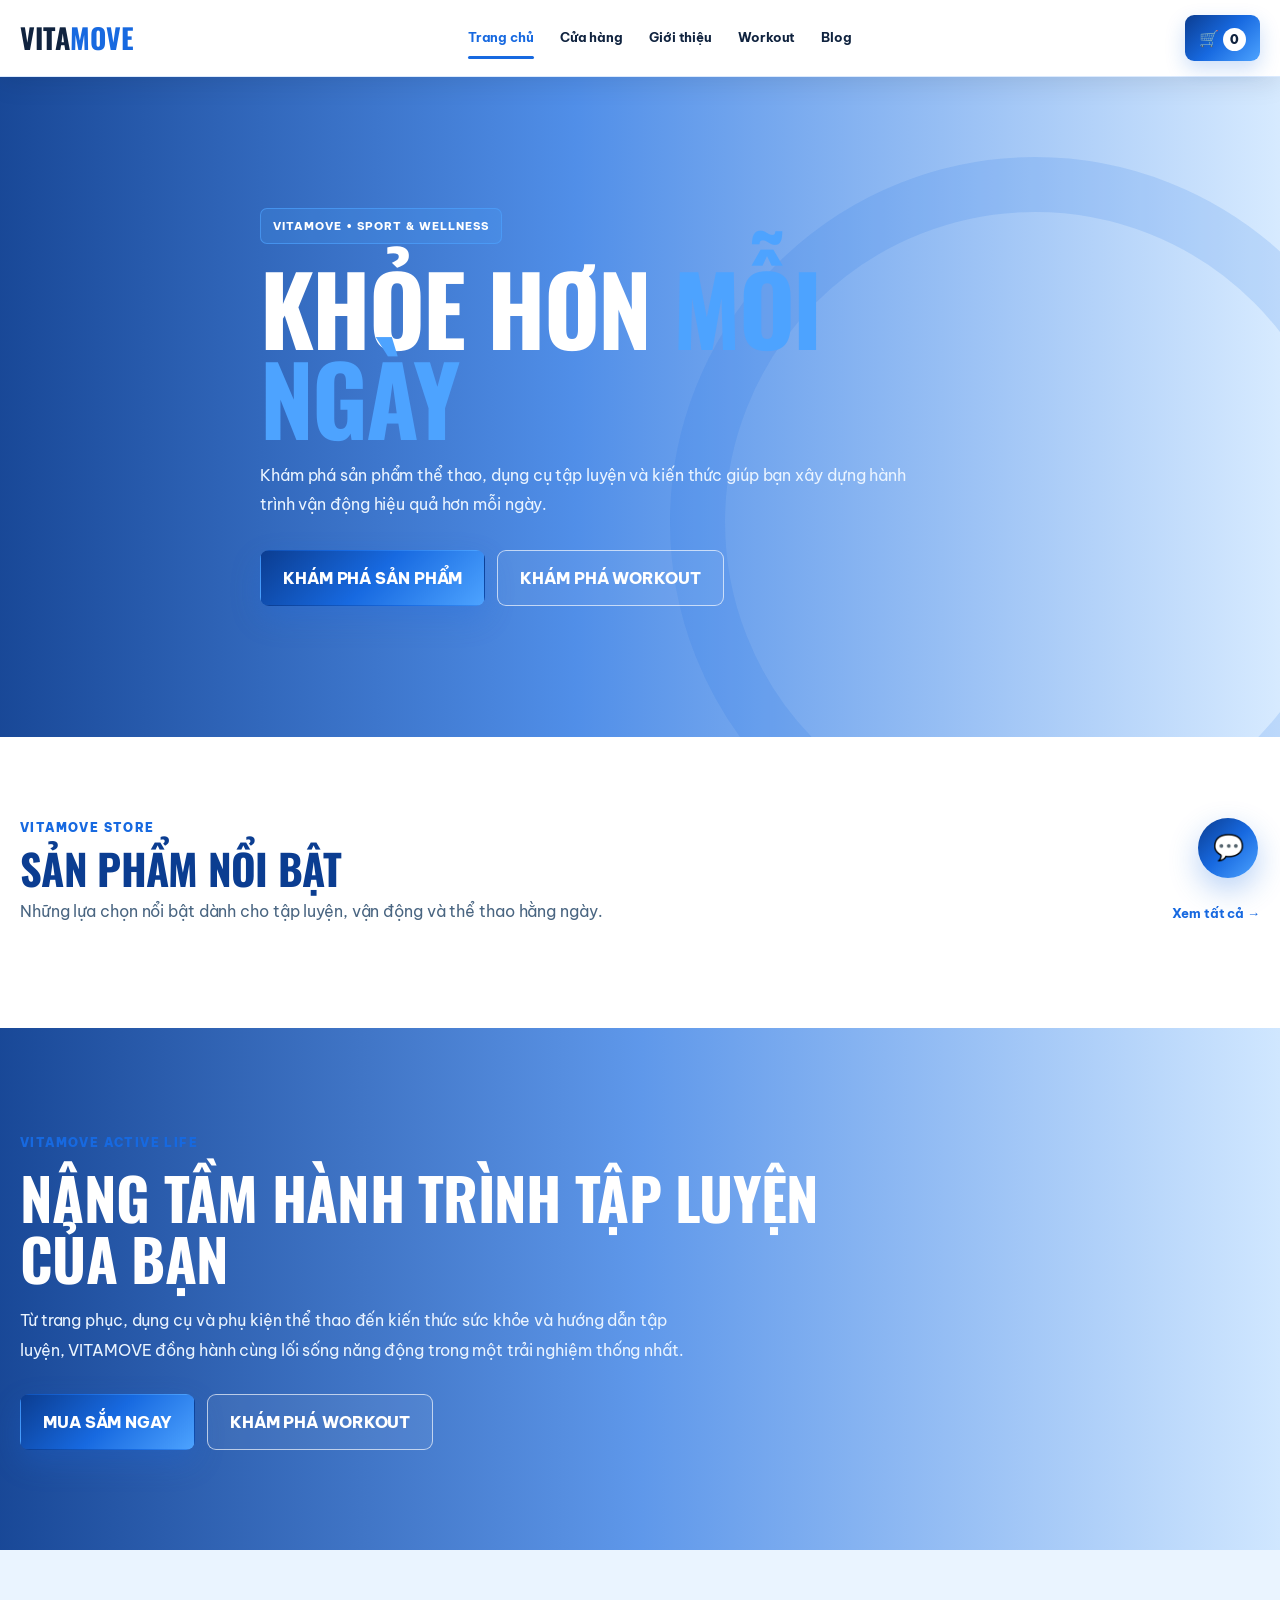
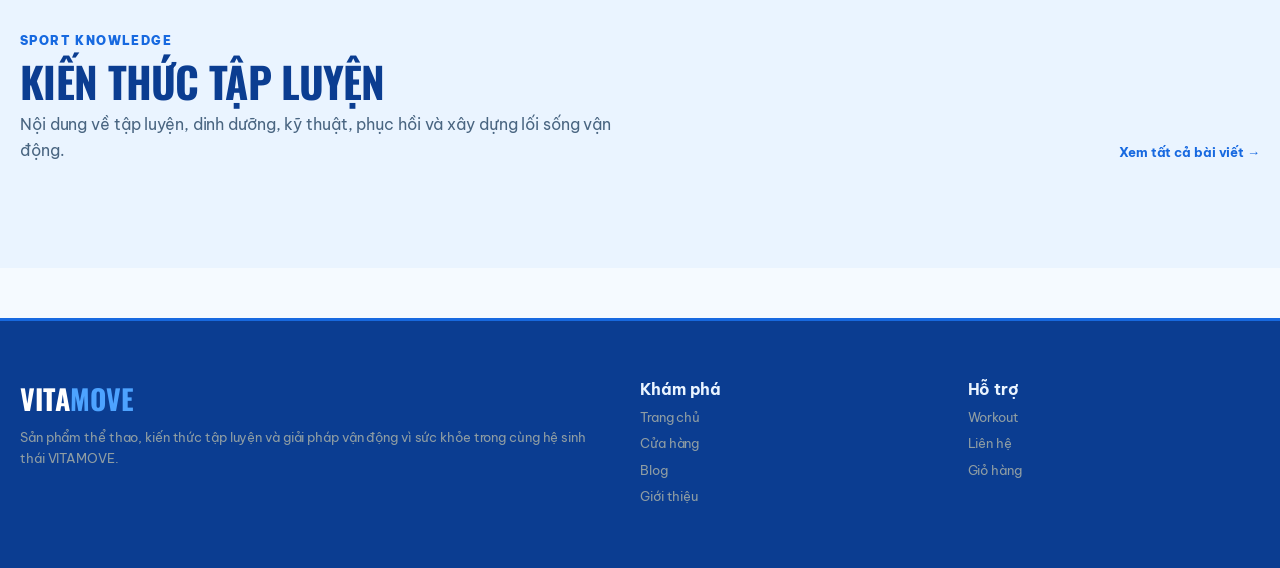
==== index.html @ 95b05c08 "ok" ====
<!doctype html>
<html lang="vi">
<head>
    <meta charset="utf-8">
    <meta name="viewport" content="width=device-width, initial-scale=1">

    <!-- Google Analytics: giữ cấu hình gốc -->
    <script async src="https://www.googletagmanager.com/gtag/js?id=G-HBBQD7G9HZ"></script>
    <script>
        window.dataLayer = window.dataLayer || [];
        function gtag(){dataLayer.push(arguments);}
        gtag("js", new Date());
        gtag("config", "G-HBBQD7G9HZ");
    </script>

    <!-- Google Search Console: giữ cấu hình gốc -->
    <meta
        name="google-site-verification"
        content="ejzQuNJxWpenuyamZGvbXbB_ZX-F6EZ36_ZMWkXm0cA"
    >

    <!-- SEO -->
    <title>VITAMOVE | Thể thao, sức khỏe &amp; lối sống năng động</title>
    <meta
        name="description"
        content="VITAMOVE kết nối sản phẩm thể thao, hướng dẫn tập luyện và kiến thức sức khỏe để bạn vận động hiệu quả, sống năng động mỗi ngày."
    >
    <meta name="robots" content="index, follow">

    <link
        rel="canonical"
        href="https://tranthiquynhnhu0901-hue.github.io/suc-khoe-va-the-thao/"
    >

    <!-- OPEN GRAPH -->
    <meta property="og:type" content="website">
    <meta property="og:locale" content="vi_VN">
    <meta property="og:site_name" content="VITAMOVE">
    <meta
        property="og:title"
        content="VITAMOVE | Thể thao, sức khỏe &amp; lối sống năng động"
    >
    <meta
        property="og:description"
        content="VITAMOVE kết nối sản phẩm thể thao, hướng dẫn tập luyện và kiến thức sức khỏe để bạn vận động hiệu quả, sống năng động mỗi ngày."
    >
    <meta
        property="og:url"
        content="https://tranthiquynhnhu0901-hue.github.io/suc-khoe-va-the-thao/"
    >
    <meta
        property="og:image"
        content="https://tranthiquynhnhu0901-hue.github.io/suc-khoe-va-the-thao/images/banners/bn01-home-hero.webp"
    >
    <meta
        property="og:image:alt"
        content="VITAMOVE - Thể thao, sức khỏe và vận động"
    >

    <!-- SOCIAL CARD -->
    <meta name="twitter:card" content="summary_large_image">
    <meta
        name="twitter:title"
        content="VITAMOVE | Thể thao, sức khỏe &amp; lối sống năng động"
    >
    <meta
        name="twitter:description"
        content="VITAMOVE kết nối sản phẩm thể thao, hướng dẫn tập luyện và kiến thức sức khỏe để bạn vận động hiệu quả, sống năng động mỗi ngày."
    >
    <meta
        name="twitter:image"
        content="https://tranthiquynhnhu0901-hue.github.io/suc-khoe-va-the-thao/images/banners/bn01-home-hero.webp"
    >

    <!-- STRUCTURED DATA -->
    <script type="application/ld+json">
    {
        "@context": "https://schema.org",
        "@graph": [
            {
                "@type": "Organization",
                "@id": "https://tranthiquynhnhu0901-hue.github.io/suc-khoe-va-the-thao/#organization",
                "name": "VITAMOVE",
                "url": "https://tranthiquynhnhu0901-hue.github.io/suc-khoe-va-the-thao/"
            },
            {
                "@type": "WebSite",
                "@id": "https://tranthiquynhnhu0901-hue.github.io/suc-khoe-va-the-thao/#website",
                "url": "https://tranthiquynhnhu0901-hue.github.io/suc-khoe-va-the-thao/",
                "name": "VITAMOVE",
                "description": "VITAMOVE kết nối sản phẩm thể thao, hướng dẫn tập luyện và kiến thức sức khỏe để bạn vận động hiệu quả, sống năng động mỗi ngày.",
                "publisher": {
                    "@id": "https://tranthiquynhnhu0901-hue.github.io/suc-khoe-va-the-thao/#organization"
                },
                "inLanguage": "vi-VN"
            },
            {
                "@type": "WebPage",
                "@id": "https://tranthiquynhnhu0901-hue.github.io/suc-khoe-va-the-thao/#webpage",
                "url": "https://tranthiquynhnhu0901-hue.github.io/suc-khoe-va-the-thao/",
                "name": "VITAMOVE | Thể thao, sức khỏe & lối sống năng động",
                "description": "VITAMOVE kết nối sản phẩm thể thao, hướng dẫn tập luyện và kiến thức sức khỏe để bạn vận động hiệu quả, sống năng động mỗi ngày.",
                "isPartOf": {
                    "@id": "https://tranthiquynhnhu0901-hue.github.io/suc-khoe-va-the-thao/#website"
                },
                "about": {
                    "@id": "https://tranthiquynhnhu0901-hue.github.io/suc-khoe-va-the-thao/#organization"
                },
                "inLanguage": "vi-VN"
            }
        ]
    }
    </script>

    <!-- CSS -->
    <link rel="stylesheet" href="css/style.css?v=vitamove-1">

    <!-- TRANG CHỦ: GIỮ NGUYÊN ẢNH BANNER -->
    <style>
        :root {
            --vm-deep: #0B3D91;
            --vm-primary: #1769E0;
            --vm-sky: #4DA3FF;
            --vm-light: #EAF4FF;
            --vm-white: #FFFFFF;
            --vm-text: #10233F;
            --vm-gradient: linear-gradient(
                135deg,
                #0B3D91 0%,
                #1769E0 50%,
                #4DA3FF 100%
            );
        }

        .hero {
            min-height: 660px;
            display: flex;
            align-items: center;
            color: #fff;
            background:
                linear-gradient(
                    90deg,
                    rgba(11,61,145,.94) 0%,
                    rgba(23,105,224,.74) 45%,
                    rgba(77,163,255,.18) 100%
                ),
                url("images/banners/bn01-home-hero.webp")
                center / cover no-repeat !important;
        }

        .hero-content {
            position: relative;
            z-index: 2;
            max-width: 760px;
        }

        .hero-label {
            display: inline-block;
            padding: 8px 12px;
            color: #fff !important;
            background: rgba(77,163,255,.20) !important;
            border: 1px solid rgba(77,163,255,.65) !important;
            border-radius: 7px;
            font-size: 11px;
            font-weight: 800;
            letter-spacing: 1px;
        }

        .hero h1 {
            margin: 18px 0;
            color: #fff !important;
            font-family: "Oswald", "Be Vietnam Pro", sans-serif;
            font-size: clamp(58px,8vw,96px);
            line-height: .94;
            font-weight: 700;
            text-transform: uppercase;
        }

        .hero h1 span {
            color: #4DA3FF !important;
        }

        .hero p {
            max-width: 660px;
            color: #EAF4FF !important;
            font-size: 16px;
            line-height: 1.85;
        }

        .home-promo {
            padding: 100px 0;
            color: #fff;
            background:
                linear-gradient(
                    90deg,
                    rgba(11,61,145,.94) 0%,
                    rgba(23,105,224,.68) 50%,
                    rgba(77,163,255,.22) 100%
                ),
                url("images/banners/bn07-promotion.webp")
                center / cover no-repeat !important;
        }

        .home-promo h2 {
            max-width: 820px;
            margin: 12px 0 18px;
            color: #fff;
            font-family: "Oswald", "Be Vietnam Pro", sans-serif;
            font-size: clamp(38px,5vw,58px);
            line-height: 1.05;
        }

        .home-promo p {
            max-width: 680px;
            margin-bottom: 28px;
            color: #EAF4FF;
            font-size: 16px;
            line-height: 1.85;
        }

        .home-blog-section {
            background: #EAF4FF !important;
            color: #10233F !important;
        }

        .home-blog-section .section-heading h2 {
            color: #0B3D91 !important;
        }

        .home-blog-section .section-heading p {
            color: #496581 !important;
        }

        body {
            background: var(--vm-white);
            color: var(--vm-text);
        }

        .header {
            background: rgba(255,255,255,.97) !important;
            border-bottom: 1px solid #DBEAFE !important;
        }

        .header .logo,
        .header nav a {
            color: var(--vm-text) !important;
        }

        .header .logo span,
        .header nav a:hover,
        .header nav a.active {
            color: var(--vm-primary) !important;
        }

        .header .cart-link {
            background: var(--vm-gradient) !important;
            color: #fff !important;
        }

        .btn-primary {
            background: var(--vm-gradient) !important;
            color: #fff !important;
            border-color: transparent !important;
        }

        .hero .btn-secondary,
        .home-promo .btn-secondary {
            border-color: rgba(255,255,255,.65) !important;
            color: #fff !important;
        }

        .section:not(.home-blog-section) {
            background: #fff;
            color: var(--vm-text);
        }

        .section-heading h2 {
            color: var(--vm-deep);
        }

        .section-heading p {
            color: #496581;
        }

        .eyebrow {
            color: var(--vm-primary);
        }

        footer {
            background: var(--vm-deep) !important;
            color: #fff;
        }

        footer .logo span {
            color: var(--vm-sky) !important;
        }

        footer a,
        footer p,
        footer b {
            color: #EAF4FF;
        }

        .chat-toggle,
        .chat-head {
            background: var(--vm-gradient) !important;
            color: #fff !important;
        }

        @media (max-width:650px) {
            .hero {
                min-height: 560px;
            }

            .hero h1 {
                font-size: 52px;
            }

            .home-promo {
                padding: 70px 0;
            }
        }
    </style>
</head>

<body>
    <!-- HEADER -->
    <header class="header">
        <div class="container nav">
            <a
                class="logo"
                href="./"
                aria-label="VITAMOVE - Trang chủ"
            >
                VITA<span>MOVE</span>
            </a>

            <nav>
                <a class="active" href="./">Trang chủ</a>
                <a href="shop.html">Cửa hàng</a>
                <a href="gioi-thieu/">Giới thiệu</a>
                <a href="ke-hoach-tap-luyen.html">Workout</a>
                <a href="blog.html">Blog</a>
            </nav>

            <a
                class="cart-link"
                href="cart.html"
                aria-label="Mở giỏ hàng"
            >
                🛒
                <span class="cart-count">0</span>
            </a>
        </div>
    </header>

    <!-- HERO: bn01-home-hero.webp -->
    <section class="hero">
        <div class="container hero-content">
            <span class="hero-label">
                VITAMOVE • SPORT & WELLNESS
            </span>

            <h1>
                KHỎE HƠN
                <span>MỖI NGÀY</span>
            </h1>

            <p>
                Khám phá sản phẩm thể thao,
                dụng cụ tập luyện và kiến thức
                giúp bạn xây dựng hành trình vận động
                hiệu quả hơn mỗi ngày.
            </p>

            <div class="hero-actions">
                <a class="btn-primary" href="shop.html">
                    KHÁM PHÁ SẢN PHẨM
                </a>

                <a
                    class="btn-secondary"
                    href="ke-hoach-tap-luyen.html"
                >
                    KHÁM PHÁ WORKOUT
                </a>
            </div>
        </div>
    </section>

    <!-- FEATURED PRODUCTS -->
    <section class="section">
        <div class="container">
            <div class="section-heading">
                <div>
                    <span class="eyebrow">
                        VITAMOVE STORE
                    </span>

                    <h2>SẢN PHẨM NỔI BẬT</h2>

                    <p>
                        Những lựa chọn nổi bật dành cho
                        tập luyện, vận động và thể thao
                        hằng ngày.
                    </p>
                </div>

                <a href="shop.html">
                    <b>Xem tất cả →</b>
                </a>
            </div>

            <!-- home.js tự render sản phẩm P01-P52 -->
            <div
                id="featuredProducts"
                class="product-grid"
            ></div>
        </div>
    </section>

    <!-- PROMOTION: bn07-promotion.webp -->
    <section class="home-promo">
        <div class="container">
            <span class="eyebrow">
                VITAMOVE ACTIVE LIFE
            </span>

            <h2>
                NÂNG TẦM HÀNH TRÌNH
                TẬP LUYỆN CỦA BẠN
            </h2>

            <p>
                Từ trang phục, dụng cụ và phụ kiện thể thao
                đến kiến thức sức khỏe và hướng dẫn tập luyện,
                VITAMOVE đồng hành cùng lối sống năng động
                trong một trải nghiệm thống nhất.
            </p>

            <div
                style="display:flex;gap:12px;flex-wrap:wrap;"
            >
                <a class="btn-primary" href="shop.html">
                    MUA SẮM NGAY
                </a>

                <a
                    class="btn-secondary"
                    href="ke-hoach-tap-luyen.html"
                >
                    KHÁM PHÁ WORKOUT
                </a>
            </div>
        </div>
    </section>

    <!-- BLOG -->
    <section class="section home-blog-section">
        <div class="container">
            <div class="section-heading">
                <div>
                    <span class="eyebrow">
                        SPORT KNOWLEDGE
                    </span>

                    <h2>KIẾN THỨC TẬP LUYỆN</h2>

                    <p>
                        Nội dung về tập luyện,
                        dinh dưỡng, kỹ thuật,
                        phục hồi và xây dựng
                        lối sống vận động.
                    </p>
                </div>

                <a href="blog.html">
                    <b>Xem tất cả bài viết →</b>
                </a>
            </div>

            <!-- home.js tự render blog -->
            <div
                id="homeBlogs"
                class="blog-grid"
            ></div>
        </div>
    </section>

    <!-- FOOTER -->
    <footer>
        <div class="container footer-grid">
            <div>
                <div class="logo">
                    VITA<span>MOVE</span>
                </div>

                <p>
                    Sản phẩm thể thao, kiến thức tập luyện
                    và giải pháp vận động vì sức khỏe
                    trong cùng hệ sinh thái VITAMOVE.
                </p>
            </div>

            <div>
                <b>Khám phá</b>
                <a href="./">Trang chủ</a>
                <a href="shop.html">Cửa hàng</a>
                <a href="blog.html">Blog</a>
                <a href="gioi-thieu/">Giới thiệu</a>
            </div>

            <div>
                <b>Hỗ trợ</b>
                <a href="ke-hoach-tap-luyen.html">Workout</a>
                <a href="lien-he/">Liên hệ</a>
                <a href="cart.html">Giỏ hàng</a>
            </div>
        </div>
    </footer>

    <!-- CHAT BUTTON -->
    <button
        class="chat-toggle"
        type="button"
        onclick="toggleChat()"
        aria-label="Mở trợ lý VITAMOVE"
    >
        💬
    </button>

    <!-- AI CHATBOX -->
    <div id="chatbox" class="chatbox">
        <div class="chat-head">
            <div>
                <b>VITAMOVE Assistant</b>

                <div style="font-size:11px;opacity:.8;">
                    Trợ lý thể thao và sức khỏe
                </div>
            </div>

            <button
                type="button"
                onclick="toggleChat()"
                aria-label="Đóng cửa sổ hỗ trợ"
            >
                ×
            </button>
        </div>

        <div id="chatMessages" class="chat-messages">
            <div class="msg bot">
                Xin chào 👋
                <br><br>
                Mình là <b>VITAMOVE Assistant</b>.
                <br><br>
                Bạn cứ nói chuyện tự nhiên nhé.
                <br><br>
                Mình có thể hỗ trợ về sản phẩm,
                tập luyện, dinh dưỡng, Workout,
                phục hồi, sử dụng website
                hoặc trò chuyện ngoài lề.
            </div>
        </div>

        <div class="chat-input">
            <input
                id="chatInput"
                type="text"
                placeholder="Nhắn gì đó..."
                autocomplete="off"
                onkeydown="chatKey(event)"
            >

            <button
                type="button"
                onclick="sendChat()"
                aria-label="Gửi câu hỏi"
            >
                ➤
            </button>
        </div>
    </div>

    <!-- JAVASCRIPT: GIỮ NGUYÊN THỨ TỰ -->
    <script src="js/image-factory.js?v=6.3"></script>
    <script src="js/data.js?v=6.3"></script>
    <script src="js/catalog-data.js?v=6.5"></script>
    <script src="js/main.js?v=6.3"></script>
    <script src="js/home.js?v=6.5"></script>
    <script src="js/chatbot.js?v=6.5"></script>
</body>
</html>
---- css/style.css ----
@import url("https://fonts.googleapis.com/css2?family=Be+Vietnam+Pro:wght@400;500;600;700;800;900&family=Oswald:wght@500;600;700&display=swap");

/* VITAMOVE - BASE STYLES */
*{box-sizing:border-box;margin:0;padding:0}
:root{
--lime:#4DA3FF;
--lime2:#1769E0;
--ink:#10233F;
--ink2:#123D76;
--paper:#F5FAFF;
--white:#fff;
--muted:#526989;
--line:#D6E6FA;
--red:#ef4444;
--amber:#f59e0b
}
html{scroll-behavior:smooth}
body{font-family:Inter,Arial,Helvetica,sans-serif;background:var(--paper);color:#10161a;line-height:1.55}
a{text-decoration:none;color:inherit}
img{max-width:100%;display:block}
button,input,select,textarea{font:inherit}
button{cursor:pointer}
.container{width:min(1380px,calc(100% - 40px));margin:auto}

/* HEADER */
.header{position:sticky;top:0;z-index:1000;background:rgba(16,35,63,.96);backdrop-filter:blur(14px);border-bottom:1px solid rgba(255,255,255,.06)}
.nav{min-height:74px;display:flex;align-items:center;justify-content:space-between;gap:28px}
.logo{font-size:27px;font-weight:950;color:#fff;letter-spacing:-1.5px}
.logo span{color:var(--lime)}
nav{display:flex;gap:26px;align-items:center}
nav a{color:#C7D9EF;font-size:14px}
nav a:hover,nav a.active{color:var(--lime)}
.cart-link{background:var(--lime);padding:10px 14px;border-radius:9px;font-weight:850}
.cart-count{display:inline-grid;place-items:center;width:23px;height:23px;background:var(--ink);color:#fff;border-radius:50%;font-size:12px}

/* HERO */
.hero{min-height:680px;background:radial-gradient(circle at 78% 30%,rgba(77,163,255,.18),transparent 23%),linear-gradient(120deg,#10233F 0%,#123D76 58%,#10233F 100%);color:#fff;display:flex;align-items:center;overflow:hidden;position:relative}
.hero:after{content:"";position:absolute;right:-120px;top:80px;width:620px;height:620px;border:55px solid rgba(77,163,255,.08);border-radius:50%}
.hero-content{padding:90px 0;position:relative;z-index:1}
.eyebrow,.hero-label{font-size:12px;font-weight:900;letter-spacing:1.6px;color:var(--lime2)}
.hero-label{display:inline-block;color:var(--lime);padding:9px 14px;border:1px solid rgba(77,163,255,.32);border-radius:99px;background:rgba(77,163,255,.07)}
.hero h1{font-size:clamp(58px,8vw,110px);line-height:.91;letter-spacing:-5px;max-width:850px;margin:24px 0}
.hero h1 span{color:var(--lime)}
.hero p{max-width:690px;color:#C7D9EF;font-size:18px;line-height:1.8}
.hero-actions{display:flex;gap:12px;margin-top:30px}

/* BUTTONS */
.btn-primary,.btn-secondary,.btn-dark{display:inline-flex;align-items:center;justify-content:center;border-radius:9px;padding:14px 22px;font-weight:900;border:0}
.btn-primary{background:var(--lime);color:var(--ink)}
.btn-primary:hover{background:#83C1FF}
.btn-secondary{color:#fff;border:1px solid rgba(255,255,255,.28)}
.btn-dark{background:var(--ink);color:#fff}

/* SECTIONS */
.section{padding:80px 0}
.section-heading{display:flex;align-items:end;justify-content:space-between;gap:20px;margin-bottom:30px}
.section-heading h2{font-size:38px;line-height:1.1;margin:6px 0}
.section-heading p{color:var(--muted)}

/* ADVANTAGES */
.advantage-grid{display:grid;grid-template-columns:repeat(4,1fr);background:#fff;border:1px solid var(--line);border-radius:16px;margin-top:-34px;position:relative;z-index:2;overflow:hidden}
.advantage{padding:24px;display:flex;gap:13px;border-right:1px solid var(--line)}
.advantage:last-child{border-right:0}
.advantage-icon{width:44px;height:44px;display:grid;place-items:center;background:var(--lime);border-radius:10px;font-weight:900}
.advantage span{display:block;color:var(--muted);font-size:12px;margin-top:4px}

/* PRODUCT AND BLOG GRIDS */
.product-grid,.blog-grid{display:grid;grid-template-columns:repeat(4,1fr);gap:20px}
.product-card,.blog-card{background:#fff;border:1px solid var(--line);border-radius:16px;overflow:hidden;transition:.25s}
.product-card:hover,.blog-card:hover{transform:translateY(-6px);box-shadow:0 18px 45px rgba(0,0,0,.08)}
.product-image{height:260px;position:relative;background:#123D76;overflow:hidden}
.product-image img,.blog-card img{width:100%;height:100%;object-fit:cover}
.product-badge{position:absolute;left:14px;top:14px;background:var(--lime);padding:6px 9px;border-radius:6px;font-size:11px;font-weight:900}
.product-info,.blog-content{padding:19px}
.product-category,.blog-category{font-size:11px;font-weight:900;color:#0B3D91;text-transform:uppercase}
.product-info h3,.blog-content h3,.blog-content h2{font-size:18px;line-height:1.4;margin:8px 0}
.product-info p,.blog-content p{color:var(--muted);font-size:13px;line-height:1.65}
.rating{color:var(--amber);font-size:13px;margin:8px 0}
.rating span{color:#87939a}
.price{display:flex;align-items:center;gap:9px;margin:15px 0}
.price strong{font-size:20px;color:var(--red)}
.price del{font-size:13px;color:#9ba4a9}
.product-btn,.read-more{display:block;text-align:center;background:var(--ink);color:#fff;padding:11px;border-radius:8px;font-size:13px;font-weight:800}
.read-more{display:inline-block;padding:10px 14px}
.product-btn:hover,.read-more:hover{background:var(--lime);color:var(--ink)}

/* PAGE HERO */
.page-hero{padding:95px 0;background:linear-gradient(135deg,#10233F,#0B3D91);color:#fff}
.page-hero h1{font-size:58px;margin:8px 0}
.page-hero p{color:#afbdc3;max-width:700px}

/* TOOLBAR */
.toolbar{display:grid;grid-template-columns:2fr 1fr 1fr;gap:12px;margin-bottom:26px}
.toolbar input,.toolbar select,.field input,.field select,.field textarea,.detail-info select{width:100%;padding:13px 14px;border:1px solid var(--line);border-radius:9px;background:#fff;outline:none}

/* PRODUCT DETAIL */
.detail-layout{display:grid;grid-template-columns:1.1fr .9fr;gap:50px}
.detail-media img{width:100%;height:610px;object-fit:cover;border-radius:20px}
.detail-info h1{font-size:44px;line-height:1.08;margin:12px 0}
.detail-price{font-size:30px;font-weight:900;color:var(--red);margin:18px 0}
.detail-price del{font-size:15px;color:#98a2a7;margin-left:8px}
.detail-desc{white-space:pre-line;color:var(--muted);line-height:1.8}
.qty{display:flex;align-items:center;gap:12px;margin:16px 0}
.qty button{width:38px;height:38px;border:0;border-radius:7px;background:#e7ecee}
.policy{margin-top:25px;padding:18px;background:#fff;border:1px solid var(--line);border-radius:11px}
.policy div{padding:6px 0}

/* CART AND CHECKOUT */
.cart-layout,.checkout-layout{display:grid;grid-template-columns:1.35fr .65fr;gap:30px}
.cart-item{display:grid;grid-template-columns:95px 1fr auto auto 36px;align-items:center;gap:16px;background:#fff;border-bottom:1px solid var(--line);padding:18px}
.cart-item img{width:95px;height:75px;object-fit:cover;border-radius:9px}
.cart-summary,.checkout-summary,.checkout-form{background:#fff;border:1px solid var(--line);border-radius:14px;padding:24px;height:max-content}
.summary-row,.summary-total{display:flex;justify-content:space-between;padding:10px 0}
.summary-total{border-top:1px solid var(--line);font-size:20px;font-weight:900;margin-top:8px}
.form-grid{display:grid;grid-template-columns:1fr 1fr;gap:12px}
.field{margin-bottom:14px}
.field label{display:block;font-weight:800;font-size:13px;margin-bottom:6px}
.payment-option{display:flex;gap:10px;padding:14px;border:1px solid var(--line);border-radius:9px;margin:10px 0}
.checkout-item{display:grid;grid-template-columns:58px 1fr;gap:10px;margin-bottom:12px}
.checkout-item img{width:58px;height:48px;object-fit:cover;border-radius:7px}
.success-modal{position:fixed;inset:0;background:rgba(0,0,0,.65);display:none;align-items:center;justify-content:center;z-index:4000}
.success-modal.active{display:flex}
.success-card{width:min(520px,calc(100% - 30px));background:#fff;border-radius:20px;padding:38px;text-align:center}
.success-icon{width:82px;height:82px;border-radius:50%;display:grid;place-items:center;background:var(--lime);font-size:38px;margin:0 auto 18px}

/* BLOG */
.blog-card img{height:220px;background:#123D76}
.article-header{background:linear-gradient(135deg,#10233F,#0B3D91);color:#fff;padding:90px 20px}
.article-heading{max-width:950px;margin:auto}
.article-heading h1{font-size:56px;line-height:1.08;margin:15px 0}
.article-heading p{font-size:18px;line-height:1.75;color:#b7c3c8}
.article-main{max-width:1080px;margin:auto;padding:55px 20px}
.article-cover{width:100%;max-height:610px;object-fit:cover;border-radius:20px;margin-bottom:45px}
.article-content{max-width:800px;margin:auto}
.article-section{margin-bottom:34px}
.article-section h2{font-size:28px;line-height:1.25;margin-bottom:12px}
.article-section p,.article-section li{font-size:16.5px;line-height:1.9;color:#45545b}
.article-section p{margin:10px 0}
.article-section ul{padding-left:22px;margin-top:10px}
.article-callout{background:#EAF4FF;border-left:4px solid var(--lime2);padding:18px;border-radius:8px;margin-top:17px}
.article-callout p{margin-bottom:0}

/* FITNESS */
.fitness-layout{display:grid;grid-template-columns:1.4fr .6fr;gap:28px}
.fitness-card,.fitness-aside{background:#fff;border:1px solid var(--line);border-radius:16px;padding:30px}
.fitness-aside{position:sticky;top:96px;height:max-content}
.progress-track{height:7px;background:#e5eaec;border-radius:10px;overflow:hidden;margin:10px 0 30px}
.progress-bar{height:100%;width:20%;background:var(--lime);transition:.3s}
.fitness-step{display:none}
.fitness-step.active{display:block}
.fitness-step h2{font-size:32px;margin:8px 0}
.step-copy{color:var(--muted);margin-bottom:24px}
.health-q{padding:16px;background:#F5FAFF;border-radius:10px;margin:10px 0}
.health-q p{font-weight:800;margin-bottom:10px}
.health-q label{margin-right:20px}
.goal-grid{display:grid;grid-template-columns:repeat(2,1fr);gap:12px}
.goal-card{border:2px solid var(--line);border-radius:12px;padding:18px;cursor:pointer}
.goal-card input{margin-right:8px}
.goal-card:has(input:checked){border-color:var(--lime2);background:#EAF4FF}
.equipment-grid{display:grid;grid-template-columns:repeat(2,1fr);gap:9px}
.equipment-grid label{background:#f5f7f8;padding:11px;border-radius:8px}
.fitness-controls{display:flex;justify-content:space-between;margin-top:28px}
.fitness-result{display:none;background:#10233F;color:#fff;padding:80px 0}
.fitness-result.active{display:block}
.result-grid{display:grid;grid-template-columns:repeat(4,1fr);gap:12px}
.result-stat,.workout-day,.guide-card,.safety-box,.bmi-box{background:#123D76;border-radius:12px;padding:20px}
.result-stat span{display:block;color:#91a0a7;font-size:12px}
.result-stat strong{display:block;color:var(--lime);font-size:20px;margin-top:6px}
.safety-box{margin:18px 0}
.safety-box.safe{background:#183522}
.safety-box.caution{background:#493a13}
.safety-box.stop{background:#4a1d1d}
.workout-grid{display:grid;grid-template-columns:repeat(2,1fr);gap:16px;margin-top:20px}
.workout-day{background:#fff;color:#111}
.workout-day h3{margin-bottom:12px}
.exercise{display:flex;justify-content:space-between;gap:10px;padding:10px 0;border-bottom:1px solid var(--line)}
.exercise span{color:var(--muted);font-size:13px}
.guide-grid{display:grid;grid-template-columns:repeat(4,1fr);gap:12px;margin-top:20px}
.guide-card p{color:#a5b1b6;font-size:13px}

/* CHATBOT */
.chat-toggle{position:fixed;right:22px;bottom:22px;width:60px;height:60px;border:0;border-radius:50%;background:var(--lime);font-size:25px;z-index:3000}
.chatbox{position:fixed;right:22px;bottom:92px;width:370px;max-width:calc(100% - 28px);height:500px;background:#fff;border-radius:16px;box-shadow:0 20px 60px rgba(0,0,0,.25);overflow:hidden;display:none;flex-direction:column;z-index:3000}
.chatbox.active{display:flex}
.chat-head{padding:16px;background:var(--ink);color:#fff;display:flex;justify-content:space-between}
.chat-messages{flex:1;overflow:auto;padding:14px;background:#eef2f3}
.msg{max-width:85%;padding:10px 12px;border-radius:11px;margin:8px 0;font-size:14px}
.msg.bot{background:#fff}
.msg.user{background:var(--lime);margin-left:auto}
.chat-input{display:flex;gap:7px;padding:11px}
.chat-input input{flex:1;padding:10px;border:1px solid var(--line);border-radius:8px}
.chat-input button{width:42px;border:0;border-radius:8px;background:var(--lime)}
.toast{position:fixed;left:50%;bottom:-70px;transform:translateX(-50%);background:#10233F;color:#fff;padding:12px 18px;border-radius:8px;z-index:6000;transition:.25s}
.toast.show{bottom:22px}
.empty{text-align:center;padding:55px 20px;grid-column:1/-1}

/* FOOTER */
footer{background:#0B3D91;color:#fff;padding:55px 0;margin-top:50px}
.footer-grid{display:grid;grid-template-columns:2fr 1fr 1fr;gap:35px}
.footer-grid a,.footer-grid p{color:#8f9da3;font-size:13px;margin:5px 0;display:block}

/* RESPONSIVE */
@media(max-width:1050px){
.product-grid,.blog-grid{grid-template-columns:repeat(3,1fr)}
.advantage-grid{grid-template-columns:repeat(2,1fr)}
.fitness-layout{grid-template-columns:1fr}
.fitness-aside{position:static}
.guide-grid,.result-grid{grid-template-columns:repeat(2,1fr)}
}

@media(max-width:800px){
nav{display:none}
.product-grid,.blog-grid{grid-template-columns:repeat(2,1fr)}
.toolbar,.detail-layout,.cart-layout,.checkout-layout{grid-template-columns:1fr}
.detail-media img{height:450px}
.footer-grid{grid-template-columns:1fr 1fr}
.article-heading h1{font-size:40px}
.workout-grid{grid-template-columns:1fr}
}

@media(max-width:560px){
.container{width:min(100% - 24px,1380px)}
.product-grid,.blog-grid,.advantage-grid,.form-grid,.goal-grid,.equipment-grid,.result-grid,.guide-grid,.footer-grid{grid-template-columns:1fr}
.hero h1{font-size:52px;letter-spacing:-3px}
.hero-actions{flex-direction:column}
.page-hero h1{font-size:42px}
.cart-item{grid-template-columns:80px 1fr}
.cart-item> :nth-child(n+3){grid-column:2}
.article-heading h1{font-size:34px}
.fitness-card{padding:20px}
}

/* =========================================================
   VITAMOVE - BANNER IMAGES
   KEEP ORIGINAL IMAGE PATHS
========================================================= */

/* HOME BANNER */
.hero {
    background:
        linear-gradient(
            90deg,
            rgba(11,61,145,.97) 0%,
            rgba(23,105,224,.85) 45%,
            rgba(11,61,145,.25) 100%
        ),
        url("../images/banners/bn01-hero-home.webp") !important;

    background-size: cover !important;
    background-position: center !important;
    background-repeat: no-repeat !important;
}

/* FITNESS CHECK BANNER */
.fitness-hero {
    background:
        linear-gradient(
            90deg,
            rgba(11,61,145,.95),
            rgba(23,105,224,.60)
        ),
        url("../images/banners/bn02-fitness-check.webp") !important;

    background-size: cover !important;
    background-position: center !important;
    background-repeat: no-repeat !important;
}

/* PROMOTION BANNER */
.promo {
    background:
        linear-gradient(
            90deg,
            rgba(16,35,63,.97) 0%,
            rgba(16,35,63,.80) 50%,
            rgba(16,35,63,.18) 100%
        ),
        url("../images/banners/bn03-promotion.webp") !important;

    background-size: cover !important;
    background-position: center !important;
    background-repeat: no-repeat !important;
}

/* =========================================================
   BANNER OVERLAY
========================================================= */

.hero {
    background:
        linear-gradient(
            90deg,
            rgba(11,61,145,.78) 0%,
            rgba(23,105,224,.50) 50%,
            rgba(11,61,145,.12) 100%
        ),
        url("../images/banners/bn01-hero-home.webp") !important;

    background-size: cover !important;
    background-position: center !important;
    background-repeat: no-repeat !important;
}

.fitness-hero {
    background:
        linear-gradient(
            90deg,
            rgba(11,61,145,.72) 0%,
            rgba(23,105,224,.35) 100%
        ),
        url("../images/banners/bn02-fitness-check.webp") !important;

    background-size: cover !important;
    background-position: center !important;
    background-repeat: no-repeat !important;
}

.promo {
    background:
        linear-gradient(
            90deg,
            rgba(16,35,63,.76) 0%,
            rgba(16,35,63,.42) 52%,
            rgba(16,35,63,.08) 100%
        ),
        url("../images/banners/bn03-promotion.webp") !important;

    background-size: cover !important;
    background-position: center !important;
    background-repeat: no-repeat !important;
}

/* =========================================================
   GLOBAL FONT
========================================================= */

body,
button,
input,
select,
textarea {
    font-family:
        "Be Vietnam Pro",
        Arial,
        sans-serif !important;
}

h1,
h2,
h3,
h4,
.logo,
.hero h1,
.page-hero h1,
.article-heading h1,
.section-heading h2,
.product-info h3,
.blog-content h3 {
    font-family:
        "Be Vietnam Pro",
        Arial,
        sans-serif !important;
}

h1,
.hero h1,
.page-hero h1,
.article-heading h1,
.logo {
    font-weight: 900;
}

h2,
h3,
.product-info h3,
.blog-content h3 {
    font-weight: 800;
}

nav a {
    font-weight: 600;
}

button,
.btn-primary,
.btn-secondary,
.btn-dark,
.product-btn,
.read-more {
    font-weight: 800;
}

/* =========================================================
   VITAMOVE - ABOUT & CONTACT PAGES
========================================================= */

/* INFO HERO */
.info-hero,
.contact-hero {
    min-height: 580px;
    display: flex;
    align-items: center;
    color: #fff;

    background:
        radial-gradient(
            circle at 80% 30%,
            rgba(77,163,255,.15),
            transparent 25%
        ),
        linear-gradient(
            120deg,
            #10233F,
            #0B3D91
        );

    overflow: hidden;
    position: relative;
}

.info-hero::after,
.contact-hero::after {
    content: "";
    position: absolute;
    width: 600px;
    height: 600px;
    right: -220px;
    top: -100px;
    border: 70px solid rgba(77,163,255,.07);
    border-radius: 50%;
}

.info-hero-content,
.contact-hero-content {
    max-width: 850px;
    position: relative;
    z-index: 2;
    padding: 90px 0;
}

.info-hero h1,
.contact-hero h1 {
    font-size: clamp(55px,8vw,96px);
    line-height: .95;
    letter-spacing: -4px;
    margin: 22px 0;
}

.info-hero h1 span,
.contact-hero h1 span {
    color: var(--lime);
}

.info-hero p,
.contact-hero p {
    color: #C7D9EF;
    max-width: 720px;
    font-size: 17px;
    line-height: 1.8;
}

/* =========================================================
   ABOUT
========================================================= */

.about-split {
    display: grid;
    grid-template-columns: .9fr 1.1fr;
    gap: 70px;
    align-items: start;
}

.about-split h2 {
    font-size: 40px;
    line-height: 1.2;
    margin-top: 10px;
}

.about-copy p {
    font-size: 16px;
    color: var(--muted);
    line-height: 1.9;
    margin-bottom: 18px;
}

.info-dark {
    background: var(--ink);
    color: #fff;
}

.info-dark .section-heading p {
    color: #B9CEE8;
}

.about-feature-grid {
    display: grid;
    grid-template-columns: repeat(4,1fr);
    gap: 18px;
}

.about-feature-card {
    border: 1px solid rgba(255,255,255,.1);
    background: #123D76;
    border-radius: 16px;
    padding: 25px;
    transition: .28s;
}

.about-feature-card:hover {
    transform: translateY(-7px);
    border-color: rgba(77,163,255,.5);
}

.about-icon {
    width: 46px;
    height: 46px;
    display: grid;
    place-items: center;
    background: var(--lime);
    color: var(--ink);
    font-weight: 900;
    border-radius: 10px;
    margin-bottom: 20px;
}

.about-feature-card h3 {
    margin-bottom: 10px;
}

.about-feature-card p {
    color: #B9CEE8;
    font-size: 14px;
    line-height: 1.8;
    min-height: 100px;
}

.about-feature-card a {
    display: inline-block;
    margin-top: 16px;
    color: var(--lime);
    font-weight: 800;
    font-size: 13px;
}

/* PRINCIPLES */
.principle-grid {
    display: grid;
    grid-template-columns: repeat(4,1fr);
    gap: 18px;
}

.principle-card {
    background: #fff;
    border: 1px solid var(--line);
    border-radius: 15px;
    padding: 25px;
}

.principle-card strong {
    color: var(--lime2);
    font-size: 30px;
}

.principle-card h3 {
    margin: 10px 0;
}

.principle-card p {
    color: var(--muted);
    line-height: 1.75;
    font-size: 14px;
}

/* AUDIENCE */
.about-audience {
    background: #EAF4FF;
}

.audience-grid {
    display: grid;
    grid-template-columns: repeat(3,1fr);
    gap: 12px;
}

.audience-item {
    background: #fff;
    border: 1px solid var(--line);
    border-radius: 12px;
    padding: 20px;
    font-weight: 750;
}

/* ABOUT CTA */
.about-cta {
    background: var(--ink);
    color: #fff;
    border-radius: 22px;
    padding: 55px;
}

.about-cta h2 {
    font-size: 42px;
    margin: 10px 0;
}

.about-cta p {
    color: #B9CEE8;
    max-width: 650px;
}

/* =========================================================
   CONTACT INFORMATION
========================================================= */

.contact-info-grid {
    display: grid;
    grid-template-columns: repeat(4,1fr);
    gap: 16px;
}

.contact-info-card {
    background: #fff;
    border: 1px solid var(--line);
    border-radius: 15px;
    padding: 24px;
    transition: .28s;
}

.contact-info-card:hover {
    transform: translateY(-7px);
    box-shadow: 0 20px 45px rgba(0,0,0,.09);
    border-color: var(--lime2);
}

.contact-icon {
    width: 50px;
    height: 50px;
    display: grid;
    place-items: center;
    background: #EAF4FF;
    border-radius: 12px;
    font-size: 22px;
    transition: .25s;
}

.contact-info-card:hover .contact-icon {
    transform: scale(1.08);
    background: var(--lime);
}

.contact-info-card > span {
    display: block;
    color: var(--muted);
    font-size: 12px;
    margin-top: 18px;
}

.contact-info-card h3 {
    font-size: 17px;
    margin: 5px 0 15px;
    overflow-wrap: anywhere;
}

.mini-action {
    color: #0B3D91;
    font-size: 13px;
    font-weight: 850;
}

/* =========================================================
   SUPPORT CARDS
========================================================= */

.contact-support-section {
    background: #10233F;
    color: #fff;
}

.contact-support-section .section-heading p {
    color: #B9CEE8;
}

.support-card-grid {
    display: grid;
    grid-template-columns: repeat(3,1fr);
    gap: 18px;
}

.support-card {
    background: #123D76;
    border: 1px solid rgba(255,255,255,.08);
    padding: 25px;
    border-radius: 15px;
    transition: .28s;
}

.support-card:hover {
    transform: translateY(-6px);
    border-color: rgba(77,163,255,.5);
}

.support-number {
    color: var(--lime);
    font-weight: 900;
    font-size: 12px;
    margin-bottom: 20px;
}

.support-card h3 {
    font-size: 20px;
}

.support-card p {
    color: #B9CEE8;
    font-size: 14px;
    line-height: 1.75;
    margin: 10px 0 20px;
}

.support-card button {
    border: 0;
    background: transparent;
    color: var(--lime);
    font-weight: 850;
    font-size: 12px;
}

/* =========================================================
   BULK ORDER
========================================================= */

.bulk-order {
    background: #fff;
    border: 1px solid var(--line);
    border-radius: 20px;
    padding: 45px;
    display: grid;
    grid-template-columns: 1fr 1fr;
    gap: 50px;
}

.bulk-order h2 {
    font-size: 38px;
    line-height: 1.2;
    margin: 10px 0 15px;
}

.bulk-order p {
    color: var(--muted);
    line-height: 1.8;
    margin-bottom: 25px;
}

.bulk-requirements {
    display: grid;
    grid-template-columns: 1fr 1fr;
    gap: 10px;
}

.bulk-requirements div {
    border: 1px solid var(--line);
    padding: 16px;
    border-radius: 10px;
}

.bulk-requirements strong {
    display: block;
    color: var(--lime2);
    margin-bottom: 6px;
}

.bulk-requirements span {
    font-size: 13px;
    font-weight: 750;
}

/* =========================================================
   CONTACT FORM
========================================================= */

.contact-form-section {
    background: #EAF4FF;
}

.contact-form-layout {
    display: grid;
    grid-template-columns: .7fr 1.3fr;
    gap: 50px;
}

.contact-form-intro h2 {
    font-size: 42px;
    margin: 10px 0;
}

.contact-form-intro > p {
    color: var(--muted);
    line-height: 1.8;
}

.contact-side-note {
    margin-top: 30px;
    padding: 20px;
    border-radius: 12px;
    background: var(--ink);
    color: #fff;
}

.contact-side-note strong,
.contact-side-note a {
    display: block;
}

.contact-side-note a {
    color: var(--lime);
    margin-top: 10px;
    font-size: 13px;
}

.contact-form-card {
    background: #fff;
    border: 1px solid var(--line);
    border-radius: 18px;
    padding: 30px;
}

/* FLOAT FIELD */
.float-field {
    position: relative;
    margin-bottom: 20px;
}

.float-field input,
.float-field textarea {
    width: 100%;
    border: 1px solid var(--line);
    border-radius: 10px;
    padding: 20px 14px 9px;
    background: #fff;
    outline: none;
    transition: .2s;
}

.float-field textarea {
    resize: vertical;
    min-height: 130px;
}

.float-field label {
    position: absolute;
    left: 14px;
    top: 15px;
    color: #7a878d;
    pointer-events: none;
    transition: .18s;
    background: #fff;
}

.float-field input:focus,
.float-field textarea:focus {
    border-color: var(--lime2);
    box-shadow: 0 0 0 3px rgba(23,105,224,.10);
}

.float-field input:focus + label,
.float-field input:not(:placeholder-shown) + label,
.float-field textarea:focus + label,
.float-field textarea:not(:placeholder-shown) + label {
    top: 4px;
    font-size: 10px;
    color: #0B3D91;
}

.contact-select-field select {
    margin-top: 4px;
}

/* FORM STATES */
.field-error {
    display: block;
    color: #d63232;
    margin-top: 5px;
    min-height: 17px;
    font-size: 11px;
}

.input-error {
    border-color: #ef4444 !important;
}

.input-success {
    border-color: #4d9c56 !important;
}

.dynamic-fields {
    display: none;
    padding: 18px;
    margin: 12px 0 20px;
    border: 1px solid var(--line);
    background: #F5FAFF;
    border-radius: 12px;
}

.dynamic-fields.active {
    display: block;
    animation: dynamicOpen .25s ease;
}

.dynamic-fields h3 {
    font-size: 16px;
    margin-bottom: 16px;
}

@keyframes dynamicOpen {
    from {
        opacity: 0;
        transform: translateY(-6px);
    }

    to {
        opacity: 1;
        transform: translateY(0);
    }
}

.form-honey {
    position: absolute !important;
    left: -9999px !important;
}

.form-privacy {
    color: var(--muted);
    font-size: 11px;
    margin-bottom: 15px;
}

.contact-submit {
    width: 100%;
    gap: 10px;
    transition: .18s;
}

.contact-submit:hover {
    transform: translateY(-2px);
}

.contact-submit:hover span:last-child {
    transform: translateX(4px);
}

.contact-submit span:last-child {
    transition: .2s;
}

.contact-submit:active {
    transform: scale(.98);
}

.contact-submit:disabled {
    cursor: not-allowed;
    opacity: .65;
}

.contact-submit.success {
    background: #56c271;
}

.form-status {
    display: none;
    margin-top: 18px;
    border-radius: 11px;
    padding: 16px;
}

.form-status.success {
    display: block;
    background: #e8f7eb;
    color: #1c5f2a;
}

.form-status.error {
    display: block;
    background: #fff0f0;
    color: #9c2929;
}

.form-status p {
    margin-top: 6px;
    font-size: 13px;
}

.form-status a {
    text-decoration: underline;
    font-weight: 800;
}

/* =========================================================
   MAP
========================================================= */

.map-card {
    overflow: hidden;
    border-radius: 18px;
    border: 1px solid var(--line);
    background: #fff;
}

.map-card iframe {
    display: block;
}

.map-action {
    margin-top: 16px;
}

/* =========================================================
   QUICK SUPPORT
========================================================= */

.quick-support-section {
    padding-top: 20px;
}

.quick-support {
    background: var(--ink);
    color: #fff;
    border-radius: 20px;
    padding: 40px;
    display: grid;
    grid-template-columns: 1fr 1.2fr;
    gap: 30px;
    align-items: center;
}

.quick-support h2 {
    font-size: 38px;
    margin: 8px 0;
}

.quick-support p {
    color: #B9CEE8;
}

.quick-support-actions {
    display: grid;
    grid-template-columns: repeat(3,1fr);
    gap: 10px;
}

.quick-support-actions a {
    background: #123D76;
    border: 1px solid rgba(255,255,255,.08);
    border-radius: 11px;
    padding: 16px;
    transition: .2s;
}

.quick-support-actions a:hover {
    border-color: var(--lime);
    transform: translateY(-3px);
}

.quick-support-actions span {
    display: block;
    color: #B9CEE8;
    font-size: 11px;
}

.quick-support-actions strong {
    display: block;
    margin-top: 5px;
    color: var(--lime);
    font-size: 13px;
}

/* =========================================================
   FLOAT CONTACT
========================================================= */

.floating-contact {
    position: fixed;
    right: 22px;
    bottom: 22px;
    z-index: 3500;
}

.floating-main {
    background: var(--lime);
    color: var(--ink);
    border: 0;
    border-radius: 999px;
    padding: 15px 22px;
    font-weight: 900;
    box-shadow: 0 14px 35px rgba(0,0,0,.18);
}

.floating-menu {
    display: none;
    position: absolute;
    right: 0;
    bottom: 62px;
    width: 210px;
    padding: 8px;
    border-radius: 13px;
    background: #fff;
    box-shadow: 0 20px 55px rgba(0,0,0,.2);
}

.floating-menu.active {
    display: block;
    animation: floatingOpen .2s ease;
}

.floating-menu a {
    display: block;
    padding: 11px;
    font-size: 13px;
    border-radius: 8px;
}

.floating-menu a:hover {
    background: #EAF4FF;
}

@keyframes floatingOpen {
    from {
        opacity: 0;
        transform: translateY(8px);
    }

    to {
        opacity: 1;
        transform: translateY(0);
    }
}

/* =========================================================
   ANIMATIONS
========================================================= */

.reveal {
    opacity: 0;
    transform: translateY(24px);
    transition:
        opacity .65s ease,
        transform .65s ease;
}

.reveal.slide-left {
    transform: translateX(-30px);
}

.reveal.slide-right {
    transform: translateX(30px);
}

.reveal.revealed {
    opacity: 1;
    transform: translate(0,0);
}

.contact-animate {
    opacity: 0;
    transform: translateY(25px);
    animation: contactFadeUp .65s forwards;
}

.contact-delay-1 {
    animation-delay: .1s;
}

.contact-delay-2 {
    animation-delay: .2s;
}

.contact-delay-3 {
    animation-delay: .32s;
}

.contact-delay-4 {
    animation-delay: .44s;
}

@keyframes contactFadeUp {
    to {
        opacity: 1;
        transform: translateY(0);
    }
}

/* =========================================================
   ABOUT & CONTACT RESPONSIVE
========================================================= */

@media (max-width:1050px) {
    .about-feature-grid,
    .principle-grid,
    .contact-info-grid {
        grid-template-columns: repeat(2,1fr);
    }

    .contact-form-layout,
    .bulk-order,
    .quick-support,
    .about-split {
        grid-template-columns: 1fr;
    }
}

@media (max-width:800px) {
    .support-card-grid,
    .audience-grid {
        grid-template-columns: repeat(2,1fr);
    }

    .quick-support-actions {
        grid-template-columns: 1fr;
    }

    .info-hero,
    .contact-hero {
        min-height: 500px;
    }
}

@media (max-width:560px) {
    .about-feature-grid,
    .principle-grid,
    .contact-info-grid,
    .support-card-grid,
    .audience-grid,
    .bulk-requirements {
        grid-template-columns: 1fr;
    }

    .about-cta,
    .bulk-order,
    .quick-support,
    .contact-form-card {
        padding: 24px;
    }

    .info-hero h1,
    .contact-hero h1 {
        letter-spacing: -2px;
    }

    .floating-contact {
        right: 12px;
        bottom: 12px;
    }

    .floating-main {
        padding: 12px 17px;
    }
}

/* =========================================================
   VITAMOVE - SHOP CATEGORY GRID
========================================================= */

/* 1. CATEGORY SECTION */

.shop-categories {
    margin-bottom: 64px;
}

.shop-categories .section-heading {
    margin-bottom: 26px;
}

/* 2. CATEGORY GRID */

.category-grid {
    display: grid;
    grid-template-columns: repeat(8, minmax(0, 1fr));
    gap: 14px;
}

/* 3. CATEGORY CARD */

.category-card {
    appearance: none;
    -webkit-appearance: none;
    width: 100%;
    padding: 10px 10px 14px;
    background: #ffffff;
    border: 1px solid var(--line);
    border-radius: 16px;
    cursor: pointer;
    overflow: hidden;
    text-align: center;
    color: var(--ink);
    transition:
        transform 0.25s ease,
        box-shadow 0.25s ease,
        border-color 0.25s ease,
        background 0.25s ease;
}

/* 4. CATEGORY IMAGE */

.category-card img {
    width: 100%;
    aspect-ratio: 1 / 1;
    object-fit: cover;
    border-radius: 12px;
    background: #f2f5f6;
    transition: transform 0.35s ease;
}

/* 5. CATEGORY NAME */

.category-card span {
    display: block;
    margin-top: 12px;
    min-height: 40px;
    display: flex;
    align-items: center;
    justify-content: center;
    font-size: 13px;
    line-height: 1.3;
    font-weight: 850;
    color: var(--ink);
}

/* 6. HOVER */

.category-card:hover {
    transform: translateY(-5px);
    border-color: var(--lime2);
    box-shadow:
        0 14px 34px rgba(16,35,63,.10);
}

.category-card:hover img {
    transform: scale(1.06);
}

.category-card:hover span {
    color: #0B3D91;
}

/* 7. ACTIVE CATEGORY */

.category-card.active {
    background: #EAF4FF;
    border-color: var(--lime2);
    box-shadow:
        0 0 0 2px rgba(77,163,255,.18);
}

.category-card.active span {
    color: #0B3D91;
}

/* 8. KEYBOARD ACCESSIBILITY */

.category-card:focus-visible {
    outline: 3px solid rgba(23,105,224,.35);
    outline-offset: 3px;
}

/* =========================================================
   SHOP FILTER AREA
========================================================= */

.shop-filter-area {
    padding-top: 45px;
    margin-top: 10px;
    border-top: 1px solid var(--line);
}

.shop-filter-area .section-heading {
    margin-bottom: 22px;
}

.shop-filter-area .toolbar {
    padding: 16px;
    background: #ffffff;
    border: 1px solid var(--line);
    border-radius: 14px;
    box-shadow:
        0 8px 24px rgba(16,35,63,.04);
}

.shop-filter-area .toolbar input,
.shop-filter-area .toolbar select {
    min-height: 50px;
    border-radius: 10px;
    transition:
        border-color .2s ease,
        box-shadow .2s ease;
}

.shop-filter-area .toolbar input:focus,
.shop-filter-area .toolbar select:focus {
    border-color: var(--lime2);
    box-shadow:
        0 0 0 3px rgba(23,105,224,.12);
}

/* SHOP RESULT HEADING */

.shop-result-head {
    display: flex;
    align-items: center;
    justify-content: space-between;
    gap: 20px;
    margin: 28px 0 20px;
}

.shop-result-head p {
    color: var(--muted);
    font-size: 14px;
}

.shop-result-head strong {
    color: var(--ink);
    font-size: 18px;
}

/* =========================================================
   SHOP CATEGORY RESPONSIVE
========================================================= */

@media (max-width:1050px) {
    .category-grid {
        grid-template-columns:
            repeat(4, minmax(0, 1fr));
    }
}

@media (max-width:800px) {
    .shop-categories {
        margin-bottom: 48px;
    }

    .category-grid {
        grid-template-columns:
            repeat(3, minmax(0, 1fr));
        gap: 10px;
    }

    .category-card {
        padding: 7px 7px 11px;
        border-radius: 13px;
    }

    .category-card img {
        border-radius: 9px;
    }

    .category-card span {
        margin-top: 9px;
        min-height: 36px;
        font-size: 12px;
    }

    .shop-filter-area {
        padding-top: 36px;
    }
}

@media (max-width:480px) {
    .category-grid {
        grid-template-columns:
            repeat(2, minmax(0, 1fr));
    }

    .category-card span {
        font-size: 12.5px;
    }
}

/* =========================================================
   VITAMOVE - PRODUCT DETAIL
========================================================= */

/* 1. BREADCRUMB */

.product-breadcrumb-wrap {
    background: #ffffff;
    border-bottom: 1px solid var(--line);
}

.product-breadcrumb {
    display: flex;
    align-items: center;
    flex-wrap: wrap;
    gap: 9px;
    min-height: 52px;
    font-size: 13px;
    color: var(--muted);
}

.product-breadcrumb a {
    color: #536168;
    transition: color .2s ease;
}

.product-breadcrumb a:hover {
    color: #0B3D91;
}

.product-breadcrumb > span:last-child {
    color: var(--ink);
    font-weight: 750;
}

/* 2. PRODUCT PAGE */

.product-detail-page {
    background: var(--paper);
}

/* 3. PRODUCT MAIN LAYOUT */

.product-detail-page .detail-layout {
    display: grid;
    grid-template-columns:
        minmax(0, 1.05fr)
        minmax(0, .95fr);
    align-items: start;
    gap: 56px;
}

/* 4. PRODUCT IMAGE */

.detail-image-wrap {
    position: relative;
    width: 100%;
    aspect-ratio: 1 / 1;
    overflow: hidden;
    background: #ffffff;
    border: 1px solid var(--line);
    border-radius: 22px;
    box-shadow:
        0 18px 50px rgba(16,35,63,.07);
}

.product-detail-page .detail-media img {
    width: 100%;
    height: 100%;
    object-fit: cover;
    border-radius: 0;
    transition: transform .45s ease;
}

.detail-image-wrap:hover img {
    transform: scale(1.025);
}

/* 5. PRODUCT DISCOUNT */

.detail-discount {
    position: absolute;
    top: 18px;
    right: 18px;
    z-index: 2;
    display: inline-flex;
    align-items: center;
    justify-content: center;
    min-width: 60px;
    min-height: 38px;
    padding: 8px 12px;
    background: var(--red);
    color: #ffffff;
    border-radius: 9px;
    font-size: 14px;
    font-weight: 950;
    box-shadow:
        0 8px 20px rgba(0,0,0,.14);
}

/* 6. PRODUCT INFORMATION */

.product-detail-page .detail-info {
    min-width: 0;
    padding: 8px 0;
}

/* 7. PRODUCT META */

.detail-meta {
    display: flex;
    align-items: center;
    flex-wrap: wrap;
    gap: 10px;
    margin-bottom: 13px;
}

.detail-meta .product-code {
    padding: 7px 10px;
    background: #e9edef;
    border-radius: 7px;
    color: #45535a;
    font-size: 11px;
}

/* 8. PRODUCT TITLE */

.product-detail-page .detail-info h1 {
    max-width: 760px;
    margin: 10px 0 12px;
    font-size: clamp(34px,4vw,52px);
    line-height: 1.07;
    letter-spacing: -1.6px;
    color: var(--ink);
}

/* 9. PRODUCT RATING */

.product-detail-page .detail-info .rating {
    display: flex;
    align-items: center;
    flex-wrap: wrap;
    gap: 6px;
    margin: 11px 0;
    font-size: 14px;
}

.product-detail-page .detail-info .rating strong {
    color: var(--ink);
}

.product-detail-page .detail-info .rating span {
    color: var(--muted);
}

/* 10. PRODUCT DESCRIPTION */

.detail-lead {
    max-width: 680px;
    margin: 17px 0;
    color: #526168;
    font-size: 15px;
    line-height: 1.75;
}

/* 11. PRODUCT PRICE */

.product-detail-page .detail-price {
    display: flex;
    align-items: baseline;
    flex-wrap: wrap;
    gap: 12px;
    margin: 22px 0 13px;
    color: var(--red);
    font-size: 34px;
    line-height: 1;
    font-weight: 950;
}

.product-detail-page .detail-price del {
    color: #98a2a7;
    font-size: 15px;
    font-weight: 600;
}

/* 12. STOCK STATUS */

.detail-stock {
    margin: 15px 0 22px;
}

.stock-in,
.stock-out {
    display: inline-flex;
    align-items: center;
    padding: 8px 11px;
    border-radius: 8px;
    font-size: 12px;
    font-weight: 850;
}

.stock-in {
    background: #eff9e6;
    color: #507400;
}

.stock-out {
    background: #fff0f0;
    color: #b42318;
}

/* 13. PRODUCT OPTIONS */

.detail-option {
    margin: 19px 0;
}

.detail-option > strong,
.detail-option label {
    display: block;
    margin-bottom: 8px;
    color: var(--ink);
    font-size: 13px;
}

.product-detail-page .detail-info select {
    min-height: 50px;
    padding: 12px 14px;
    border: 1px solid var(--line);
    border-radius: 10px;
    background: #ffffff;
    outline: none;
    transition:
        border-color .2s ease,
        box-shadow .2s ease;
}

.product-detail-page .detail-info select:focus {
    border-color: var(--lime2);
    box-shadow:
        0 0 0 3px rgba(23,105,224,.12);
}

/* 14. QUANTITY */

.product-detail-page .qty {
    display: inline-flex;
    align-items: center;
    gap: 4px;
    margin: 0;
    padding: 4px;
    background: #ffffff;
    border: 1px solid var(--line);
    border-radius: 10px;
}

.product-detail-page .qty button {
    width: 42px;
    height: 42px;
    display: grid;
    place-items: center;
    border: 0;
    border-radius: 7px;
    background: #eef2f3;
    color: var(--ink);
    font-size: 20px;
    transition:
        background .2s ease,
        color .2s ease;
}

.product-detail-page .qty button:hover {
    background: var(--lime);
    color: var(--ink);
}

.product-detail-page .qty strong {
    min-width: 43px;
    text-align: center;
    font-size: 15px;
}

/* 15. ADD TO CART */

.detail-add-cart {
    width: 100%;
    min-height: 54px;
    margin-top: 5px;
    font-size: 14px;
    letter-spacing: .3px;
}

.detail-add-cart:disabled {
    cursor: not-allowed;
    opacity: .5;
}

/* 16. PRODUCT POLICY */

.product-detail-page .policy {
    display: grid;
    gap: 0;
    margin-top: 24px;
    padding: 9px 18px;
    background: #ffffff;
    border: 1px solid var(--line);
    border-radius: 13px;
}

.product-detail-page .policy div {
    padding: 12px 0;
    border-bottom: 1px solid #edf0f1;
    color: #536168;
    font-size: 13px;
}

.product-detail-page .policy div:last-child {
    border-bottom: 0;
}

/* =========================================================
   PRODUCT INFORMATION SECTIONS
========================================================= */

.product-information-section {
    padding: 80px 0;
    background: #ffffff;
    border-top: 1px solid var(--line);
    border-bottom: 1px solid var(--line);
}

.product-detail-sections {
    display: grid;
    grid-template-columns:
        repeat(2, minmax(0, 1fr));
    gap: 18px;
}

.product-detail-section {
    padding: 26px;
    background: #f7f9f9;
    border: 1px solid var(--line);
    border-radius: 16px;
}

.product-detail-section h2 {
    margin-bottom: 15px;
    color: var(--ink);
    font-size: 21px;
    line-height: 1.25;
}

.product-detail-section p {
    color: #536168;
    font-size: 15px;
    line-height: 1.85;
}

.product-description-section {
    grid-column: 1 / -1;
    padding: 32px;
}

.product-description-section p {
    max-width: 1050px;
    font-size: 16px;
    line-height: 1.9;
}

/* PRODUCT HIGHLIGHTS */

.product-detail-list {
    display: grid;
    gap: 11px;
    padding: 0;
    list-style: none;
}

.product-detail-list li {
    position: relative;
    padding-left: 24px;
    color: #536168;
    font-size: 14px;
    line-height: 1.7;
}

.product-detail-list li::before {
    content: "✓";
    position: absolute;
    top: 0;
    left: 0;
    color: #0B3D91;
    font-weight: 950;
}

/* PRODUCT SPECIFICATIONS */

.product-spec-table {
    overflow: hidden;
    background: #ffffff;
    border: 1px solid var(--line);
    border-radius: 11px;
}

.product-spec-row {
    display: grid;
    grid-template-columns:
        minmax(130px,.8fr)
        minmax(0,1.2fr);
    gap: 15px;
    padding: 13px 15px;
    border-bottom: 1px solid var(--line);
}

.product-spec-row:last-child {
    border-bottom: 0;
}

.product-spec-row span {
    color: var(--muted);
    font-size: 13px;
}

.product-spec-row strong {
    color: var(--ink);
    font-size: 13px;
    font-weight: 800;
}

/* RELATED PRODUCTS */

.related-products-section {
    background: var(--paper);
}

/* =========================================================
   PRODUCT DETAIL RESPONSIVE
========================================================= */

@media (max-width:1050px) {
    .product-detail-page .detail-layout {
        gap: 36px;
    }

    .product-detail-page .detail-info h1 {
        font-size: 40px;
    }

    .product-detail-sections {
        grid-template-columns: 1fr 1fr;
    }
}

@media (max-width:800px) {
    .product-detail-page .detail-layout {
        grid-template-columns: 1fr;
        gap: 30px;
    }

    .detail-image-wrap {
        max-width: 680px;
        margin: auto;
    }

    .product-detail-page .detail-info {
        padding-top: 0;
    }

    .product-detail-page .detail-info h1 {
        font-size: 36px;
        letter-spacing: -1px;
    }

    .product-detail-sections {
        grid-template-columns: 1fr;
    }

    .product-description-section {
        grid-column: auto;
    }

    .product-information-section {
        padding: 60px 0;
    }
}

@media (max-width:560px) {
    .product-breadcrumb {
        min-height: 46px;
        font-size: 11px;
    }

    .product-detail-page > .section {
        padding-top: 38px;
        padding-bottom: 50px;
    }

    .detail-image-wrap {
        border-radius: 15px;
    }

    .detail-discount {
        top: 12px;
        right: 12px;
        min-width: 52px;
        min-height: 32px;
        font-size: 12px;
    }

    .product-detail-page .detail-info h1 {
        font-size: 31px;
    }

    .detail-lead {
        font-size: 14px;
    }

    .product-detail-page .detail-price {
        font-size: 28px;
    }

    .product-detail-section,
    .product-description-section {
        padding: 20px;
    }

    .product-detail-section h2 {
        font-size: 19px;
    }

    .product-description-section p {
        font-size: 14px;
    }

    .product-spec-row {
        grid-template-columns: 1fr;
        gap: 5px;
    }
}

/* =========================================================
   VITAMOVE - SHOP FILTER SYSTEM V2
========================================================= */

.shop-filter-area {
    margin-top: 64px;
    padding: 32px;
    border: 1px solid var(--line, #D6E6FA);
    border-radius: 24px;
    background: var(--white, #ffffff);
    box-shadow: 0 12px 35px rgba(16,35,63,.06);
}

.shop-search-box {
    display: flex;
    flex-direction: column;
    gap: 9px;
    margin-bottom: 22px;
}

.shop-search-box label {
    font-size: 13px;
    font-weight: 800;
    letter-spacing: .04em;
    color: var(--ink, #10233F);
}

.shop-search-box input {
    width: 100%;
    min-height: 54px;
    padding: 0 18px;
    border: 1px solid var(--line, #D6E6FA);
    border-radius: 14px;
    background: var(--paper, #F5FAFF);
    color: var(--ink, #10233F);
    font: inherit;
    font-size: 15px;
    outline: none;
    transition:
        border-color .2s ease,
        box-shadow .2s ease,
        background .2s ease;
}

.shop-search-box input::placeholder {
    color: var(--muted, #526989);
}

.shop-search-box input:hover {
    border-color: #c6d0d5;
}

.shop-search-box input:focus {
    border-color: var(--lime2, #1769E0);
    background: var(--white, #ffffff);
    box-shadow: 0 0 0 4px rgba(77,163,255,.14);
}

.shop-filter-grid {
    display: grid;
    grid-template-columns: repeat(3,minmax(0,1fr));
    gap: 16px;
}

.shop-filter-field {
    display: flex;
    flex-direction: column;
    gap: 8px;
}

.shop-filter-field label {
    font-size: 12px;
    line-height: 1.4;
    font-weight: 800;
    letter-spacing: .04em;
    text-transform: uppercase;
    color: var(--muted, #526989);
}

.shop-filter-field select {
    width: 100%;
    min-height: 50px;
    padding: 0 42px 0 14px;
    border: 1px solid var(--line, #D6E6FA);
    border-radius: 12px;
    background-color: var(--paper, #F5FAFF);
    color: var(--ink, #10233F);
    font: inherit;
    font-size: 14px;
    font-weight: 700;
    cursor: pointer;
    outline: none;
    transition:
        border-color .2s ease,
        box-shadow .2s ease,
        background .2s ease;
}

.shop-filter-field select:hover {
    border-color: #c6d0d5;
}

.shop-filter-field select:focus {
    border-color: var(--lime2, #1769E0);
    background: var(--white, #ffffff);
    box-shadow: 0 0 0 4px rgba(77,163,255,.14);
}

.shop-filter-actions {
    display: flex;
    justify-content: flex-end;
    align-items: center;
    gap: 12px;
    margin-top: 22px;
    padding-top: 20px;
    border-top: 1px solid var(--line, #D6E6FA);
}

.shop-filter-actions .btn-secondary {
    min-height: 46px;
    padding: 0 20px;
    border-radius: 12px;
    cursor: pointer;
    font-weight: 900;
    letter-spacing: .04em;
    transition:
        transform .2s ease,
        border-color .2s ease,
        background .2s ease;
}

.shop-filter-actions .btn-secondary:hover {
    transform: translateY(-2px);
    border-color: var(--ink, #10233F);
}

/* FILTER RESULT */

.shop-result-head {
    display: flex;
    align-items: center;
    justify-content: space-between;
    gap: 20px;
    margin: 34px 0 20px;
    padding: 16px 20px;
    border: 1px solid var(--line, #D6E6FA);
    border-radius: 14px;
    background: var(--paper, #F5FAFF);
}

.shop-result-head p {
    margin: 0;
    color: var(--muted, #526989);
    font-size: 14px;
}

.shop-result-head strong {
    color: var(--ink, #10233F);
    font-size: 17px;
}

/* CATEGORY ACTIVE STATE */

.category-card {
    position: relative;
    overflow: hidden;
    cursor: pointer;
    transition:
        transform .25s ease,
        border-color .25s ease,
        box-shadow .25s ease;
}

.category-card:hover {
    transform: translateY(-4px);
    box-shadow: 0 12px 26px rgba(16,35,63,.08);
}

.category-card.active {
    border-color: var(--lime2, #1769E0);
    box-shadow:
        0 0 0 3px rgba(77,163,255,.18),
        0 12px 30px rgba(16,35,63,.08);
    transform: translateY(-3px);
}

.category-card.active::after {
    content: "✓";
    position: absolute;
    top: 10px;
    right: 10px;
    display: grid;
    place-items: center;
    width: 28px;
    height: 28px;
    border-radius: 50%;
    background: var(--lime, #4DA3FF);
    color: var(--ink, #10233F);
    font-size: 14px;
    font-weight: 900;
    box-shadow: 0 4px 12px rgba(16,35,63,.16);
}

/* EMPTY STATE */

.shop-empty,
#shopGrid > .empty {
    grid-column: 1 / -1;
    width: 100%;
    padding: 70px 28px;
    border: 1px dashed #c7d0d5;
    border-radius: 20px;
    background: var(--paper, #F5FAFF);
    text-align: center;
}

.shop-empty h3,
#shopGrid > .empty h2,
#shopGrid > .empty h3 {
    margin: 0 0 10px;
    color: var(--ink, #10233F);
}

.shop-empty p,
#shopGrid > .empty p {
    max-width: 520px;
    margin: 0 auto 20px;
    color: var(--muted, #526989);
    line-height: 1.7;
}

.shop-filter-field:nth-child(1),
.shop-filter-field:nth-child(2),
.shop-filter-field:nth-child(3) {
    position: relative;
}

.shop-filter-field select:not(:disabled) {
    appearance: auto;
}

.shop-categories {
    margin-bottom: 20px;
}

.shop-categories .category-grid {
    margin-top: 24px;
}

/* ACCESSIBILITY */

.category-card:focus-visible,
.shop-filter-actions button:focus-visible {
    outline: 3px solid var(--lime, #4DA3FF);
    outline-offset: 3px;
}

.shop-search-box input:focus-visible,
.shop-filter-field select:focus-visible {
    outline: none;
}

/* FILTER RESPONSIVE */

@media (max-width:1050px) {
    .shop-filter-grid {
        grid-template-columns: repeat(2,minmax(0,1fr));
    }

    .shop-filter-area {
        padding: 26px;
    }
}

@media (max-width:700px) {
    .shop-filter-area {
        margin-top: 44px;
        padding: 20px;
        border-radius: 18px;
    }

    .shop-filter-grid {
        grid-template-columns: 1fr;
        gap: 14px;
    }

    .shop-search-box input {
        min-height: 52px;
        font-size: 16px;
    }

    .shop-filter-field select {
        min-height: 50px;
        font-size: 16px;
    }

    .shop-filter-actions {
        justify-content: stretch;
    }

    .shop-filter-actions .btn-secondary {
        width: 100%;
    }

    .shop-result-head {
        margin-top: 26px;
        padding: 14px 16px;
    }
}

@media (max-width:480px) {
    .shop-filter-area {
        padding: 16px;
    }

    .shop-search-box {
        margin-bottom: 18px;
    }

    .shop-result-head {
        border-radius: 12px;
    }

    .shop-empty,
    #shopGrid > .empty {
        padding: 50px 18px;
    }
}

/* =========================================================
   VITAMOVE - SHOP MARKETPLACE UI V3
========================================================= */

.shop-page {
    width: 100%;
    overflow-x: hidden;
    background: #F5FAFF;
}

.shop-page > section > .container,
.shop-page .shop-intro-inner {
    width: min(1320px,calc(100% - 40px));
    margin-inline: auto;
}

/* SHOP INTRO */

.shop-intro {
    padding: 34px 0 30px;
    background:
        radial-gradient(
            circle at 85% 15%,
            rgba(77,163,255,.12),
            transparent 24%
        ),
        linear-gradient(
            135deg,
            #10233F,
            #0B3D91
        );
    color: #ffffff;
}

.shop-intro-inner {
    display: flex;
    align-items: center;
    justify-content: space-between;
    min-height: 110px;
}

.shop-intro-label {
    display: inline-block;
    margin-bottom: 7px;
    color: var(--lime);
    font-size: 11px;
    line-height: 1;
    font-weight: 900;
    letter-spacing: 1.3px;
}

.shop-intro h1 {
    margin: 0;
    font-size: clamp(26px,3vw,40px);
    line-height: 1.08;
    font-weight: 950;
    letter-spacing: -1.2px;
}

.shop-intro p {
    max-width: 620px;
    margin-top: 9px;
    color: #b7c4ca;
    font-size: 14px;
    line-height: 1.6;
}

/* CATEGORY SECTION */

.shop-category-section {
    padding: 22px 0 0;
}

.shop-section-title {
    display: flex;
    align-items: center;
    justify-content: space-between;
    min-height: 50px;
    padding: 0 18px;
    background: #ffffff;
    border: 1px solid var(--line);
    border-bottom: 0;
    border-radius: 12px 12px 0 0;
}

.shop-section-title h2 {
    margin: 0;
    color: #445159;
    font-size: 14px;
    line-height: 1;
    font-weight: 900;
    letter-spacing: .7px;
}

.shop-view-all {
    padding: 6px 0;
    border: 0;
    background: transparent;
    color: #0B3D91;
    font-size: 12px;
    font-weight: 800;
}

.shop-view-all:hover {
    color: var(--ink);
}

/* CATEGORY GRID */

.shop-page .shop-category-grid {
    display: grid;
    grid-template-columns: repeat(8,minmax(0,1fr));
    gap: 0;
    width: 100%;
    background: #ffffff;
    border-top: 1px solid var(--line);
    border-left: 1px solid var(--line);
    border-radius: 0 0 12px 12px;
    overflow: hidden;
}

/* CATEGORY CARD */

.shop-page .category-card {
    position: relative;
    display: flex;
    flex-direction: column;
    align-items: center;
    justify-content: center;
    gap: 7px;
    min-width: 0;
    min-height: 118px;
    padding: 10px 6px;
    border: 0;
    border-right: 1px solid var(--line);
    border-bottom: 1px solid var(--line);
    border-radius: 0;
    background: #ffffff;
    color: var(--ink);
    text-align: center;
    transition:
        background .18s ease,
        color .18s ease,
        transform .18s ease;
}

.shop-page .category-card:hover {
    z-index: 2;
    background: #F5FAFF;
    color: #0B3D91;
}

.shop-page .category-card.active {
    background: #EAF4FF;
    color: #0B3D91;
    box-shadow:
        inset 0 0 0 2px rgba(23,105,224,.5);
}

/* CATEGORY IMAGE */

.shop-page .category-image {
    display: flex;
    align-items: center;
    justify-content: center;
    width: 62px;
    height: 62px;
    overflow: hidden;
    border-radius: 50%;
    background: #F5FAFF;
}

.shop-page .category-image img {
    width: 100%;
    height: 100%;
    object-fit: cover;
    transition: transform .2s ease;
}

.shop-page .category-card:hover .category-image img {
    transform: scale(1.06);
}

.shop-page .category-card > span {
    display: -webkit-box;
    overflow: hidden;
    max-width: 100%;
    color: inherit;
    font-size: 11px;
    line-height: 1.3;
    font-weight: 750;
    -webkit-line-clamp: 2;
    -webkit-box-orient: vertical;
}

/* SHOP FILTER SECTION */

.shop-filter-section {
    padding: 18px 0 0;
}

.shop-filter-section .container {
    padding: 16px;
    background: #ffffff;
    border: 1px solid var(--line);
    border-radius: 12px;
}

.shop-filter-top {
    display: grid;
    grid-template-columns: minmax(0,1fr) 230px;
    gap: 12px;
    align-items: center;
}

.shop-page .shop-search-box {
    position: relative;
    width: 100%;
}

.shop-search-icon {
    position: absolute;
    top: 50%;
    left: 14px;
    transform: translateY(-50%);
    z-index: 2;
    font-size: 15px;
    pointer-events: none;
}

.shop-page .shop-search-box input {
    width: 100%;
    height: 44px;
    padding: 0 15px 0 43px;
    border: 1px solid #dce2e5;
    border-radius: 8px;
    background: #ffffff;
    color: var(--ink);
    font-size: 13px;
    outline: none;
    transition:
        border-color .2s ease,
        box-shadow .2s ease;
}

.shop-page .shop-search-box input:focus {
    border-color: #1769E0;
    box-shadow: 0 0 0 3px rgba(23,105,224,.12);
}

.shop-filter-top > select {
    width: 100%;
    height: 44px;
    padding: 0 12px;
    border: 1px solid #dce2e5;
    border-radius: 8px;
    background: #ffffff;
    color: #334149;
    font-size: 12px;
    font-weight: 700;
    outline: none;
}

.shop-page .shop-filter-grid {
    display: grid;
    grid-template-columns: repeat(4,minmax(0,1fr));
    gap: 10px;
    margin-top: 12px;
}

.shop-page .shop-filter-field {
    min-width: 0;
}

.shop-page .shop-filter-field label {
    display: block;
    margin-bottom: 5px;
    color: #526989;
    font-size: 10px;
    line-height: 1;
    font-weight: 850;
    letter-spacing: .3px;
    text-transform: uppercase;
}

.shop-page .shop-filter-field select {
    width: 100%;
    height: 39px;
    padding: 0 10px;
    border: 1px solid #D6E6FA;
    border-radius: 7px;
    background: #f9fafb;
    color: #263238;
    font-size: 11.5px;
    outline: none;
    transition:
        border-color .2s ease,
        background .2s ease;
}

.shop-page .shop-filter-field select:focus {
    border-color: #1769E0;
    background: #ffffff;
}

.shop-filter-reset {
    display: flex;
    align-items: flex-end;
}

.shop-filter-reset button {
    width: 100%;
    height: 39px;
    padding: 0 12px;
    border: 1px solid #193C68;
    border-radius: 7px;
    background: #193C68;
    color: #ffffff;
    font-size: 11px;
    font-weight: 850;
    transition:
        background .2s ease,
        color .2s ease,
        border-color .2s ease;
}

.shop-filter-reset button:hover {
    border-color: var(--lime);
    background: var(--lime);
    color: var(--ink);
}

/* PRODUCT RESULTS */

.shop-products-section {
    padding: 24px 0 60px;
}

.shop-product-heading {
    display: flex;
    align-items: flex-end;
    justify-content: space-between;
    gap: 20px;
    margin-bottom: 15px;
    padding-bottom: 12px;
    border-bottom: 2px solid #e6eaec;
}

.shop-product-label {
    display: block;
    margin-bottom: 3px;
    color: #0B3D91;
    font-size: 10px;
    font-weight: 900;
    letter-spacing: .9px;
}

.shop-product-heading h2 {
    margin: 0;
    color: var(--ink);
    font-size: 23px;
    line-height: 1.15;
    font-weight: 950;
}

.shop-result-count {
    display: flex;
    align-items: baseline;
    gap: 5px;
    white-space: nowrap;
}

.shop-result-count strong {
    color: #0B3D91;
    font-size: 20px;
    font-weight: 950;
}

.shop-result-count span {
    color: #7b878d;
    font-size: 12px;
}

/* PRODUCT GRID */

.shop-page .shop-product-grid {
    display: grid;
    grid-template-columns: repeat(5,minmax(0,1fr));
    gap: 14px;
    align-items: stretch;
    width: 100%;
}

.shop-page .shop-product-grid .product-card {
    display: flex;
    flex-direction: column;
    min-width: 0;
    height: 100%;
    overflow: hidden;
    border: 1px solid #e2e7e9;
    border-radius: 10px;
    background: #ffffff;
    box-shadow: none;
    transition:
        transform .2s ease,
        border-color .2s ease,
        box-shadow .2s ease;
}

.shop-page .shop-product-grid .product-card:hover {
    transform: translateY(-3px);
    border-color: rgba(23,105,224,.65);
    box-shadow: 0 10px 26px rgba(16,35,63,.08);
}

/* PRODUCT IMAGE - GIỮ NGUYÊN HIỂN THỊ */

.shop-page .shop-product-grid .product-image {
    position: relative;
    width: 100%;
    height: auto;
    aspect-ratio: 1 / 1;
    overflow: hidden;
    background: #F5FAFF;
}

.shop-page .shop-product-grid .product-image img {
    width: 100%;
    height: 100%;
    object-fit: cover;
}

.shop-page .shop-product-grid .product-badge {
    top: 8px;
    left: 8px;
    padding: 5px 7px;
    border-radius: 5px;
    font-size: 9px;
}

.shop-page .shop-product-grid .product-discount {
    top: 8px;
    right: 8px;
    min-width: 40px;
    min-height: 23px;
    padding: 4px 6px;
    border-radius: 5px;
    font-size: 9.5px;
}

/* PRODUCT INFORMATION */

.shop-page .shop-product-grid .product-info {
    display: flex;
    flex: 1;
    flex-direction: column;
    padding: 12px;
}

.shop-page .shop-product-grid .product-meta {
    gap: 5px;
    margin-bottom: 6px;
}

.shop-page .shop-product-grid .product-code {
    padding: 4px 6px;
    border-radius: 4px;
    font-size: 8.5px;
}

.shop-page .shop-product-grid .product-sport {
    font-size: 8.5px;
}

.shop-page .shop-product-grid .product-info h3 {
    display: -webkit-box;
    overflow: hidden;
    min-height: 40px;
    margin: 0 0 6px;
    color: #162126;
    font-size: 14px;
    line-height: 1.4;
    font-weight: 800;
    -webkit-line-clamp: 2;
    -webkit-box-orient: vertical;
}

/* RATING */

.shop-page .shop-product-grid .rating {
    gap: 3px;
    margin: 2px 0 7px;
    font-size: 10px;
}

.shop-page .shop-product-grid .rating-star {
    font-size: 12px;
}

.shop-page .shop-product-grid .rating strong {
    font-size: 10px;
}

.shop-page .shop-product-grid .rating span:last-child {
    font-size: 9.5px;
}

/* PRODUCT DESCRIPTION */

.shop-page .shop-product-grid .product-short-description {
    display: -webkit-box;
    overflow: hidden;
    min-height: 35px;
    margin-bottom: 8px;
    color: #77848a;
    font-size: 10.5px;
    line-height: 1.5;
    -webkit-line-clamp: 2;
    -webkit-box-orient: vertical;
}

/* PRODUCT PRICE */

.shop-page .shop-product-grid .price {
    gap: 6px;
    margin-top: auto;
    margin-bottom: 9px;
    padding-top: 2px;
}

.shop-page .shop-product-grid .price strong {
    color: var(--red);
    font-size: 16px;
    line-height: 1;
    font-weight: 950;
}

.shop-page .shop-product-grid .price del {
    font-size: 9.5px;
}

.shop-page .shop-product-grid .product-btn {
    min-height: 36px;
    padding: 8px 10px;
    border-radius: 6px;
    font-size: 10.5px;
}

/* EMPTY PRODUCTS */

.shop-page .shop-empty {
    grid-column: 1 / -1;
    padding: 60px 20px;
    border: 1px dashed #ccd4d8;
    border-radius: 10px;
    background: #ffffff;
}

.shop-page .shop-empty h3 {
    margin-bottom: 8px;
    font-size: 20px;
}

.shop-page .shop-empty p {
    margin-bottom: 16px;
    color: var(--muted);
    font-size: 13px;
}

/* =========================================================
   MARKETPLACE RESPONSIVE
========================================================= */

@media (max-width:1250px) {
    .shop-page .shop-category-grid {
        grid-template-columns: repeat(8,minmax(0,1fr));
    }

    .shop-page .shop-product-grid {
        grid-template-columns: repeat(4,minmax(0,1fr));
    }

    .shop-page .shop-filter-grid {
        grid-template-columns: repeat(4,minmax(0,1fr));
    }
}

@media (max-width:900px) {
    .shop-page > section > .container,
    .shop-page .shop-intro-inner {
        width: calc(100% - 28px);
    }

    .shop-intro {
        padding: 28px 0;
    }

    .shop-page .shop-category-grid {
        grid-template-columns: repeat(4,minmax(0,1fr));
    }

    .shop-page .category-card {
        min-height: 108px;
    }

    .shop-page .category-image {
        width: 56px;
        height: 56px;
    }

    .shop-filter-top {
        grid-template-columns: minmax(0,1fr) 190px;
    }

    .shop-page .shop-filter-grid {
        grid-template-columns: repeat(2,minmax(0,1fr));
    }

    .shop-page .shop-product-grid {
        grid-template-columns: repeat(3,minmax(0,1fr));
        gap: 12px;
    }
}

@media (max-width:650px) {
    .shop-page > section > .container,
    .shop-page .shop-intro-inner {
        width: calc(100% - 24px);
        margin-inline: auto;
    }

    .shop-intro {
        padding: 22px 0;
    }

    .shop-intro-inner {
        min-height: 86px;
    }

    .shop-intro h1 {
        font-size: 25px;
    }

    .shop-intro p {
        margin-top: 6px;
        font-size: 12px;
    }

    .shop-category-section {
        padding-top: 14px;
    }

    .shop-section-title {
        min-height: 44px;
        padding-inline: 12px;
    }

    .shop-section-title h2 {
        font-size: 12px;
    }

    .shop-view-all {
        font-size: 10.5px;
    }

    .shop-page .shop-category-grid {
        grid-template-columns: repeat(4,minmax(0,1fr));
    }

    .shop-page .category-card {
        min-height: 94px;
        gap: 5px;
        padding: 8px 3px;
    }

    .shop-page .category-image {
        width: 48px;
        height: 48px;
    }

    .shop-page .category-card > span {
        font-size: 9.5px;
        line-height: 1.25;
    }

    .shop-filter-section {
        padding-top: 12px;
    }

    .shop-filter-section .container {
        padding: 12px;
    }

    .shop-filter-top {
        grid-template-columns: 1fr;
        gap: 8px;
    }

    .shop-page .shop-search-box input,
    .shop-filter-top > select {
        height: 41px;
    }

    .shop-page .shop-filter-grid {
        grid-template-columns: repeat(2,minmax(0,1fr));
        gap: 8px;
        margin-top: 9px;
    }

    .shop-page .shop-filter-field label {
        font-size: 9px;
    }

    .shop-page .shop-filter-field select,
    .shop-filter-reset button {
        height: 37px;
        padding-inline: 8px;
        font-size: 10px;
    }

    .shop-products-section {
        padding-top: 18px;
    }

    .shop-product-heading {
        align-items: center;
        margin-bottom: 12px;
    }

    .shop-product-label {
        font-size: 8.5px;
    }

    .shop-product-heading h2 {
        font-size: 18px;
    }

    .shop-result-count strong {
        font-size: 16px;
    }

    .shop-result-count span {
        font-size: 10px;
    }

    .shop-page .shop-product-grid {
        grid-template-columns: repeat(2,minmax(0,1fr));
        gap: 9px;
    }

    .shop-page .shop-product-grid .product-info {
        padding: 9px;
    }

    .shop-page .shop-product-grid .product-info h3 {
        min-height: 36px;
        font-size: 12px;
    }

    .shop-page .shop-product-grid .product-short-description {
        display: none;
    }

    .shop-page .shop-product-grid .rating span:last-child {
        display: none;
    }

    .shop-page .shop-product-grid .price strong {
        font-size: 14px;
    }

    .shop-page .shop-product-grid .price del {
        display: none;
    }

    .shop-page .shop-product-grid .product-btn {
        min-height: 34px;
        padding: 7px 5px;
        font-size: 9.5px;
    }
}

@media (max-width:390px) {
    .shop-page > section > .container,
    .shop-page .shop-intro-inner {
        width: calc(100% - 20px);
    }

    .shop-page .category-card {
        min-height: 88px;
    }

    .shop-page .category-image {
        width: 44px;
        height: 44px;
    }

    .shop-page .category-card > span {
        font-size: 9px;
    }

    .shop-page .shop-filter-grid {
        grid-template-columns: 1fr;
    }

    .shop-filter-reset {
        grid-column: 1 / -1;
    }

    .shop-page .shop-product-grid {
        gap: 7px;
    }
}

/* =========================================================
   VITAMOVE UI SYSTEM V4
   BLUE / WHITE / NAVY
========================================================= */

:root {
  --red: #1769E0;
  --red-dark: #0B3D91;
  --red-soft: #EAF4FF;
  --black: #10233F;
  --black-2: #163759;
  --black-3: #20456D;
  --white: #ffffff;
  --paper: #F5FAFF;
  --paper-2: #EAF4FF;
  --text: #10233F;
  --muted: #526989;
  --line: #D6E6FA;
  --shadow-sm: 0 6px 20px rgba(0,0,0,.06);
  --shadow-md: 0 18px 45px rgba(0,0,0,.10);
  --shadow-red: 0 12px 30px rgba(23,105,224,.24);
  --lime: var(--red);
  --lime2: var(--red-dark);
  --ink: var(--black);
  --ink2: var(--black-2);
}

html {
  scroll-behavior: smooth;
}

body {
  font-family: "Be Vietnam Pro", Arial, sans-serif !important;
  background: var(--paper);
  color: var(--text);
  line-height: 1.65;
  letter-spacing: -0.1px;
}

p, li, input, select, textarea {
  font-family: "Be Vietnam Pro", Arial, sans-serif !important;
}

h1, h2, .hero h1, .page-hero h1,
.info-hero h1, .contact-hero h1,
.article-heading h1, .section-heading h2,
.shop-intro h1, .shop-product-heading h2 {
  font-family: "Oswald", "Be Vietnam Pro", sans-serif !important;
  font-weight: 700;
  text-transform: uppercase;
  letter-spacing: -0.7px;
}

h3, h4, .product-info h3, .blog-content h3 {
  font-family: "Be Vietnam Pro", Arial, sans-serif !important;
  font-weight: 800;
}

body, .shop-page {
  background: #F5FAFF !important;
}

/* HEADER */

.header {
  background: rgba(11,61,145,.96) !important;
  border-bottom: 1px solid rgba(255,255,255,.08);
  box-shadow: 0 5px 25px rgba(0,0,0,.10);
}

.nav {
  min-height: 76px;
}

.logo {
  font-family: "Oswald", sans-serif !important;
  font-size: 28px;
  font-weight: 700;
  letter-spacing: .2px;
  color: #fff;
}

.logo span {
  color: var(--red) !important;
}

nav a {
  color: #A8BFDC;
  font-size: 13px;
  font-weight: 700;
  transition: color .2s ease;
}

nav a:hover, nav a.active {
  color: #ffffff !important;
}

nav a.active {
  position: relative;
}

nav a.active::after {
  content: "";
  position: absolute;
  left: 0;
  right: 0;
  bottom: -10px;
  height: 3px;
  border-radius: 20px;
  background: var(--red);
}

/* CART HEADER */

.cart-link {
  background: var(--red) !important;
  color: #fff !important;
  border-radius: 9px;
  box-shadow: 0 8px 20px rgba(23,105,224,.22);
  transition: transform .2s ease, background .2s ease;
}

.cart-link:hover {
  background: var(--red-dark) !important;
  transform: translateY(-2px);
}

.cart-count {
  background: #fff !important;
  color: var(--black) !important;
}

/* HOME HERO */

.hero {
  min-height: 650px;
  background:
    linear-gradient(
      90deg,
      rgba(11,61,145,.94) 0%,
      rgba(11,61,145,.78) 44%,
      rgba(11,61,145,.30) 100%
    ),
    url("../images/banners/bn01-hero-home.webp") !important;
  background-size: cover !important;
  background-position: center !important;
}

.hero::after {
  border-color: rgba(23,105,224,.14) !important;
}

.hero-label {
  background: rgba(23,105,224,.12) !important;
  color: #fff !important;
  border: 1px solid rgba(23,105,224,.55) !important;
  font-size: 11px;
  font-weight: 800;
}

.hero h1 {
  color: #fff;
  line-height: .90;
  letter-spacing: -2px;
}

.hero h1 span {
  color: var(--red) !important;
}

.hero p {
  color: #d0d0d3;
  max-width: 650px;
  font-size: 17px;
}

/* LABELS */

.eyebrow,
.shop-product-label,
.shop-intro-label {
  color: var(--red) !important;
  font-weight: 900;
  letter-spacing: 1.4px;
}

/* BUTTONS */

.btn-primary {
  background: var(--red) !important;
  color: #fff !important;
  border: 1px solid var(--red);
  box-shadow: var(--shadow-red);
  transition:
    transform .2s ease,
    box-shadow .2s ease,
    background .2s ease;
}

.btn-primary:hover {
  background: var(--red-dark) !important;
  transform: translateY(-2px);
  box-shadow: 0 15px 34px rgba(23,105,224,.30);
}

.btn-secondary {
  background: rgba(255,255,255,.06);
  color: #fff;
  border: 1px solid rgba(255,255,255,.38);
  transition: .2s ease;
}

.btn-secondary:hover {
  background: #fff;
  color: var(--black);
}

/* SECTIONS */

.section {
  padding: 76px 0;
}

.section-heading {
  margin-bottom: 28px;
}

.section-heading h2 {
  color: var(--black);
  font-size: clamp(30px,3.3vw,43px);
}

.section-heading p {
  color: var(--muted);
  max-width: 630px;
}

.section-heading > a {
  color: var(--red);
  font-size: 13px;
  transition: .2s;
}

.section-heading > a:hover {
  color: var(--black);
}

/* PRODUCT GRID */

.product-grid {
  gap: 18px;
}

.product-card {
  background: #fff !important;
  border: 1px solid #e5e5e7 !important;
  border-radius: 14px !important;
  overflow: hidden;
  box-shadow: 0 4px 14px rgba(0,0,0,.025);
  transition:
    transform .24s ease,
    box-shadow .24s ease,
    border-color .24s ease;
}

.product-card:hover {
  transform: translateY(-6px);
  border-color: rgba(23,105,224,.28) !important;
  box-shadow: 0 20px 45px rgba(0,0,0,.11);
}

.product-image {
  background: #f1f1f2 !important;
  overflow: hidden;
}

.product-image img {
  transition: transform .35s ease;
}

.product-card:hover .product-image img {
  transform: scale(1.035);
}

.product-badge {
  background: var(--red) !important;
  color: #fff !important;
  border-radius: 5px;
  font-size: 10px;
  font-weight: 900;
  box-shadow: 0 4px 12px rgba(23,105,224,.20);
}

.product-discount {
  background: var(--black) !important;
  color: #fff !important;
}

.product-info {
  padding: 17px !important;
}

.product-meta {
  color: #88888d;
  font-size: 10px;
}

.product-code {
  color: #747479;
}

.product-sport {
  color: var(--red) !important;
  font-weight: 800;
}

.product-info h3 {
  font-size: 16px;
  line-height: 1.4;
  color: var(--black);
}

.product-info h3 a:hover {
  color: var(--red);
}

.product-short-description {
  color: #76767b !important;
  font-size: 12px !important;
  line-height: 1.6 !important;
}

.rating {
  color: #f5a000;
}

.rating strong {
  color: #303034;
}

.rating span {
  color: #949499;
}

.price {
  margin: 12px 0 14px;
}

.price strong {
  color: var(--red) !important;
  font-size: 21px;
  font-weight: 900;
}

.price del {
  color: #a2a2a6;
}

.product-btn {
  display: flex !important;
  align-items: center;
  justify-content: center;
  min-height: 42px;
  background: var(--red) !important;
  color: #fff !important;
  border: 1px solid var(--red);
  border-radius: 8px;
  font-size: 12px;
  font-weight: 900;
  text-transform: uppercase;
  letter-spacing: .4px;
  transition:
    transform .2s ease,
    background .2s ease,
    box-shadow .2s ease;
}

.product-btn:hover {
  background: var(--black) !important;
  border-color: var(--black);
  transform: translateY(-2px);
  box-shadow: 0 9px 20px rgba(0,0,0,.16);
}

/* SHOP */

.shop-intro {
  background: linear-gradient(
    110deg,
    #10233F 0%,
    #123D76 75%,
    #0B3D91 100%
  ) !important;
}

.shop-intro h1 {
  color: #fff;
}

.shop-section-title {
  border-color: #e6e6e8 !important;
}

.shop-section-title h2 {
  color: #29292d !important;
}

.shop-view-all {
  color: var(--red) !important;
}

.shop-page .category-card {
  background: #fff !important;
  color: #252529 !important;
}

.shop-page .category-card:hover {
  background: #F5FAFF !important;
  color: var(--red) !important;
}

.shop-page .category-card.active {
  background: var(--red-soft) !important;
  color: var(--red) !important;
  box-shadow:
    inset 0 0 0 2px rgba(23,105,224,.45) !important;
}

.shop-filter-section .container {
  border: 1px solid #D6E6FA !important;
  box-shadow: 0 8px 26px rgba(0,0,0,.04);
}

.shop-page .shop-search-box input {
  border: 1px solid #D6E6FA !important;
  background: #fff;
}

.shop-page .shop-search-box input:focus {
  border-color: var(--red) !important;
  box-shadow: 0 0 0 4px rgba(23,105,224,.10) !important;
}

/* PRODUCT DETAIL */

.detail-media img {
  background: #f2f2f3;
  border-radius: 16px;
}

.detail-info h1 {
  font-family: "Oswald", "Be Vietnam Pro", sans-serif !important;
  color: var(--black);
}

.detail-price {
  color: var(--red) !important;
}

.detail-option strong {
  color: #26262a;
}

.detail-add-cart {
  width: 100%;
  min-height: 55px;
  margin-top: 8px;
  background: var(--red) !important;
  color: #fff !important;
  border: 1px solid var(--red) !important;
  border-radius: 9px;
  font-size: 14px;
  font-weight: 900;
  letter-spacing: .5px;
  box-shadow: 0 10px 28px rgba(23,105,224,.28);
  animation: sporthubCartPulse 2.4s ease-in-out infinite;
}

.detail-add-cart:hover {
  background: var(--black) !important;
  border-color: var(--black) !important;
  animation: none;
  transform: translateY(-2px);
}

@keyframes sporthubCartPulse {
  0%, 100% {
    box-shadow: 0 8px 22px rgba(23,105,224,.20);
  }

  50% {
    box-shadow:
      0 8px 22px rgba(23,105,224,.25),
      0 0 0 7px rgba(23,105,224,.09);
  }
}

@media (prefers-reduced-motion: reduce) {
  .detail-add-cart {
    animation: none;
  }
}

.qty button {
  background: #ededee !important;
  color: var(--black);
  font-weight: 900;
}

.qty button:hover {
  background: var(--red) !important;
  color: #fff;
}

.policy {
  background: #fafafa !important;
  border: 1px solid #e1e1e3 !important;
  color: #4e4e52;
}

/* BLOG */

.blog-card {
  background: #fff;
  border: 1px solid #e4e4e6;
}

.blog-category {
  color: var(--red) !important;
}

.blog-content h3:hover,
.blog-content h2:hover {
  color: var(--red);
}

.read-more {
  background: transparent !important;
  color: var(--red) !important;
  border: 1px solid var(--red);
}

.read-more:hover {
  background: var(--red) !important;
  color: #fff !important;
}

/* PROMOTION - GIỮ NGUYÊN ẢNH */

.promo {
  background:
    linear-gradient(
      90deg,
      rgba(11,61,145,.95) 0%,
      rgba(11,61,145,.76) 48%,
      rgba(77,163,255,.27) 100%
    ),
    url("../images/banners/bn03-promotion.webp") !important;
  background-size: cover !important;
  background-position: center !important;
}

/* FITNESS */

.progress-bar {
  background: var(--red) !important;
}

.goal-card:has(input:checked) {
  border-color: var(--red) !important;
  background: var(--red-soft) !important;
}

.result-stat strong {
  color: #9DD0FF !important;
}

/* ABOUT */

.info-dark {
  background: var(--black) !important;
}

.about-icon {
  background: var(--red) !important;
  color: #fff !important;
}

.about-feature-card:hover {
  border-color: rgba(23,105,224,.65) !important;
}

.about-feature-card a {
  color: #9DD0FF !important;
}

.principle-card strong {
  color: var(--red) !important;
}

/* CONTACT */

.contact-info-card:hover {
  border-color: var(--red) !important;
}

.contact-icon {
  background: #EAF4FF !important;
}

.contact-info-card:hover .contact-icon {
  background: var(--red) !important;
  color: #fff;
}

.mini-action {
  color: var(--red) !important;
}

/* CHATBOT */

.chat-toggle {
  background: var(--red) !important;
  color: #fff;
  box-shadow: 0 12px 30px rgba(23,105,224,.30);
}

.chat-head {
  background: var(--black) !important;
  border-bottom: 3px solid var(--red);
}

.msg.user {
  background: var(--red) !important;
  color: #fff;
}

.chat-input button {
  background: var(--red) !important;
  color: #fff;
}

/* FOOTER */

footer {
  background: #10233F !important;
  border-top: 3px solid var(--red);
}

.footer-grid a {
  transition: color .2s ease;
}

.footer-grid a:hover {
  color: #fff !important;
}

/* INPUT FOCUS */

input:focus,
select:focus,
textarea:focus {
  border-color: var(--red) !important;
  outline: none;
  box-shadow: 0 0 0 3px rgba(23,105,224,.08);
}

/* SELECTION */

::selection {
  background: var(--red);
  color: #fff;
}

/* SCROLLBAR */

::-webkit-scrollbar {
  width: 10px;
}

::-webkit-scrollbar-track {
  background: #ececee;
}

::-webkit-scrollbar-thumb {
  background: #aaa;
  border-radius: 20px;
}

::-webkit-scrollbar-thumb:hover {
  background: var(--red);
}

/* MOBILE */

@media (max-width:650px) {
  .section {
    padding: 55px 0;
  }

  .hero {
    min-height: 570px;
  }

  .hero h1 {
    font-size: 53px !important;
    letter-spacing: -1px;
  }

  .hero p {
    font-size: 15px;
  }

  .product-card {
    border-radius: 11px !important;
  }

  .product-info {
    padding: 12px !important;
  }

  .product-info h3 {
    font-size: 14px;
  }

  .price strong {
    font-size: 18px;
  }

  .product-btn {
    min-height: 40px;
    font-size: 11px;
  }
}
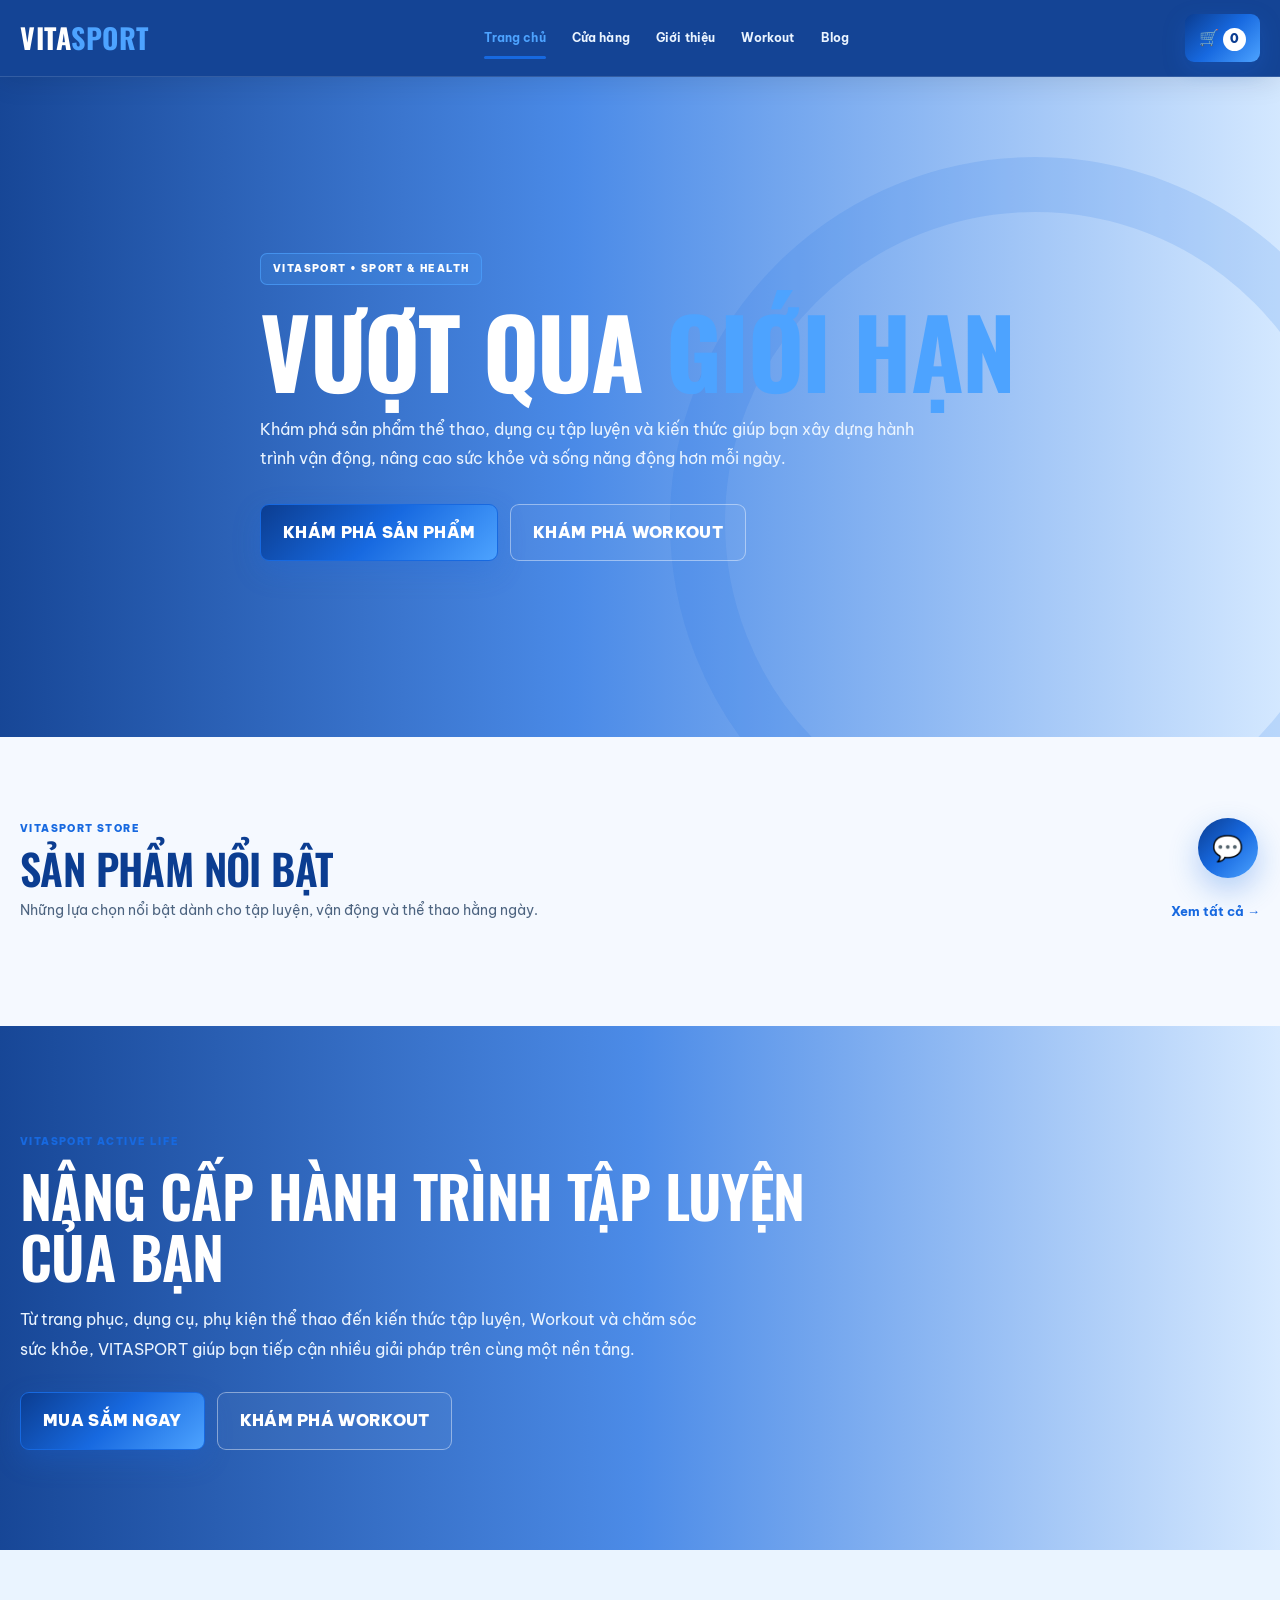
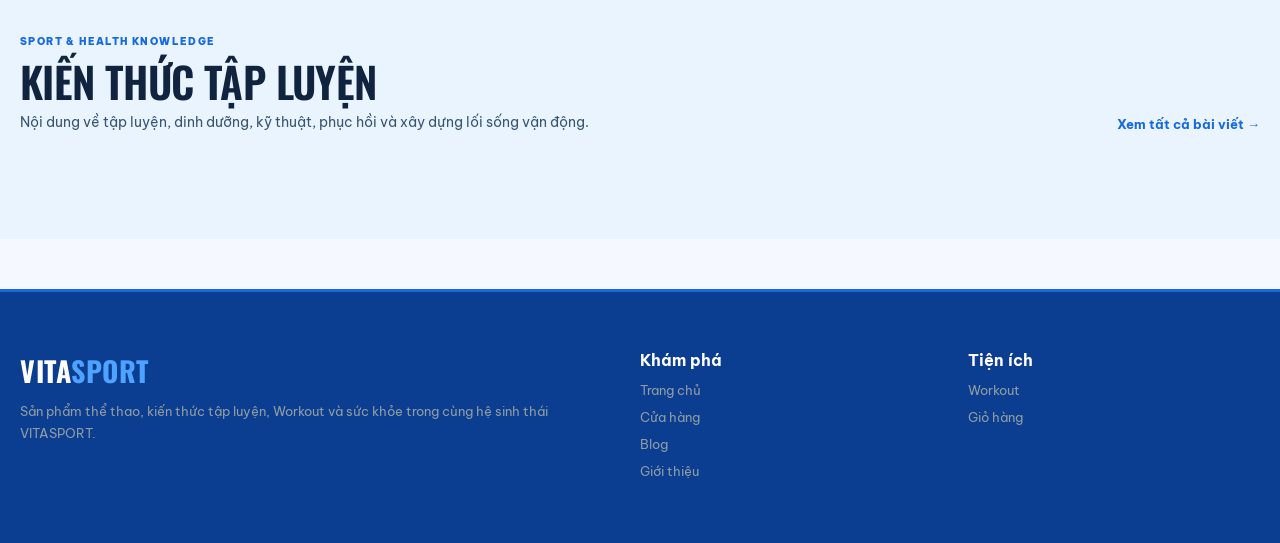
==== commit 4355ce98: "ok" ====
--- a/index.html
+++ b/index.html
@@ -1,111 +1,168 @@
 
 <!doctype html>
 <html lang="vi">
+
 <head>
     <meta charset="utf-8">
-    <meta name="viewport" content="width=device-width, initial-scale=1">
-
-    <!-- Google Analytics: giữ cấu hình gốc -->
+
+    <meta
+        name="viewport"
+        content="width=device-width, initial-scale=1"
+    >
+
+    <!-- Google tag (gtag.js) -->
     <script async src="https://www.googletagmanager.com/gtag/js?id=G-HBBQD7G9HZ"></script>
     <script>
         window.dataLayer = window.dataLayer || [];
-        function gtag(){dataLayer.push(arguments);}
-        gtag("js", new Date());
-        gtag("config", "G-HBBQD7G9HZ");
+
+        function gtag() {
+            dataLayer.push(arguments);
+        }
+
+        gtag('js', new Date());
+        gtag('config', 'G-HBBQD7G9HZ');
     </script>
 
-    <!-- Google Search Console: giữ cấu hình gốc -->
+    <!-- =====================================================
+         GOOGLE SEARCH CONSOLE
+    ====================================================== -->
+
     <meta
         name="google-site-verification"
         content="ejzQuNJxWpenuyamZGvbXbB_ZX-F6EZ36_ZMWkXm0cA"
     >
 
-    <!-- SEO -->
-    <title>VITAMOVE | Thể thao, sức khỏe &amp; lối sống năng động</title>
+    <!-- =====================================================
+         SEO
+    ====================================================== -->
+
+    <title>
+        VITASPORT | Thể Thao, Workout & Sức Khỏe Toàn Diện
+    </title>
+
     <meta
         name="description"
-        content="VITAMOVE kết nối sản phẩm thể thao, hướng dẫn tập luyện và kiến thức sức khỏe để bạn vận động hiệu quả, sống năng động mỗi ngày."
-    >
-    <meta name="robots" content="index, follow">
+        content="VITASPORT cung cấp sản phẩm thể thao, dụng cụ tập luyện, kiến thức Workout, Fitness và sức khỏe giúp bạn xây dựng lối sống năng động, khỏe mạnh mỗi ngày."
+    >
+
+    <meta
+        name="robots"
+        content="index, follow"
+    >
+
+    <!-- =====================================================
+         CANONICAL
+    ====================================================== -->
 
     <link
         rel="canonical"
-        href="https://tranthiquynhnhu0901-hue.github.io/suc-khoe-va-the-thao/"
-    >
-
-    <!-- OPEN GRAPH -->
-    <meta property="og:type" content="website">
-    <meta property="og:locale" content="vi_VN">
-    <meta property="og:site_name" content="VITAMOVE">
+        href="https://tranthiquynhnhu0901-hue.github.io/shopthethao/"
+    >
+
+    <!-- =====================================================
+         OPEN GRAPH
+    ====================================================== -->
+
+    <meta
+        property="og:type"
+        content="website"
+    >
+
+    <meta
+        property="og:locale"
+        content="vi_VN"
+    >
+
+    <meta
+        property="og:site_name"
+        content="VITASPORT"
+    >
+
     <meta
         property="og:title"
-        content="VITAMOVE | Thể thao, sức khỏe &amp; lối sống năng động"
-    >
+        content="VITASPORT | Thể Thao, Workout & Sức Khỏe Toàn Diện"
+    >
+
     <meta
         property="og:description"
-        content="VITAMOVE kết nối sản phẩm thể thao, hướng dẫn tập luyện và kiến thức sức khỏe để bạn vận động hiệu quả, sống năng động mỗi ngày."
-    >
+        content="VITASPORT kết hợp sản phẩm thể thao, Workout và kiến thức sức khỏe trên cùng một nền tảng hiện đại."
+    >
+
     <meta
         property="og:url"
-        content="https://tranthiquynhnhu0901-hue.github.io/suc-khoe-va-the-thao/"
-    >
+        content="https://tranthiquynhnhu0901-hue.github.io/shopthethao/"
+    >
+
     <meta
         property="og:image"
-        content="https://tranthiquynhnhu0901-hue.github.io/suc-khoe-va-the-thao/images/banners/bn01-home-hero.webp"
-    >
+        content="https://tranthiquynhnhu0901-hue.github.io/shopthethao/images/banners/bn01-home-hero.webp"
+    >
+
     <meta
         property="og:image:alt"
-        content="VITAMOVE - Thể thao, sức khỏe và vận động"
-    >
-
-    <!-- SOCIAL CARD -->
-    <meta name="twitter:card" content="summary_large_image">
+        content="VITASPORT - Thể thao, Workout và sức khỏe toàn diện"
+    >
+
+    <!-- =====================================================
+         SOCIAL CARD
+    ====================================================== -->
+
+    <meta
+        name="twitter:card"
+        content="summary_large_image"
+    >
+
     <meta
         name="twitter:title"
-        content="VITAMOVE | Thể thao, sức khỏe &amp; lối sống năng động"
-    >
+        content="VITASPORT | Thể Thao, Workout & Sức Khỏe Toàn Diện"
+    >
+
     <meta
         name="twitter:description"
-        content="VITAMOVE kết nối sản phẩm thể thao, hướng dẫn tập luyện và kiến thức sức khỏe để bạn vận động hiệu quả, sống năng động mỗi ngày."
-    >
+        content="Khám phá sản phẩm thể thao, Workout và kiến thức sức khỏe cùng VITASPORT."
+    >
+
     <meta
         name="twitter:image"
-        content="https://tranthiquynhnhu0901-hue.github.io/suc-khoe-va-the-thao/images/banners/bn01-home-hero.webp"
-    >
-
-    <!-- STRUCTURED DATA -->
+        content="https://tranthiquynhnhu0901-hue.github.io/shopthethao/images/banners/bn01-home-hero.webp"
+    >
+
+    <!-- =====================================================
+         SCHEMA.ORG
+    ====================================================== -->
+
     <script type="application/ld+json">
     {
         "@context": "https://schema.org",
         "@graph": [
             {
                 "@type": "Organization",
-                "@id": "https://tranthiquynhnhu0901-hue.github.io/suc-khoe-va-the-thao/#organization",
-                "name": "VITAMOVE",
-                "url": "https://tranthiquynhnhu0901-hue.github.io/suc-khoe-va-the-thao/"
+                "@id": "https://tranthiquynhnhu0901-hue.github.io/shopthethao/#organization",
+                "name": "VITASPORT",
+                "url": "https://tranthiquynhnhu0901-hue.github.io/shopthethao/"
             },
             {
                 "@type": "WebSite",
-                "@id": "https://tranthiquynhnhu0901-hue.github.io/suc-khoe-va-the-thao/#website",
-                "url": "https://tranthiquynhnhu0901-hue.github.io/suc-khoe-va-the-thao/",
-                "name": "VITAMOVE",
-                "description": "VITAMOVE kết nối sản phẩm thể thao, hướng dẫn tập luyện và kiến thức sức khỏe để bạn vận động hiệu quả, sống năng động mỗi ngày.",
+                "@id": "https://tranthiquynhnhu0901-hue.github.io/shopthethao/#website",
+                "url": "https://tranthiquynhnhu0901-hue.github.io/shopthethao/",
+                "name": "VITASPORT",
+                "description": "VITASPORT cung cấp sản phẩm thể thao, dụng cụ tập luyện, kiến thức Workout, Fitness và sức khỏe.",
                 "publisher": {
-                    "@id": "https://tranthiquynhnhu0901-hue.github.io/suc-khoe-va-the-thao/#organization"
+                    "@id": "https://tranthiquynhnhu0901-hue.github.io/shopthethao/#organization"
                 },
                 "inLanguage": "vi-VN"
             },
             {
                 "@type": "WebPage",
-                "@id": "https://tranthiquynhnhu0901-hue.github.io/suc-khoe-va-the-thao/#webpage",
-                "url": "https://tranthiquynhnhu0901-hue.github.io/suc-khoe-va-the-thao/",
-                "name": "VITAMOVE | Thể thao, sức khỏe & lối sống năng động",
-                "description": "VITAMOVE kết nối sản phẩm thể thao, hướng dẫn tập luyện và kiến thức sức khỏe để bạn vận động hiệu quả, sống năng động mỗi ngày.",
+                "@id": "https://tranthiquynhnhu0901-hue.github.io/shopthethao/#webpage",
+                "url": "https://tranthiquynhnhu0901-hue.github.io/shopthethao/",
+                "name": "VITASPORT | Thể Thao, Workout & Sức Khỏe Toàn Diện",
+                "description": "VITASPORT kết hợp thể thao, tập luyện và chăm sóc sức khỏe trên cùng một nền tảng.",
                 "isPartOf": {
-                    "@id": "https://tranthiquynhnhu0901-hue.github.io/suc-khoe-va-the-thao/#website"
+                    "@id": "https://tranthiquynhnhu0901-hue.github.io/shopthethao/#website"
                 },
                 "about": {
-                    "@id": "https://tranthiquynhnhu0901-hue.github.io/suc-khoe-va-the-thao/#organization"
+                    "@id": "https://tranthiquynhnhu0901-hue.github.io/shopthethao/#organization"
                 },
                 "inLanguage": "vi-VN"
             }
@@ -113,483 +170,837 @@
     }
     </script>
 
-    <!-- CSS -->
-    <link rel="stylesheet" href="css/style.css?v=vitamove-1">
-
-    <!-- TRANG CHỦ: GIỮ NGUYÊN ẢNH BANNER -->
+    <!-- =====================================================
+         CSS
+    ====================================================== -->
+
+    <link
+        rel="stylesheet"
+        href="css/style.css?v=6.3"
+    >
+
+    <!-- =====================================================
+         HOME FIX - VITASPORT BLUE IDENTITY
+    ====================================================== -->
+
     <style>
+
         :root {
-            --vm-deep: #0B3D91;
-            --vm-primary: #1769E0;
-            --vm-sky: #4DA3FF;
-            --vm-light: #EAF4FF;
-            --vm-white: #FFFFFF;
-            --vm-text: #10233F;
-            --vm-gradient: linear-gradient(
-                135deg,
-                #0B3D91 0%,
-                #1769E0 50%,
-                #4DA3FF 100%
-            );
-        }
+            --vs-deep-blue: #0B3D91;
+            --vs-primary-blue: #1769E0;
+            --vs-sky-blue: #4DA3FF;
+            --vs-light-blue: #EAF4FF;
+            --vs-white: #FFFFFF;
+            --vs-text: #10233F;
+
+            --vs-gradient-main:
+                linear-gradient(
+                    135deg,
+                    #0B3D91 0%,
+                    #1769E0 50%,
+                    #4DA3FF 100%
+                );
+
+            --vs-gradient-glow:
+                radial-gradient(
+                    circle at 15% 20%,
+                    rgba(77,163,255,.30),
+                    transparent 30%
+                ),
+                radial-gradient(
+                    circle at 85% 70%,
+                    rgba(23,105,224,.22),
+                    transparent 35%
+                ),
+                linear-gradient(
+                    135deg,
+                    #0B3D91,
+                    #1769E0
+                );
+        }
+
+        /* =================================================
+           HERO HOME
+        ================================================= */
 
         .hero {
+
             min-height: 660px;
+
             display: flex;
             align-items: center;
-            color: #fff;
+
+            color: #FFFFFF;
+
             background:
                 linear-gradient(
                     90deg,
-                    rgba(11,61,145,.94) 0%,
-                    rgba(23,105,224,.74) 45%,
-                    rgba(77,163,255,.18) 100%
+                    rgba(11,61,145,.95) 0%,
+                    rgba(23,105,224,.77) 45%,
+                    rgba(77,163,255,.20) 100%
                 ),
                 url("images/banners/bn01-home-hero.webp")
-                center / cover no-repeat !important;
+                center / cover
+                no-repeat !important;
+
         }
 
         .hero-content {
+
             position: relative;
+
             z-index: 2;
+
             max-width: 760px;
+
         }
 
         .hero-label {
+
             display: inline-block;
+
             padding: 8px 12px;
-            color: #fff !important;
-            background: rgba(77,163,255,.20) !important;
-            border: 1px solid rgba(77,163,255,.65) !important;
+
+            color: #FFFFFF !important;
+
+            background:
+                rgba(77,163,255,.20) !important;
+
+            border:
+                1px solid
+                rgba(77,163,255,.65) !important;
+
             border-radius: 7px;
+
             font-size: 11px;
+
             font-weight: 800;
+
             letter-spacing: 1px;
+
         }
 
         .hero h1 {
+
             margin: 18px 0;
-            color: #fff !important;
-            font-family: "Oswald", "Be Vietnam Pro", sans-serif;
-            font-size: clamp(58px,8vw,96px);
+
+            color: #FFFFFF !important;
+
+            font-family:
+                "Oswald",
+                "Be Vietnam Pro",
+                sans-serif;
+
+            font-size:
+                clamp(58px,8vw,96px);
+
             line-height: .94;
+
             font-weight: 700;
+
             text-transform: uppercase;
+
         }
 
         .hero h1 span {
+
             color: #4DA3FF !important;
+
         }
 
         .hero p {
+
             max-width: 660px;
+
             color: #EAF4FF !important;
+
             font-size: 16px;
+
             line-height: 1.85;
-        }
+
+        }
+
+        /* =================================================
+           PROMO
+        ================================================= */
 
         .home-promo {
+
             padding: 100px 0;
-            color: #fff;
+
+            color: #FFFFFF;
+
             background:
                 linear-gradient(
                     90deg,
-                    rgba(11,61,145,.94) 0%,
-                    rgba(23,105,224,.68) 50%,
-                    rgba(77,163,255,.22) 100%
+                    rgba(11,61,145,.95) 0%,
+                    rgba(23,105,224,.76) 50%,
+                    rgba(77,163,255,.18) 100%
                 ),
                 url("images/banners/bn07-promotion.webp")
-                center / cover no-repeat !important;
+                center / cover
+                no-repeat !important;
+
         }
 
         .home-promo h2 {
+
             max-width: 820px;
+
             margin: 12px 0 18px;
-            color: #fff;
-            font-family: "Oswald", "Be Vietnam Pro", sans-serif;
-            font-size: clamp(38px,5vw,58px);
+
+            color: #FFFFFF;
+
+            font-family:
+                "Oswald",
+                "Be Vietnam Pro",
+                sans-serif;
+
+            font-size:
+                clamp(38px,5vw,58px);
+
             line-height: 1.05;
+
         }
 
         .home-promo p {
+
             max-width: 680px;
+
             margin-bottom: 28px;
+
             color: #EAF4FF;
+
             font-size: 16px;
+
             line-height: 1.85;
-        }
+
+        }
+
+        /* =================================================
+           HOME BLOG
+        ================================================= */
 
         .home-blog-section {
-            background: #EAF4FF !important;
-            color: #10233F !important;
-        }
-
-        .home-blog-section .section-heading h2 {
-            color: #0B3D91 !important;
-        }
-
-        .home-blog-section .section-heading p {
-            color: #496581 !important;
-        }
-
-        body {
-            background: var(--vm-white);
-            color: var(--vm-text);
-        }
-
-        .header {
-            background: rgba(255,255,255,.97) !important;
-            border-bottom: 1px solid #DBEAFE !important;
-        }
-
-        .header .logo,
-        .header nav a {
-            color: var(--vm-text) !important;
-        }
-
-        .header .logo span,
-        .header nav a:hover,
-        .header nav a.active {
-            color: var(--vm-primary) !important;
-        }
-
-        .header .cart-link {
-            background: var(--vm-gradient) !important;
-            color: #fff !important;
-        }
-
-        .btn-primary {
-            background: var(--vm-gradient) !important;
-            color: #fff !important;
-            border-color: transparent !important;
-        }
-
-        .hero .btn-secondary,
-        .home-promo .btn-secondary {
-            border-color: rgba(255,255,255,.65) !important;
-            color: #fff !important;
-        }
-
-        .section:not(.home-blog-section) {
-            background: #fff;
-            color: var(--vm-text);
-        }
-
+
+            background:
+                #EAF4FF !important;
+
+            color:
+                #10233F;
+
+        }
+
+        .home-blog-section
         .section-heading h2 {
-            color: var(--vm-deep);
-        }
-
+
+            color:
+                #10233F !important;
+
+        }
+
+        .home-blog-section
         .section-heading p {
-            color: #496581;
-        }
-
-        .eyebrow {
-            color: var(--vm-primary);
-        }
-
-        footer {
-            background: var(--vm-deep) !important;
-            color: #fff;
-        }
-
-        footer .logo span {
-            color: var(--vm-sky) !important;
-        }
-
-        footer a,
-        footer p,
-        footer b {
-            color: #EAF4FF;
-        }
-
-        .chat-toggle,
-        .chat-head {
-            background: var(--vm-gradient) !important;
-            color: #fff !important;
-        }
+
+            color:
+                #385574 !important;
+
+        }
+
+        .home-blog-section
+        .section-heading .eyebrow {
+
+            color:
+                #1769E0 !important;
+
+        }
+
+        /* =================================================
+           MOBILE
+        ================================================= */
 
         @media (max-width:650px) {
+
             .hero {
+
                 min-height: 560px;
+
             }
 
             .hero h1 {
+
                 font-size: 52px;
+
             }
 
             .home-promo {
+
                 padding: 70px 0;
+
             }
-        }
+
+        }
+
     </style>
+
 </head>
 
 <body>
-    <!-- HEADER -->
-    <header class="header">
-        <div class="container nav">
+
+<!-- =====================================================
+     HEADER
+===================================================== -->
+
+<header class="header">
+
+    <div class="container nav">
+
+        <!-- LOGO -->
+
+        <a
+            class="logo"
+            href="./"
+            aria-label="VITASPORT - Trang chủ"
+        >
+
+            VITA<span>SPORT</span>
+
+        </a>
+
+        <!-- NAV -->
+
+        <nav>
+
             <a
-                class="logo"
+                class="active"
                 href="./"
-                aria-label="VITAMOVE - Trang chủ"
             >
-                VITA<span>MOVE</span>
-            </a>
-
-            <nav>
-                <a class="active" href="./">Trang chủ</a>
-                <a href="shop.html">Cửa hàng</a>
-                <a href="gioi-thieu/">Giới thiệu</a>
-                <a href="ke-hoach-tap-luyen.html">Workout</a>
-                <a href="blog.html">Blog</a>
-            </nav>
+                Trang chủ
+            </a>
+
+            <a href="shop.html">
+                Cửa hàng
+            </a>
+
+            <a href="gioi-thieu/">
+                Giới thiệu
+            </a>
+
+            <a href="/shop-the-thao-v2/ke-hoach-tap-luyen.html">
+                Workout
+            </a>
+
+            <a href="blog.html">
+                Blog
+            </a>
+
+        </nav>
+
+        <!-- CART -->
+
+        <a
+            class="cart-link"
+            href="cart.html"
+            aria-label="Mở giỏ hàng"
+        >
+
+            🛒
+
+            <span class="cart-count">
+                0
+            </span>
+
+        </a>
+
+    </div>
+
+</header>
+
+<!-- =====================================================
+     HERO
+     bn01-home-hero.webp
+===================================================== -->
+
+<section class="hero">
+
+    <div class="container hero-content">
+
+        <span class="hero-label">
+
+            VITASPORT • SPORT & HEALTH
+
+        </span>
+
+        <h1>
+
+            VƯỢT QUA
+
+            <span>
+                GIỚI HẠN
+            </span>
+
+        </h1>
+
+        <p>
+
+            Khám phá sản phẩm thể thao,
+
+            dụng cụ tập luyện và kiến thức
+
+            giúp bạn xây dựng hành trình vận động,
+
+            nâng cao sức khỏe và sống năng động
+
+            hơn mỗi ngày.
+
+        </p>
+
+        <div class="hero-actions">
 
             <a
-                class="cart-link"
-                href="cart.html"
-                aria-label="Mở giỏ hàng"
+                class="btn-primary"
+                href="shop.html"
             >
-                🛒
-                <span class="cart-count">0</span>
-            </a>
+
+                KHÁM PHÁ SẢN PHẨM
+
+            </a>
+
+            <a
+                class="btn-secondary"
+                href="/shop-the-thao-v2/ke-hoach-tap-luyen.html"
+            >
+
+                KHÁM PHÁ WORKOUT
+
+            </a>
+
         </div>
-    </header>
-
-    <!-- HERO: bn01-home-hero.webp -->
-    <section class="hero">
-        <div class="container hero-content">
-            <span class="hero-label">
-                VITAMOVE • SPORT & WELLNESS
-            </span>
-
-            <h1>
-                KHỎE HƠN
-                <span>MỖI NGÀY</span>
-            </h1>
+
+    </div>
+
+</section>
+
+<!-- =====================================================
+     FEATURED PRODUCTS
+===================================================== -->
+
+<section class="section">
+
+    <div class="container">
+
+        <div class="section-heading">
+
+            <div>
+
+                <span class="eyebrow">
+
+                    VITASPORT STORE
+
+                </span>
+
+                <h2>
+
+                    SẢN PHẨM NỔI BẬT
+
+                </h2>
+
+                <p>
+
+                    Những lựa chọn nổi bật dành cho
+
+                    tập luyện, vận động và thể thao
+
+                    hằng ngày.
+
+                </p>
+
+            </div>
+
+            <a href="shop.html">
+
+                <b>
+                    Xem tất cả →
+                </b>
+
+            </a>
+
+        </div>
+
+        <!--
+            home.js tự render sản phẩm.
+
+            URL sản phẩm được chuẩn hóa:
+
+            product.html?id=P01
+            ...
+            product.html?id=P52
+        -->
+
+        <div
+            id="featuredProducts"
+            class="product-grid"
+        >
+        </div>
+
+    </div>
+
+</section>
+
+<!-- =====================================================
+     PROMOTION
+     bn07-promotion.webp
+===================================================== -->
+
+<section class="home-promo">
+
+    <div class="container">
+
+        <span class="eyebrow">
+
+            VITASPORT ACTIVE LIFE
+
+        </span>
+
+        <h2>
+
+            NÂNG CẤP HÀNH TRÌNH
+            TẬP LUYỆN CỦA BẠN
+
+        </h2>
+
+        <p>
+
+            Từ trang phục, dụng cụ,
+
+            phụ kiện thể thao đến kiến thức
+
+            tập luyện, Workout và chăm sóc sức khỏe,
+
+            VITASPORT giúp bạn tiếp cận
+
+            nhiều giải pháp trên cùng một nền tảng.
+
+        </p>
+
+        <div
+            style="
+                display:flex;
+                gap:12px;
+                flex-wrap:wrap;
+            "
+        >
+
+            <a
+                class="btn-primary"
+                href="shop.html"
+            >
+
+                MUA SẮM NGAY
+
+            </a>
+
+            <a
+                class="btn-secondary"
+                href="/shop-the-thao-v2/ke-hoach-tap-luyen.html"
+            >
+
+                KHÁM PHÁ WORKOUT
+
+            </a>
+
+        </div>
+
+    </div>
+
+</section>
+
+<!-- =====================================================
+     BLOG
+===================================================== -->
+
+<section class="section home-blog-section">
+
+    <div class="container">
+
+        <div class="section-heading">
+
+            <div>
+
+                <span class="eyebrow">
+
+                    SPORT & HEALTH KNOWLEDGE
+
+                </span>
+
+                <h2>
+
+                    KIẾN THỨC TẬP LUYỆN
+
+                </h2>
+
+                <p>
+
+                    Nội dung về tập luyện,
+
+                    dinh dưỡng, kỹ thuật,
+
+                    phục hồi và xây dựng
+
+                    lối sống vận động.
+
+                </p>
+
+            </div>
+
+            <a href="blog.html">
+
+                <b>
+                    Xem tất cả bài viết →
+                </b>
+
+            </a>
+
+        </div>
+
+        <!--
+            home.js tự render blog
+        -->
+
+        <div
+            id="homeBlogs"
+            class="blog-grid"
+        >
+        </div>
+
+    </div>
+
+</section>
+
+<!-- =====================================================
+     FOOTER
+===================================================== -->
+
+<footer>
+
+    <div class="container footer-grid">
+
+        <!-- BRAND -->
+
+        <div>
+
+            <div class="logo">
+
+                VITA<span>SPORT</span>
+
+            </div>
 
             <p>
-                Khám phá sản phẩm thể thao,
-                dụng cụ tập luyện và kiến thức
-                giúp bạn xây dựng hành trình vận động
-                hiệu quả hơn mỗi ngày.
+
+                Sản phẩm thể thao,
+
+                kiến thức tập luyện,
+
+                Workout và sức khỏe
+
+                trong cùng hệ sinh thái VITASPORT.
+
             </p>
 
-            <div class="hero-actions">
-                <a class="btn-primary" href="shop.html">
-                    KHÁM PHÁ SẢN PHẨM
-                </a>
-
-                <a
-                    class="btn-secondary"
-                    href="ke-hoach-tap-luyen.html"
-                >
-                    KHÁM PHÁ WORKOUT
-                </a>
+        </div>
+
+        <!-- EXPLORE -->
+
+        <div>
+
+            <b>
+                Khám phá
+            </b>
+
+            <a href="./">
+                Trang chủ
+            </a>
+
+            <a href="shop.html">
+                Cửa hàng
+            </a>
+
+            <a href="blog.html">
+                Blog
+            </a>
+
+            <a href="gioi-thieu/">
+                Giới thiệu
+            </a>
+
+        </div>
+
+        <!-- SUPPORT -->
+
+        <div>
+
+            <b>
+                Tiện ích
+            </b>
+
+            <a href="/shop-the-thao-v2/ke-hoach-tap-luyen.html">
+                Workout
+            </a>
+
+            <a href="cart.html">
+                Giỏ hàng
+            </a>
+
+        </div>
+
+    </div>
+
+</footer>
+
+<!-- =====================================================
+     VITASPORT AI COACH - CHAT BUTTON
+===================================================== -->
+
+<button
+    class="chat-toggle"
+    type="button"
+    onclick="toggleChat()"
+    aria-label="Mở trợ lý VITASPORT"
+>
+
+    💬
+
+</button>
+
+<!-- =====================================================
+     VITASPORT AI COACH & CUSTOMER ASSISTANT
+     CHATBOX
+===================================================== -->
+
+<div
+    id="chatbox"
+    class="chatbox"
+>
+
+    <div class="chat-head">
+
+        <div>
+
+            <b>
+                VITASPORT Assistant
+            </b>
+
+            <div
+                style="
+                    font-size:11px;
+                    opacity:.8;
+                "
+            >
+                AI Coach & Customer Assistant
             </div>
+
         </div>
-    </section>
-
-    <!-- FEATURED PRODUCTS -->
-    <section class="section">
-        <div class="container">
-            <div class="section-heading">
-                <div>
-                    <span class="eyebrow">
-                        VITAMOVE STORE
-                    </span>
-
-                    <h2>SẢN PHẨM NỔI BẬT</h2>
-
-                    <p>
-                        Những lựa chọn nổi bật dành cho
-                        tập luyện, vận động và thể thao
-                        hằng ngày.
-                    </p>
-                </div>
-
-                <a href="shop.html">
-                    <b>Xem tất cả →</b>
-                </a>
-            </div>
-
-            <!-- home.js tự render sản phẩm P01-P52 -->
-            <div
-                id="featuredProducts"
-                class="product-grid"
-            ></div>
+
+        <button
+            type="button"
+            onclick="toggleChat()"
+            aria-label="Đóng cửa sổ hỗ trợ"
+        >
+
+            ×
+
+        </button>
+
+    </div>
+
+    <div
+        id="chatMessages"
+        class="chat-messages"
+    >
+
+        <div class="msg bot">
+
+            Xin chào 👋
+
+            <br><br>
+
+            Mình là
+            <b>VITASPORT Assistant</b>.
+
+            <br><br>
+
+            Bạn cứ nói chuyện tự nhiên nhé.
+
+            <br><br>
+
+            Mình có thể hỗ trợ về sản phẩm,
+
+            tập luyện, dinh dưỡng,
+
+            Fitness Check, kế hoạch cá nhân, phục hồi,
+
+            sử dụng website hoặc
+
+            trò chuyện ngoài lề.
+
         </div>
-    </section>
-
-    <!-- PROMOTION: bn07-promotion.webp -->
-    <section class="home-promo">
-        <div class="container">
-            <span class="eyebrow">
-                VITAMOVE ACTIVE LIFE
-            </span>
-
-            <h2>
-                NÂNG TẦM HÀNH TRÌNH
-                TẬP LUYỆN CỦA BẠN
-            </h2>
-
-            <p>
-                Từ trang phục, dụng cụ và phụ kiện thể thao
-                đến kiến thức sức khỏe và hướng dẫn tập luyện,
-                VITAMOVE đồng hành cùng lối sống năng động
-                trong một trải nghiệm thống nhất.
-            </p>
-
-            <div
-                style="display:flex;gap:12px;flex-wrap:wrap;"
-            >
-                <a class="btn-primary" href="shop.html">
-                    MUA SẮM NGAY
-                </a>
-
-                <a
-                    class="btn-secondary"
-                    href="ke-hoach-tap-luyen.html"
-                >
-                    KHÁM PHÁ WORKOUT
-                </a>
-            </div>
-        </div>
-    </section>
-
-    <!-- BLOG -->
-    <section class="section home-blog-section">
-        <div class="container">
-            <div class="section-heading">
-                <div>
-                    <span class="eyebrow">
-                        SPORT KNOWLEDGE
-                    </span>
-
-                    <h2>KIẾN THỨC TẬP LUYỆN</h2>
-
-                    <p>
-                        Nội dung về tập luyện,
-                        dinh dưỡng, kỹ thuật,
-                        phục hồi và xây dựng
-                        lối sống vận động.
-                    </p>
-                </div>
-
-                <a href="blog.html">
-                    <b>Xem tất cả bài viết →</b>
-                </a>
-            </div>
-
-            <!-- home.js tự render blog -->
-            <div
-                id="homeBlogs"
-                class="blog-grid"
-            ></div>
-        </div>
-    </section>
-
-    <!-- FOOTER -->
-    <footer>
-        <div class="container footer-grid">
-            <div>
-                <div class="logo">
-                    VITA<span>MOVE</span>
-                </div>
-
-                <p>
-                    Sản phẩm thể thao, kiến thức tập luyện
-                    và giải pháp vận động vì sức khỏe
-                    trong cùng hệ sinh thái VITAMOVE.
-                </p>
-            </div>
-
-            <div>
-                <b>Khám phá</b>
-                <a href="./">Trang chủ</a>
-                <a href="shop.html">Cửa hàng</a>
-                <a href="blog.html">Blog</a>
-                <a href="gioi-thieu/">Giới thiệu</a>
-            </div>
-
-            <div>
-                <b>Hỗ trợ</b>
-                <a href="ke-hoach-tap-luyen.html">Workout</a>
-                <a href="lien-he/">Liên hệ</a>
-                <a href="cart.html">Giỏ hàng</a>
-            </div>
-        </div>
-    </footer>
-
-    <!-- CHAT BUTTON -->
-    <button
-        class="chat-toggle"
-        type="button"
-        onclick="toggleChat()"
-        aria-label="Mở trợ lý VITAMOVE"
-    >
-        💬
-    </button>
-
-    <!-- AI CHATBOX -->
-    <div id="chatbox" class="chatbox">
-        <div class="chat-head">
-            <div>
-                <b>VITAMOVE Assistant</b>
-
-                <div style="font-size:11px;opacity:.8;">
-                    Trợ lý thể thao và sức khỏe
-                </div>
-            </div>
-
-            <button
-                type="button"
-                onclick="toggleChat()"
-                aria-label="Đóng cửa sổ hỗ trợ"
-            >
-                ×
-            </button>
-        </div>
-
-        <div id="chatMessages" class="chat-messages">
-            <div class="msg bot">
-                Xin chào 👋
-                <br><br>
-                Mình là <b>VITAMOVE Assistant</b>.
-                <br><br>
-                Bạn cứ nói chuyện tự nhiên nhé.
-                <br><br>
-                Mình có thể hỗ trợ về sản phẩm,
-                tập luyện, dinh dưỡng, Workout,
-                phục hồi, sử dụng website
-                hoặc trò chuyện ngoài lề.
-            </div>
-        </div>
-
-        <div class="chat-input">
-            <input
-                id="chatInput"
-                type="text"
-                placeholder="Nhắn gì đó..."
-                autocomplete="off"
-                onkeydown="chatKey(event)"
-            >
-
-            <button
-                type="button"
-                onclick="sendChat()"
-                aria-label="Gửi câu hỏi"
-            >
-                ➤
-            </button>
-        </div>
+
     </div>
 
-    <!-- JAVASCRIPT: GIỮ NGUYÊN THỨ TỰ -->
-    <script src="js/image-factory.js?v=6.3"></script>
-    <script src="js/data.js?v=6.3"></script>
-    <script src="js/catalog-data.js?v=6.5"></script>
-    <script src="js/main.js?v=6.3"></script>
-    <script src="js/home.js?v=6.5"></script>
-    <script src="js/chatbot.js?v=6.5"></script>
+    <div class="chat-input">
+
+        <input
+            id="chatInput"
+            type="text"
+            placeholder="Nhắn gì đó..."
+            autocomplete="off"
+            onkeydown="chatKey(event)"
+        >
+
+        <button
+            type="button"
+            onclick="sendChat()"
+            aria-label="Gửi câu hỏi"
+        >
+
+            ➤
+
+        </button>
+
+    </div>
+
+</div>
+
+<!-- =====================================================
+     JAVASCRIPT
+===================================================== -->
+
+<script src="js/image-factory.js?v=6.3"></script>
+
+<script src="js/data.js?v=6.3"></script>
+
+<script src="js/catalog-data.js?v=6.5"></script>
+
+<script src="js/main.js?v=6.3"></script>
+
+<script src="js/home.js?v=6.5"></script>
+
+<!--
+    CHATBOT đặt CUỐI CÙNG để có thể truy cập:
+
+    - dữ liệu 52 sản phẩm
+    - utility trong main.js
+    - dữ liệu trang chủ từ home.js
+    - Fitness / Product / Memory / NLP
+
+    v=6.5:
+
+    - hỗ trợ nhận diện URL sản phẩm P01 -> P52
+    - link sản phẩm chatbot tạo ra dùng mã PXX
+-->
+
+<script src="js/chatbot.js?v=6.5"></script>
+
 </body>
+
 </html>
--- a/css/style.css
+++ b/css/style.css
@@ -1,20 +1,7 @@
 
-@import url("https://fonts.googleapis.com/css2?family=Be+Vietnam+Pro:wght@400;500;600;700;800;900&family=Oswald:wght@500;600;700&display=swap");
-
-/* VITAMOVE - BASE STYLES */
+@import url('https://fonts.googleapis.com/css2?family=Be+Vietnam+Pro:wght@400;500;600;700;800;900&family=Oswald:wght@500;600;700&display=swap');
 *{box-sizing:border-box;margin:0;padding:0}
-:root{
---lime:#4DA3FF;
---lime2:#1769E0;
---ink:#10233F;
---ink2:#123D76;
---paper:#F5FAFF;
---white:#fff;
---muted:#526989;
---line:#D6E6FA;
---red:#ef4444;
---amber:#f59e0b
-}
+:root{--lime:#4DA3FF;--lime2:#1769E0;--ink:#10233F;--ink2:#0B3D91;--paper:#F5F9FF;--white:#fff;--muted:#4D6480;--line:#D6E5FA;--red:#ef4444;--amber:#f59e0b}
 html{scroll-behavior:smooth}
 body{font-family:Inter,Arial,Helvetica,sans-serif;background:var(--paper);color:#10161a;line-height:1.55}
 a{text-decoration:none;color:inherit}
@@ -22,54 +9,42 @@
 button,input,select,textarea{font:inherit}
 button{cursor:pointer}
 .container{width:min(1380px,calc(100% - 40px));margin:auto}
-
-/* HEADER */
 .header{position:sticky;top:0;z-index:1000;background:rgba(16,35,63,.96);backdrop-filter:blur(14px);border-bottom:1px solid rgba(255,255,255,.06)}
 .nav{min-height:74px;display:flex;align-items:center;justify-content:space-between;gap:28px}
 .logo{font-size:27px;font-weight:950;color:#fff;letter-spacing:-1.5px}
 .logo span{color:var(--lime)}
 nav{display:flex;gap:26px;align-items:center}
-nav a{color:#C7D9EF;font-size:14px}
+nav a{color:#bdc8cd;font-size:14px}
 nav a:hover,nav a.active{color:var(--lime)}
 .cart-link{background:var(--lime);padding:10px 14px;border-radius:9px;font-weight:850}
 .cart-count{display:inline-grid;place-items:center;width:23px;height:23px;background:var(--ink);color:#fff;border-radius:50%;font-size:12px}
-
-/* HERO */
-.hero{min-height:680px;background:radial-gradient(circle at 78% 30%,rgba(77,163,255,.18),transparent 23%),linear-gradient(120deg,#10233F 0%,#123D76 58%,#10233F 100%);color:#fff;display:flex;align-items:center;overflow:hidden;position:relative}
-.hero:after{content:"";position:absolute;right:-120px;top:80px;width:620px;height:620px;border:55px solid rgba(77,163,255,.08);border-radius:50%}
+.hero{min-height:680px;background:radial-gradient(circle at 78% 30%,rgba(77,163,255,.18),transparent 23%),linear-gradient(120deg,#10233F 0%,#0e2027 58%,#07141a 100%);color:#fff;display:flex;align-items:center;overflow:hidden;position:relative}
+.hero:after{content:'';position:absolute;right:-120px;top:80px;width:620px;height:620px;border:55px solid rgba(77,163,255,.08);border-radius:50%}
 .hero-content{padding:90px 0;position:relative;z-index:1}
 .eyebrow,.hero-label{font-size:12px;font-weight:900;letter-spacing:1.6px;color:var(--lime2)}
 .hero-label{display:inline-block;color:var(--lime);padding:9px 14px;border:1px solid rgba(77,163,255,.32);border-radius:99px;background:rgba(77,163,255,.07)}
 .hero h1{font-size:clamp(58px,8vw,110px);line-height:.91;letter-spacing:-5px;max-width:850px;margin:24px 0}
 .hero h1 span{color:var(--lime)}
-.hero p{max-width:690px;color:#C7D9EF;font-size:18px;line-height:1.8}
+.hero p{max-width:690px;color:#bdc8cd;font-size:18px;line-height:1.8}
 .hero-actions{display:flex;gap:12px;margin-top:30px}
-
-/* BUTTONS */
 .btn-primary,.btn-secondary,.btn-dark{display:inline-flex;align-items:center;justify-content:center;border-radius:9px;padding:14px 22px;font-weight:900;border:0}
 .btn-primary{background:var(--lime);color:var(--ink)}
-.btn-primary:hover{background:#83C1FF}
+.btn-primary:hover{background:#d6ff42}
 .btn-secondary{color:#fff;border:1px solid rgba(255,255,255,.28)}
 .btn-dark{background:var(--ink);color:#fff}
-
-/* SECTIONS */
 .section{padding:80px 0}
 .section-heading{display:flex;align-items:end;justify-content:space-between;gap:20px;margin-bottom:30px}
 .section-heading h2{font-size:38px;line-height:1.1;margin:6px 0}
 .section-heading p{color:var(--muted)}
-
-/* ADVANTAGES */
 .advantage-grid{display:grid;grid-template-columns:repeat(4,1fr);background:#fff;border:1px solid var(--line);border-radius:16px;margin-top:-34px;position:relative;z-index:2;overflow:hidden}
 .advantage{padding:24px;display:flex;gap:13px;border-right:1px solid var(--line)}
 .advantage:last-child{border-right:0}
 .advantage-icon{width:44px;height:44px;display:grid;place-items:center;background:var(--lime);border-radius:10px;font-weight:900}
 .advantage span{display:block;color:var(--muted);font-size:12px;margin-top:4px}
-
-/* PRODUCT AND BLOG GRIDS */
 .product-grid,.blog-grid{display:grid;grid-template-columns:repeat(4,1fr);gap:20px}
 .product-card,.blog-card{background:#fff;border:1px solid var(--line);border-radius:16px;overflow:hidden;transition:.25s}
 .product-card:hover,.blog-card:hover{transform:translateY(-6px);box-shadow:0 18px 45px rgba(0,0,0,.08)}
-.product-image{height:260px;position:relative;background:#123D76;overflow:hidden}
+.product-image{height:260px;position:relative;background:#0B3D91;overflow:hidden}
 .product-image img,.blog-card img{width:100%;height:100%;object-fit:cover}
 .product-badge{position:absolute;left:14px;top:14px;background:var(--lime);padding:6px 9px;border-radius:6px;font-size:11px;font-weight:900}
 .product-info,.blog-content{padding:19px}
@@ -84,17 +59,11 @@
 .product-btn,.read-more{display:block;text-align:center;background:var(--ink);color:#fff;padding:11px;border-radius:8px;font-size:13px;font-weight:800}
 .read-more{display:inline-block;padding:10px 14px}
 .product-btn:hover,.read-more:hover{background:var(--lime);color:var(--ink)}
-
-/* PAGE HERO */
 .page-hero{padding:95px 0;background:linear-gradient(135deg,#10233F,#0B3D91);color:#fff}
 .page-hero h1{font-size:58px;margin:8px 0}
 .page-hero p{color:#afbdc3;max-width:700px}
-
-/* TOOLBAR */
 .toolbar{display:grid;grid-template-columns:2fr 1fr 1fr;gap:12px;margin-bottom:26px}
 .toolbar input,.toolbar select,.field input,.field select,.field textarea,.detail-info select{width:100%;padding:13px 14px;border:1px solid var(--line);border-radius:9px;background:#fff;outline:none}
-
-/* PRODUCT DETAIL */
 .detail-layout{display:grid;grid-template-columns:1.1fr .9fr;gap:50px}
 .detail-media img{width:100%;height:610px;object-fit:cover;border-radius:20px}
 .detail-info h1{font-size:44px;line-height:1.08;margin:12px 0}
@@ -105,8 +74,6 @@
 .qty button{width:38px;height:38px;border:0;border-radius:7px;background:#e7ecee}
 .policy{margin-top:25px;padding:18px;background:#fff;border:1px solid var(--line);border-radius:11px}
 .policy div{padding:6px 0}
-
-/* CART AND CHECKOUT */
 .cart-layout,.checkout-layout{display:grid;grid-template-columns:1.35fr .65fr;gap:30px}
 .cart-item{display:grid;grid-template-columns:95px 1fr auto auto 36px;align-items:center;gap:16px;background:#fff;border-bottom:1px solid var(--line);padding:18px}
 .cart-item img{width:95px;height:75px;object-fit:cover;border-radius:9px}
@@ -119,13 +86,12 @@
 .payment-option{display:flex;gap:10px;padding:14px;border:1px solid var(--line);border-radius:9px;margin:10px 0}
 .checkout-item{display:grid;grid-template-columns:58px 1fr;gap:10px;margin-bottom:12px}
 .checkout-item img{width:58px;height:48px;object-fit:cover;border-radius:7px}
+
 .success-modal{position:fixed;inset:0;background:rgba(0,0,0,.65);display:none;align-items:center;justify-content:center;z-index:4000}
 .success-modal.active{display:flex}
 .success-card{width:min(520px,calc(100% - 30px));background:#fff;border-radius:20px;padding:38px;text-align:center}
 .success-icon{width:82px;height:82px;border-radius:50%;display:grid;place-items:center;background:var(--lime);font-size:38px;margin:0 auto 18px}
-
-/* BLOG */
-.blog-card img{height:220px;background:#123D76}
+.blog-card img{height:220px;background:#0B3D91}
 .article-header{background:linear-gradient(135deg,#10233F,#0B3D91);color:#fff;padding:90px 20px}
 .article-heading{max-width:950px;margin:auto}
 .article-heading h1{font-size:56px;line-height:1.08;margin:15px 0}
@@ -140,8 +106,6 @@
 .article-section ul{padding-left:22px;margin-top:10px}
 .article-callout{background:#EAF4FF;border-left:4px solid var(--lime2);padding:18px;border-radius:8px;margin-top:17px}
 .article-callout p{margin-bottom:0}
-
-/* FITNESS */
 .fitness-layout{display:grid;grid-template-columns:1.4fr .6fr;gap:28px}
 .fitness-card,.fitness-aside{background:#fff;border:1px solid var(--line);border-radius:16px;padding:30px}
 .fitness-aside{position:sticky;top:96px;height:max-content}
@@ -151,7 +115,7 @@
 .fitness-step.active{display:block}
 .fitness-step h2{font-size:32px;margin:8px 0}
 .step-copy{color:var(--muted);margin-bottom:24px}
-.health-q{padding:16px;background:#F5FAFF;border-radius:10px;margin:10px 0}
+.health-q{padding:16px;background:#f6f8f9;border-radius:10px;margin:10px 0}
 .health-q p{font-weight:800;margin-bottom:10px}
 .health-q label{margin-right:20px}
 .goal-grid{display:grid;grid-template-columns:repeat(2,1fr);gap:12px}
@@ -164,7 +128,7 @@
 .fitness-result{display:none;background:#10233F;color:#fff;padding:80px 0}
 .fitness-result.active{display:block}
 .result-grid{display:grid;grid-template-columns:repeat(4,1fr);gap:12px}
-.result-stat,.workout-day,.guide-card,.safety-box,.bmi-box{background:#123D76;border-radius:12px;padding:20px}
+.result-stat,.workout-day,.guide-card,.safety-box,.bmi-box{background:#0B3D91;border-radius:12px;padding:20px}
 .result-stat span{display:block;color:#91a0a7;font-size:12px}
 .result-stat strong{display:block;color:var(--lime);font-size:20px;margin-top:6px}
 .safety-box{margin:18px 0}
@@ -178,8 +142,6 @@
 .exercise span{color:var(--muted);font-size:13px}
 .guide-grid{display:grid;grid-template-columns:repeat(4,1fr);gap:12px;margin-top:20px}
 .guide-card p{color:#a5b1b6;font-size:13px}
-
-/* CHATBOT */
 .chat-toggle{position:fixed;right:22px;bottom:22px;width:60px;height:60px;border:0;border-radius:50%;background:var(--lime);font-size:25px;z-index:3000}
 .chatbox{position:fixed;right:22px;bottom:92px;width:370px;max-width:calc(100% - 28px);height:500px;background:#fff;border-radius:16px;box-shadow:0 20px 60px rgba(0,0,0,.25);overflow:hidden;display:none;flex-direction:column;z-index:3000}
 .chatbox.active{display:flex}
@@ -194,13 +156,9 @@
 .toast{position:fixed;left:50%;bottom:-70px;transform:translateX(-50%);background:#10233F;color:#fff;padding:12px 18px;border-radius:8px;z-index:6000;transition:.25s}
 .toast.show{bottom:22px}
 .empty{text-align:center;padding:55px 20px;grid-column:1/-1}
-
-/* FOOTER */
 footer{background:#0B3D91;color:#fff;padding:55px 0;margin-top:50px}
 .footer-grid{display:grid;grid-template-columns:2fr 1fr 1fr;gap:35px}
 .footer-grid a,.footer-grid p{color:#8f9da3;font-size:13px;margin:5px 0;display:block}
-
-/* RESPONSIVE */
 @media(max-width:1050px){
 .product-grid,.blog-grid{grid-template-columns:repeat(3,1fr)}
 .advantage-grid{grid-template-columns:repeat(2,1fr)}
@@ -208,7 +166,6 @@
 .fitness-aside{position:static}
 .guide-grid,.result-grid{grid-template-columns:repeat(2,1fr)}
 }
-
 @media(max-width:800px){
 nav{display:none}
 .product-grid,.blog-grid{grid-template-columns:repeat(2,1fr)}
@@ -218,7 +175,6 @@
 .article-heading h1{font-size:40px}
 .workout-grid{grid-template-columns:1fr}
 }
-
 @media(max-width:560px){
 .container{width:min(100% - 24px,1380px)}
 .product-grid,.blog-grid,.advantage-grid,.form-grid,.goal-grid,.equipment-grid,.result-grid,.guide-grid,.footer-grid{grid-template-columns:1fr}
@@ -230,3664 +186,1074 @@
 .article-heading h1{font-size:34px}
 .fitness-card{padding:20px}
 }
+.hero{background:linear-gradient(90deg,rgba(11,61,145,.97) 0%,rgba(11,61,145,.85) 45%,rgba(11,61,145,.25) 100%),url("../images/banners/bn01-hero-home.webp")!important;background-size:cover!important;background-position:center!important;background-repeat:no-repeat!important}
+.fitness-hero{background:linear-gradient(90deg,rgba(11,61,145,.95),rgba(11,61,145,.60)),url("../images/banners/bn02-fitness-check.webp")!important;background-size:cover!important;background-position:center!important;background-repeat:no-repeat!important}
+.promo{background:linear-gradient(90deg,rgba(11,61,145,.97) 0%,rgba(11,61,145,.80) 50%,rgba(11,61,145,.18) 100%),url("../images/banners/bn03-promotion.webp")!important;background-size:cover!important;background-position:center!important;background-repeat:no-repeat!important}
+
+.hero{background:linear-gradient(90deg,rgba(11,61,145,.78) 0%,rgba(11,61,145,.50) 50%,rgba(11,61,145,.12) 100%),url("../images/banners/bn01-hero-home.webp")!important;background-size:cover!important;background-position:center!important;background-repeat:no-repeat!important}
+.fitness-hero{background:linear-gradient(90deg,rgba(11,61,145,.72) 0%,rgba(11,61,145,.35) 100%),url("../images/banners/bn02-fitness-check.webp")!important;background-size:cover!important;background-position:center!important;background-repeat:no-repeat!important}
+.promo{background:linear-gradient(90deg,rgba(11,61,145,.76) 0%,rgba(11,61,145,.42) 52%,rgba(11,61,145,.08) 100%),url("../images/banners/bn03-promotion.webp")!important;background-size:cover!important;background-position:center!important;background-repeat:no-repeat!important}
+body,button,input,select,textarea{font-family:"Be Vietnam Pro",Arial,sans-serif!important}
+h1,h2,h3,h4,.logo,.hero h1,.page-hero h1,.article-heading h1,.section-heading h2,.product-info h3,.blog-content h3{font-family:"Be Vietnam Pro",Arial,sans-serif!important}
+h1,.hero h1,.page-hero h1,.article-heading h1,.logo{font-weight:900}
+h2,h3,.product-info h3,.blog-content h3{font-weight:800}
+nav a{font-weight:600}
+button,.btn-primary,.btn-secondary,.btn-dark,.product-btn,.read-more{font-weight:800}
+.info-hero,.contact-hero{min-height:580px;display:flex;align-items:center;color:#fff;background:radial-gradient(circle at 80% 30%,rgba(77,163,255,.15),transparent 25%),linear-gradient(120deg,#10233F,#0B3D91);overflow:hidden;position:relative}
+.info-hero::after,.contact-hero::after{content:"";position:absolute;width:600px;height:600px;right:-220px;top:-100px;border:70px solid rgba(77,163,255,.07);border-radius:50%}
+.info-hero-content,.contact-hero-content{max-width:850px;position:relative;z-index:2;padding:90px 0}
+.info-hero h1,.contact-hero h1{font-size:clamp(55px,8vw,96px);line-height:.95;letter-spacing:-4px;margin:22px 0}
+.info-hero h1 span,.contact-hero h1 span{color:var(--lime)}
+.info-hero p,.contact-hero p{color:#c3ced3;max-width:720px;font-size:17px;line-height:1.8}
+.about-split{display:grid;grid-template-columns:.9fr 1.1fr;gap:70px;align-items:start}
+.about-split h2{font-size:40px;line-height:1.2;margin-top:10px}
+.about-copy p{font-size:16px;color:var(--muted);line-height:1.9;margin-bottom:18px}
+.info-dark{background:var(--ink);color:#fff}
+.info-dark .section-heading p{color:#94a4ab}
+.about-feature-grid{display:grid;grid-template-columns:repeat(4,1fr);gap:18px}
+.about-feature-card{border:1px solid rgba(255,255,255,.1);background:#0B3D91;border-radius:16px;padding:25px;transition:.28s}
+.about-feature-card:hover{transform:translateY(-7px);border-color:rgba(77,163,255,.5)}
+.about-icon{width:46px;height:46px;display:grid;place-items:center;background:var(--lime);color:var(--ink);font-weight:900;border-radius:10px;margin-bottom:20px}
+.about-feature-card h3{margin-bottom:10px}
+.about-feature-card p{color:#9eacb2;font-size:14px;line-height:1.8;min-height:100px}
+.about-feature-card a{display:inline-block;margin-top:16px;color:var(--lime);font-weight:800;font-size:13px}
+.principle-grid{display:grid;grid-template-columns:repeat(4,1fr);gap:18px}
+.principle-card{background:#fff;border:1px solid var(--line);border-radius:15px;padding:25px}
+.principle-card strong{color:var(--lime2);font-size:30px}
+.principle-card h3{margin:10px 0}
+.principle-card p{color:var(--muted);line-height:1.75;font-size:14px}
+.about-audience{background:#EAF4FF}
+.audience-grid{display:grid;grid-template-columns:repeat(3,1fr);gap:12px}
+.audience-item{background:#fff;border:1px solid var(--line);border-radius:12px;padding:20px;font-weight:750}
+.about-cta{background:var(--ink);color:#fff;border-radius:22px;padding:55px}
+.about-cta h2{font-size:42px;margin:10px 0}
+.about-cta p{color:#aebcc2;max-width:650px}
+.contact-info-grid{display:grid;grid-template-columns:repeat(4,1fr);gap:16px}
+.contact-info-card{background:#fff;border:1px solid var(--line);border-radius:15px;padding:24px;transition:.28s}
+.contact-info-card:hover{transform:translateY(-7px);box-shadow:0 20px 45px rgba(0,0,0,.09);border-color:var(--lime2)}
+.contact-icon{width:50px;height:50px;display:grid;place-items:center;background:#EAF4FF;border-radius:12px;font-size:22px;transition:.25s}
+.contact-info-card:hover .contact-icon{transform:scale(1.08);background:var(--lime)}
+.contact-info-card>span{display:block;color:var(--muted);font-size:12px;margin-top:18px}
+.contact-info-card h3{font-size:17px;margin:5px 0 15px;overflow-wrap:anywhere}
+.mini-action{color:#0B3D91;font-size:13px;font-weight:850}
+.contact-support-section{background:#0B3D91;color:#fff}
+.contact-support-section .section-heading p{color:#94a4ab}
+.support-card-grid{display:grid;grid-template-columns:repeat(3,1fr);gap:18px}
+.support-card{background:#0B3D91;border:1px solid rgba(255,255,255,.08);padding:25px;border-radius:15px;transition:.28s}
+.support-card:hover{transform:translateY(-6px);border-color:rgba(77,163,255,.5)}
+.support-number{color:var(--lime);font-weight:900;font-size:12px;margin-bottom:20px}
+.support-card h3{font-size:20px}
+.support-card p{color:#a5b3b9;font-size:14px;line-height:1.75;margin:10px 0 20px}
+.support-card button{border:0;background:transparent;color:var(--lime);font-weight:850;font-size:12px}
+.bulk-order{background:#fff;border:1px solid var(--line);border-radius:20px;padding:45px;display:grid;grid-template-columns:1fr 1fr;gap:50px}
+.bulk-order h2{font-size:38px;line-height:1.2;margin:10px 0 15px}
+.bulk-order p{color:var(--muted);line-height:1.8;margin-bottom:25px}
+.bulk-requirements{display:grid;grid-template-columns:1fr 1fr;gap:10px}
+.bulk-requirements div{border:1px solid var(--line);padding:16px;border-radius:10px}
+.bulk-requirements strong{display:block;color:var(--lime2);margin-bottom:6px}
+.bulk-requirements span{font-size:13px;font-weight:750}
+.contact-form-section{background:#EAF4FF}
+.contact-form-layout{display:grid;grid-template-columns:.7fr 1.3fr;gap:50px}
+.contact-form-intro h2{font-size:42px;margin:10px 0}
+.contact-form-intro>p{color:var(--muted);line-height:1.8}
+.contact-side-note{margin-top:30px;padding:20px;border-radius:12px;background:var(--ink);color:#fff}
+.contact-side-note strong,.contact-side-note a{display:block}
+.contact-side-note a{color:var(--lime);margin-top:10px;font-size:13px}
+.contact-form-card{background:#fff;border:1px solid var(--line);border-radius:18px;padding:30px}
+.float-field{position:relative;margin-bottom:20px}
+.float-field input,.float-field textarea{width:100%;border:1px solid var(--line);border-radius:10px;padding:20px 14px 9px;background:#fff;outline:none;transition:.2s}
+.float-field textarea{resize:vertical;min-height:130px}
+.float-field label{position:absolute;left:14px;top:15px;color:#7a878d;pointer-events:none;transition:.18s;background:#fff}
+
+.float-field input:focus,.float-field textarea:focus{border-color:var(--lime2);box-shadow:0 0 0 3px rgba(23,105,224,.10)}
+.float-field input:focus+label,.float-field input:not(:placeholder-shown)+label,.float-field textarea:focus+label,.float-field textarea:not(:placeholder-shown)+label{top:4px;font-size:10px;color:#0B3D91}
+.contact-select-field select{margin-top:4px}
+.field-error{display:block;color:#d63232;margin-top:5px;min-height:17px;font-size:11px}
+.input-error{border-color:#ef4444!important}
+.input-success{border-color:#4d9c56!important}
+.dynamic-fields{display:none;padding:18px;margin:12px 0 20px;border:1px solid var(--line);background:#f7f9fa;border-radius:12px}
+.dynamic-fields.active{display:block;animation:dynamicOpen .25s ease}
+.dynamic-fields h3{font-size:16px;margin-bottom:16px}
+@keyframes dynamicOpen{from{opacity:0;transform:translateY(-6px)}to{opacity:1;transform:translateY(0)}}
+.form-honey{position:absolute!important;left:-9999px!important}
+.form-privacy{color:var(--muted);font-size:11px;margin-bottom:15px}
+.contact-submit{width:100%;gap:10px;transition:.18s}
+.contact-submit:hover{transform:translateY(-2px)}
+.contact-submit:hover span:last-child{transform:translateX(4px)}
+.contact-submit span:last-child{transition:.2s}
+.contact-submit:active{transform:scale(.98)}
+.contact-submit:disabled{cursor:not-allowed;opacity:.65}
+.contact-submit.success{background:#56c271}
+.form-status{display:none;margin-top:18px;border-radius:11px;padding:16px}
+.form-status.success{display:block;background:#e8f7eb;color:#1c5f2a}
+.form-status.error{display:block;background:#fff0f0;color:#9c2929}
+.form-status p{margin-top:6px;font-size:13px}
+.form-status a{text-decoration:underline;font-weight:800}
+.map-card{overflow:hidden;border-radius:18px;border:1px solid var(--line);background:#fff}
+.map-card iframe{display:block}
+.map-action{margin-top:16px}
+.quick-support-section{padding-top:20px}
+.quick-support{background:var(--ink);color:#fff;border-radius:20px;padding:40px;display:grid;grid-template-columns:1fr 1.2fr;gap:30px;align-items:center}
+.quick-support h2{font-size:38px;margin:8px 0}
+.quick-support p{color:#9babb1}
+.quick-support-actions{display:grid;grid-template-columns:repeat(3,1fr);gap:10px}
+.quick-support-actions a{background:#0B3D91;border:1px solid rgba(255,255,255,.08);border-radius:11px;padding:16px;transition:.2s}
+.quick-support-actions a:hover{border-color:var(--lime);transform:translateY(-3px)}
+.quick-support-actions span{display:block;color:#87989f;font-size:11px}
+.quick-support-actions strong{display:block;margin-top:5px;color:var(--lime);font-size:13px}
+.floating-contact{position:fixed;right:22px;bottom:22px;z-index:3500}
+.floating-main{background:var(--lime);color:var(--ink);border:0;border-radius:999px;padding:15px 22px;font-weight:900;box-shadow:0 14px 35px rgba(0,0,0,.18)}
+.floating-menu{display:none;position:absolute;right:0;bottom:62px;width:210px;padding:8px;border-radius:13px;background:#fff;box-shadow:0 20px 55px rgba(0,0,0,.2)}
+.floating-menu.active{display:block;animation:floatingOpen .2s ease}
+.floating-menu a{display:block;padding:11px;font-size:13px;border-radius:8px}
+.floating-menu a:hover{background:#EAF4FF}
+@keyframes floatingOpen{from{opacity:0;transform:translateY(8px)}to{opacity:1;transform:translateY(0)}}
+.reveal{opacity:0;transform:translateY(24px);transition:opacity .65s ease,transform .65s ease}
+.reveal.slide-left{transform:translateX(-30px)}
+.reveal.slide-right{transform:translateX(30px)}
+.reveal.revealed{opacity:1;transform:translate(0,0)}
+.contact-animate{opacity:0;transform:translateY(25px);animation:contactFadeUp .65s forwards}
+.contact-delay-1{animation-delay:.1s}
+.contact-delay-2{animation-delay:.2s}
+.contact-delay-3{animation-delay:.32s}
+.contact-delay-4{animation-delay:.44s}
+@keyframes contactFadeUp{to{opacity:1;transform:translateY(0)}}
+@media(max-width:1050px){
+.about-feature-grid,.principle-grid,.contact-info-grid{grid-template-columns:repeat(2,1fr)}
+.contact-form-layout,.bulk-order,.quick-support,.about-split{grid-template-columns:1fr}
+}
+@media(max-width:800px){
+.support-card-grid,.audience-grid{grid-template-columns:repeat(2,1fr)}
+.quick-support-actions{grid-template-columns:1fr}
+.info-hero,.contact-hero{min-height:500px}
+}
+@media(max-width:560px){
+.about-feature-grid,.principle-grid,.contact-info-grid,.support-card-grid,.audience-grid,.bulk-requirements{grid-template-columns:1fr}
+.about-cta,.bulk-order,.quick-support,.contact-form-card{padding:24px}
+.info-hero h1,.contact-hero h1{letter-spacing:-2px}
+.floating-contact{right:12px;bottom:12px}
+.floating-main{padding:12px 17px}
+}
+.shop-categories{margin-bottom:64px}
+.shop-categories .section-heading{margin-bottom:26px}
+.category-grid{display:grid;grid-template-columns:repeat(8,minmax(0,1fr));gap:14px}
+.category-card{appearance:none;-webkit-appearance:none;width:100%;padding:10px 10px 14px;background:#fff;border:1px solid var(--line);border-radius:16px;cursor:pointer;overflow:hidden;text-align:center;color:var(--ink);transition:transform .25s ease,box-shadow .25s ease,border-color .25s ease,background .25s ease}
+.category-card img{width:100%;aspect-ratio:1/1;object-fit:cover;border-radius:12px;background:#f2f5f6;transition:transform .35s ease}
+.category-card span{display:flex;align-items:center;justify-content:center;margin-top:12px;min-height:40px;font-size:13px;line-height:1.3;font-weight:850;color:var(--ink)}
+.category-card:hover{transform:translateY(-5px);border-color:var(--lime2);box-shadow:0 14px 34px rgba(16,35,63,.10)}
+.category-card:hover img{transform:scale(1.06)}
+.category-card:hover span{color:#0B3D91}
+.category-card.active{background:#EAF4FF;border-color:var(--lime2);box-shadow:0 0 0 2px rgba(77,163,255,.18)}
+.category-card.active span{color:#0B3D91}
+.category-card:focus-visible{outline:3px solid rgba(23,105,224,.35);outline-offset:3px}
+.shop-filter-area{padding-top:45px;margin-top:10px;border-top:1px solid var(--line)}
+.shop-filter-area .section-heading{margin-bottom:22px}
+.shop-filter-area .toolbar{padding:16px;background:#fff;border:1px solid var(--line);border-radius:14px;box-shadow:0 8px 24px rgba(16,35,63,.04)}
+.shop-filter-area .toolbar input,.shop-filter-area .toolbar select{min-height:50px;border-radius:10px;transition:border-color .2s ease,box-shadow .2s ease}
+.shop-filter-area .toolbar input:focus,.shop-filter-area .toolbar select:focus{border-color:var(--lime2);box-shadow:0 0 0 3px rgba(23,105,224,.12)}
+.shop-result-head{display:flex;align-items:center;justify-content:space-between;gap:20px;margin:28px 0 20px}
+.shop-result-head p{color:var(--muted);font-size:14px}
+.shop-result-head strong{color:var(--ink);font-size:18px}
+@media(max-width:1050px){.category-grid{grid-template-columns:repeat(4,minmax(0,1fr))}}
+@media(max-width:800px){
+.shop-categories{margin-bottom:48px}
+
+.category-grid{grid-template-columns:repeat(3,minmax(0,1fr));gap:10px}
+.category-card{padding:7px 7px 11px;border-radius:13px}
+.category-card img{border-radius:9px}
+.category-card span{margin-top:9px;min-height:36px;font-size:12px}
+.shop-filter-area{padding-top:36px}
+}
+@media(max-width:480px){
+.category-grid{grid-template-columns:repeat(2,minmax(0,1fr))}
+.category-card span{font-size:12.5px}
+}
+.product-breadcrumb-wrap{background:#fff;border-bottom:1px solid var(--line)}
+.product-breadcrumb{display:flex;align-items:center;flex-wrap:wrap;gap:9px;min-height:52px;font-size:13px;color:var(--muted)}
+.product-breadcrumb a{color:#536168;transition:color .2s ease}
+.product-breadcrumb a:hover{color:#0B3D91}
+.product-breadcrumb>span:last-child{color:var(--ink);font-weight:750}
+.product-detail-page{background:var(--paper)}
+.product-detail-page .detail-layout{display:grid;grid-template-columns:minmax(0,1.05fr) minmax(0,.95fr);align-items:start;gap:56px}
+.detail-image-wrap{position:relative;width:100%;aspect-ratio:1/1;overflow:hidden;background:#fff;border:1px solid var(--line);border-radius:22px;box-shadow:0 18px 50px rgba(16,35,63,.07)}
+.product-detail-page .detail-media img{width:100%;height:100%;object-fit:cover;border-radius:0;transition:transform .45s ease}
+.detail-image-wrap:hover img{transform:scale(1.025)}
+.detail-discount{position:absolute;top:18px;right:18px;z-index:2;display:inline-flex;align-items:center;justify-content:center;min-width:60px;min-height:38px;padding:8px 12px;background:var(--red);color:#fff;border-radius:9px;font-size:14px;font-weight:950;box-shadow:0 8px 20px rgba(0,0,0,.14)}
+.product-detail-page .detail-info{min-width:0;padding:8px 0}
+.detail-meta{display:flex;align-items:center;flex-wrap:wrap;gap:10px;margin-bottom:13px}
+.detail-meta .product-code{padding:7px 10px;background:#EAF4FF;border-radius:7px;color:#45535a;font-size:11px}
+.product-detail-page .detail-info h1{max-width:760px;margin:10px 0 12px;font-size:clamp(34px,4vw,52px);line-height:1.07;letter-spacing:-1.6px;color:var(--ink)}
+.product-detail-page .detail-info .rating{display:flex;align-items:center;flex-wrap:wrap;gap:6px;margin:11px 0;font-size:14px}
+.product-detail-page .detail-info .rating strong{color:var(--ink)}
+.product-detail-page .detail-info .rating span{color:var(--muted)}
+.detail-lead{max-width:680px;margin:17px 0;color:#526168;font-size:15px;line-height:1.75}
+.product-detail-page .detail-price{display:flex;align-items:baseline;flex-wrap:wrap;gap:12px;margin:22px 0 13px;color:var(--red);font-size:34px;line-height:1;font-weight:950}
+.product-detail-page .detail-price del{color:#98a2a7;font-size:15px;font-weight:600}
+.detail-stock{margin:15px 0 22px}
+.stock-in,.stock-out{display:inline-flex;align-items:center;padding:8px 11px;border-radius:8px;font-size:12px;font-weight:850}
+.stock-in{background:#eff9e6;color:#507400}
+.stock-out{background:#fff0f0;color:#b42318}
+.detail-option{margin:19px 0}
+.detail-option>strong,.detail-option label{display:block;margin-bottom:8px;color:var(--ink);font-size:13px}
+.product-detail-page .detail-info select{min-height:50px;padding:12px 14px;border:1px solid var(--line);border-radius:10px;background:#fff;outline:none;transition:border-color .2s ease,box-shadow .2s ease}
+.product-detail-page .detail-info select:focus{border-color:var(--lime2);box-shadow:0 0 0 3px rgba(23,105,224,.12)}
+.product-detail-page .qty{display:inline-flex;align-items:center;gap:4px;margin:0;padding:4px;background:#fff;border:1px solid var(--line);border-radius:10px}
+.product-detail-page .qty button{width:42px;height:42px;display:grid;place-items:center;border:0;border-radius:7px;background:#eef2f3;color:var(--ink);font-size:20px;transition:background .2s ease,color .2s ease}
+.product-detail-page .qty button:hover{background:var(--lime);color:var(--ink)}
+.product-detail-page .qty strong{min-width:43px;text-align:center;font-size:15px}
+.detail-add-cart{width:100%;min-height:54px;margin-top:5px;font-size:14px;letter-spacing:.3px}
+.detail-add-cart:disabled{cursor:not-allowed;opacity:.5}
+.product-detail-page .policy{display:grid;gap:0;margin-top:24px;padding:9px 18px;background:#fff;border:1px solid var(--line);border-radius:13px}
+.product-detail-page .policy div{padding:12px 0;border-bottom:1px solid #edf0f1;color:#536168;font-size:13px}
+.product-detail-page .policy div:last-child{border-bottom:0}
+.product-information-section{padding:80px 0;background:#fff;border-top:1px solid var(--line);border-bottom:1px solid var(--line)}
+.product-detail-sections{display:grid;grid-template-columns:repeat(2,minmax(0,1fr));gap:18px}
+.product-detail-section{padding:26px;background:#f7f9f9;border:1px solid var(--line);border-radius:16px}
+.product-detail-section h2{margin-bottom:15px;color:var(--ink);font-size:21px;line-height:1.25}
+.product-detail-section p{color:#536168;font-size:15px;line-height:1.85}
+.product-description-section{grid-column:1/-1;padding:32px}
+.product-description-section p{max-width:1050px;font-size:16px;line-height:1.9}
+.product-detail-list{display:grid;gap:11px;padding:0;list-style:none}
+.product-detail-list li{position:relative;padding-left:24px;color:#536168;font-size:14px;line-height:1.7}
+.product-detail-list li::before{content:"✓";position:absolute;top:0;left:0;color:#0B3D91;font-weight:950}
+.product-spec-table{overflow:hidden;background:#fff;border:1px solid var(--line);border-radius:11px}
+.product-spec-row{display:grid;grid-template-columns:minmax(130px,.8fr) minmax(0,1.2fr);gap:15px;padding:13px 15px;border-bottom:1px solid var(--line)}
+.product-spec-row:last-child{border-bottom:0}
+.product-spec-row span{color:var(--muted);font-size:13px}
+.product-spec-row strong{color:var(--ink);font-size:13px;font-weight:800}
+.related-products-section{background:var(--paper)}
+@media(max-width:1050px){
+.product-detail-page .detail-layout{gap:36px}
+.product-detail-page .detail-info h1{font-size:40px}
+.product-detail-sections{grid-template-columns:1fr 1fr}
+}
+@media(max-width:800px){
+.product-detail-page .detail-layout{grid-template-columns:1fr;gap:30px}
+.detail-image-wrap{max-width:680px;margin:auto}
+.product-detail-page .detail-info{padding-top:0}
+.product-detail-page .detail-info h1{font-size:36px;letter-spacing:-1px}
+.product-detail-sections{grid-template-columns:1fr}
+.product-description-section{grid-column:auto}
+.product-information-section{padding:60px 0}
+}
+@media(max-width:560px){
+.product-breadcrumb{min-height:46px;font-size:11px}
+.product-detail-page>.section{padding-top:38px;padding-bottom:50px}
+.detail-image-wrap{border-radius:15px}
+.detail-discount{top:12px;right:12px;min-width:52px;min-height:32px;font-size:12px}
+.product-detail-page .detail-info h1{font-size:31px}
+.detail-lead{font-size:14px}
+.product-detail-page .detail-price{font-size:28px}
+
+.product-detail-section,.product-description-section{padding:20px}
+.product-detail-section h2{font-size:19px}
+.product-description-section p{font-size:14px}
+.product-spec-row{grid-template-columns:1fr;gap:5px}
+}
+.shop-filter-area{margin-top:64px;padding:32px;border:1px solid var(--line,#D6E5FA);border-radius:24px;background:var(--white,#fff);box-shadow:0 12px 35px rgba(16,35,63,.06)}
+.shop-search-box{display:flex;flex-direction:column;gap:9px;margin-bottom:22px}
+.shop-search-box label{font-size:13px;font-weight:800;letter-spacing:.04em;color:var(--ink,#10233F)}
+.shop-search-box input{width:100%;min-height:54px;padding:0 18px;border:1px solid var(--line,#D6E5FA);border-radius:14px;background:var(--paper,#F5F9FF);color:var(--ink,#10233F);font:inherit;font-size:15px;outline:none;transition:border-color .2s ease,box-shadow .2s ease,background .2s ease}
+.shop-search-box input::placeholder{color:var(--muted,#4D6480)}
+.shop-search-box input:hover{border-color:#c6d0d5}
+.shop-search-box input:focus{border-color:var(--lime2,#1769E0);background:var(--white,#fff);box-shadow:0 0 0 4px rgba(77,163,255,.14)}
+.shop-filter-grid{display:grid;grid-template-columns:repeat(3,minmax(0,1fr));gap:16px}
+.shop-filter-field{display:flex;flex-direction:column;gap:8px}
+.shop-filter-field label{font-size:12px;line-height:1.4;font-weight:800;letter-spacing:.04em;text-transform:uppercase;color:var(--muted,#4D6480)}
+.shop-filter-field select{width:100%;min-height:50px;padding:0 42px 0 14px;border:1px solid var(--line,#D6E5FA);border-radius:12px;background-color:var(--paper,#F5F9FF);color:var(--ink,#10233F);font:inherit;font-size:14px;font-weight:700;cursor:pointer;outline:none;transition:border-color .2s ease,box-shadow .2s ease,background .2s ease}
+.shop-filter-field select:hover{border-color:#c6d0d5}
+.shop-filter-field select:focus{border-color:var(--lime2,#1769E0);background:var(--white,#fff);box-shadow:0 0 0 4px rgba(77,163,255,.14)}
+.shop-filter-actions{display:flex;justify-content:flex-end;align-items:center;gap:12px;margin-top:22px;padding-top:20px;border-top:1px solid var(--line,#D6E5FA)}
+.shop-filter-actions .btn-secondary{min-height:46px;padding:0 20px;border-radius:12px;cursor:pointer;font-weight:900;letter-spacing:.04em;transition:transform .2s ease,border-color .2s ease,background .2s ease}
+.shop-filter-actions .btn-secondary:hover{transform:translateY(-2px);border-color:var(--ink,#10233F)}
+.shop-result-head{display:flex;align-items:center;justify-content:space-between;gap:20px;margin:34px 0 20px;padding:16px 20px;border:1px solid var(--line,#D6E5FA);border-radius:14px;background:var(--paper,#F5F9FF)}
+.shop-result-head p{margin:0;color:var(--muted,#4D6480);font-size:14px}
+.shop-result-head strong{color:var(--ink,#10233F);font-size:17px}
+.category-card{position:relative;overflow:hidden;cursor:pointer;transition:transform .25s ease,border-color .25s ease,box-shadow .25s ease}
+.category-card:hover{transform:translateY(-4px);box-shadow:0 12px 26px rgba(16,35,63,.08)}
+.category-card.active{border-color:var(--lime2,#1769E0);box-shadow:0 0 0 3px rgba(77,163,255,.18),0 12px 30px rgba(16,35,63,.08);transform:translateY(-3px)}
+.category-card.active::after{content:"✓";position:absolute;top:10px;right:10px;display:grid;place-items:center;width:28px;height:28px;border-radius:50%;background:var(--lime,#4DA3FF);color:var(--ink,#10233F);font-size:14px;font-weight:900;box-shadow:0 4px 12px rgba(16,35,63,.16)}
+.shop-empty,#shopGrid>.empty{grid-column:1/-1;width:100%;padding:70px 28px;border:1px dashed #c7d0d5;border-radius:20px;background:var(--paper,#F5F9FF);text-align:center}
+.shop-empty h3,#shopGrid>.empty h2,#shopGrid>.empty h3{margin:0 0 10px;color:var(--ink,#10233F)}
+.shop-empty p,#shopGrid>.empty p{max-width:520px;margin:0 auto 20px;color:var(--muted,#4D6480);line-height:1.7}
+.shop-filter-field:nth-child(1),.shop-filter-field:nth-child(2),.shop-filter-field:nth-child(3){position:relative}
+.shop-filter-field select:not(:disabled){appearance:auto}
+.shop-categories{margin-bottom:20px}
+.shop-categories .category-grid{margin-top:24px}
+.category-card:focus-visible,.shop-filter-actions button:focus-visible{outline:3px solid var(--lime,#4DA3FF);outline-offset:3px}
+.shop-search-box input:focus-visible,.shop-filter-field select:focus-visible{outline:none}
+@media(max-width:1050px){
+.shop-filter-grid{grid-template-columns:repeat(2,minmax(0,1fr))}
+.shop-filter-area{padding:26px}
+}
+@media(max-width:700px){
+.shop-filter-area{margin-top:44px;padding:20px;border-radius:18px}
+.shop-filter-grid{grid-template-columns:1fr;gap:14px}
+.shop-search-box input{min-height:52px;font-size:16px}
+.shop-filter-field select{min-height:50px;font-size:16px}
+.shop-filter-actions{justify-content:stretch}
+.shop-filter-actions .btn-secondary{width:100%}
+.shop-result-head{margin-top:26px;padding:14px 16px}
+}
+@media(max-width:480px){
+.shop-filter-area{padding:16px}
+.shop-search-box{margin-bottom:18px}
+.shop-result-head{border-radius:12px}
+.shop-empty,#shopGrid>.empty{padding:50px 18px}
+}
+.shop-page{width:100%;overflow-x:hidden;background:#F5F9FF}
+.shop-page>section>.container,.shop-page .shop-intro-inner{width:min(1320px,calc(100% - 40px));margin-inline:auto}
+.shop-intro{padding:34px 0 30px;background:radial-gradient(circle at 85% 15%,rgba(77,163,255,.12),transparent 24%),linear-gradient(135deg,#10233F,#0B3D91);color:#fff}
+.shop-intro-inner{display:flex;align-items:center;justify-content:space-between;min-height:110px}
+.shop-intro-label{display:inline-block;margin-bottom:7px;color:var(--lime);font-size:11px;line-height:1;font-weight:900;letter-spacing:1.3px}
+.shop-intro h1{margin:0;font-size:clamp(26px,3vw,40px);line-height:1.08;font-weight:950;letter-spacing:-1.2px}
+.shop-intro p{max-width:620px;margin-top:9px;color:#b7c4ca;font-size:14px;line-height:1.6}
+.shop-category-section{padding:22px 0 0}
+.shop-section-title{display:flex;align-items:center;justify-content:space-between;min-height:50px;padding:0 18px;background:#fff;border:1px solid var(--line);border-bottom:0;border-radius:12px 12px 0 0}
+.shop-section-title h2{margin:0;color:#445159;font-size:14px;line-height:1;font-weight:900;letter-spacing:.7px}
+.shop-view-all{padding:6px 0;border:0;background:transparent;color:#0B3D91;font-size:12px;font-weight:800}
+.shop-view-all:hover{color:var(--ink)}
+.shop-page .shop-category-grid{display:grid;grid-template-columns:repeat(8,minmax(0,1fr));gap:0;width:100%;background:#fff;border-top:1px solid var(--line);border-left:1px solid var(--line);border-radius:0 0 12px 12px;overflow:hidden}
+
+.shop-page .category-card{position:relative;display:flex;flex-direction:column;align-items:center;justify-content:center;gap:7px;min-width:0;min-height:118px;padding:10px 6px;border:0;border-right:1px solid var(--line);border-bottom:1px solid var(--line);border-radius:0;background:#fff;color:var(--ink);text-align:center;transition:background .18s ease,color .18s ease,transform .18s ease}
+.shop-page .category-card:hover{z-index:2;background:#f8fbe9;color:#0B3D91}
+.shop-page .category-card.active{background:#f1f9d5;color:#0B3D91;box-shadow:inset 0 0 0 2px rgba(23,105,224,.5)}
+.shop-page .category-image{display:flex;align-items:center;justify-content:center;width:62px;height:62px;overflow:hidden;border-radius:50%;background:#F5F9FF}
+.shop-page .category-image img{width:100%;height:100%;object-fit:cover;transition:transform .2s ease}
+.shop-page .category-card:hover .category-image img{transform:scale(1.06)}
+.shop-page .category-card>span{display:-webkit-box;overflow:hidden;max-width:100%;color:inherit;font-size:11px;line-height:1.3;font-weight:750;-webkit-line-clamp:2;-webkit-box-orient:vertical}
+.shop-filter-section{padding:18px 0 0}
+.shop-filter-section .container{padding:16px;background:#fff;border:1px solid var(--line);border-radius:12px}
+.shop-filter-top{display:grid;grid-template-columns:minmax(0,1fr) 230px;gap:12px;align-items:center}
+.shop-page .shop-search-box{position:relative;width:100%}
+.shop-search-icon{position:absolute;top:50%;left:14px;transform:translateY(-50%);z-index:2;font-size:15px;pointer-events:none}
+.shop-page .shop-search-box input{width:100%;height:44px;padding:0 15px 0 43px;border:1px solid #dce2e5;border-radius:8px;background:#fff;color:var(--ink);font-size:13px;outline:none;transition:border-color .2s ease,box-shadow .2s ease}
+.shop-page .shop-search-box input:focus{border-color:#1769E0;box-shadow:0 0 0 3px rgba(23,105,224,.12)}
+.shop-filter-top>select{width:100%;height:44px;padding:0 12px;border:1px solid #dce2e5;border-radius:8px;background:#fff;color:#334149;font-size:12px;font-weight:700;outline:none}
+.shop-page .shop-filter-grid{display:grid;grid-template-columns:repeat(4,minmax(0,1fr));gap:10px;margin-top:12px}
+.shop-page .shop-filter-field{min-width:0}
+.shop-page .shop-filter-field label{display:block;margin-bottom:5px;color:#4D6480;font-size:10px;line-height:1;font-weight:850;letter-spacing:.3px;text-transform:uppercase}
+.shop-page .shop-filter-field select{width:100%;height:39px;padding:0 10px;border:1px solid #D6E5FA;border-radius:7px;background:#f9fafb;color:#263238;font-size:11.5px;outline:none;transition:border-color .2s ease,background .2s ease}
+.shop-page .shop-filter-field select:focus{border-color:#1769E0;background:#fff}
+.shop-filter-reset{display:flex;align-items:flex-end}
+.shop-filter-reset button{width:100%;height:39px;padding:0 12px;border:1px solid #182329;border-radius:7px;background:#182329;color:#fff;font-size:11px;font-weight:850;transition:background .2s ease,color .2s ease,border-color .2s ease}
+.shop-filter-reset button:hover{border-color:var(--lime);background:var(--lime);color:var(--ink)}
+.shop-products-section{padding:24px 0 60px}
+.shop-product-heading{display:flex;align-items:flex-end;justify-content:space-between;gap:20px;margin-bottom:15px;padding-bottom:12px;border-bottom:2px solid #e6eaec}
+.shop-product-label{display:block;margin-bottom:3px;color:#0B3D91;font-size:10px;font-weight:900;letter-spacing:.9px}
+.shop-product-heading h2{margin:0;color:var(--ink);font-size:23px;line-height:1.15;font-weight:950}
+.shop-result-count{display:flex;align-items:baseline;gap:5px;white-space:nowrap}
+.shop-result-count strong{color:#0B3D91;font-size:20px;font-weight:950}
+.shop-result-count span{color:#7b878d;font-size:12px}
+.shop-page .shop-product-grid{display:grid;grid-template-columns:repeat(5,minmax(0,1fr));gap:14px;align-items:stretch;width:100%}
+.shop-page .shop-product-grid .product-card{display:flex;flex-direction:column;min-width:0;height:100%;overflow:hidden;border:1px solid #e2e7e9;border-radius:10px;background:#fff;box-shadow:none;transition:transform .2s ease,border-color .2s ease,box-shadow .2s ease}
+.shop-page .shop-product-grid .product-card:hover{transform:translateY(-3px);border-color:rgba(23,105,224,.65);box-shadow:0 10px 26px rgba(16,35,63,.08)}
+.shop-page .shop-product-grid .product-image{position:relative;width:100%;height:auto;aspect-ratio:1/1;overflow:hidden;background:#F5F9FF}
+.shop-page .shop-product-grid .product-image img{width:100%;height:100%;object-fit:cover}
+.shop-page .shop-product-grid .product-badge{top:8px;left:8px;padding:5px 7px;border-radius:5px;font-size:9px}
+.shop-page .shop-product-grid .product-discount{top:8px;right:8px;min-width:40px;min-height:23px;padding:4px 6px;border-radius:5px;font-size:9.5px}
+.shop-page .shop-product-grid .product-info{display:flex;flex:1;flex-direction:column;padding:12px}
+.shop-page .shop-product-grid .product-meta{gap:5px;margin-bottom:6px}
+.shop-page .shop-product-grid .product-code{padding:4px 6px;border-radius:4px;font-size:8.5px}
+.shop-page .shop-product-grid .product-sport{font-size:8.5px}
+.shop-page .shop-product-grid .product-info h3{display:-webkit-box;overflow:hidden;min-height:40px;margin:0 0 6px;color:#162126;font-size:14px;line-height:1.4;font-weight:800;-webkit-line-clamp:2;-webkit-box-orient:vertical}
+.shop-page .shop-product-grid .rating{gap:3px;margin:2px 0 7px;font-size:10px}
+.shop-page .shop-product-grid .rating-star{font-size:12px}
+.shop-page .shop-product-grid .rating strong{font-size:10px}
+.shop-page .shop-product-grid .rating span:last-child{font-size:9.5px}
+.shop-page .shop-product-grid .product-short-description{display:-webkit-box;overflow:hidden;min-height:35px;margin-bottom:8px;color:#77848a;font-size:10.5px;line-height:1.5;-webkit-line-clamp:2;-webkit-box-orient:vertical}
+.shop-page .shop-product-grid .price{gap:6px;margin-top:auto;margin-bottom:9px;padding-top:2px}
+.shop-page .shop-product-grid .price strong{color:var(--red);font-size:16px;line-height:1;font-weight:950}
+.shop-page .shop-product-grid .price del{font-size:9.5px}
+.shop-page .shop-product-grid .product-btn{min-height:36px;padding:8px 10px;border-radius:6px;font-size:10.5px}
+.shop-page .shop-empty{grid-column:1/-1;padding:60px 20px;border:1px dashed #ccd4d8;border-radius:10px;background:#fff}
+.shop-page .shop-empty h3{margin-bottom:8px;font-size:20px}
+.shop-page .shop-empty p{margin-bottom:16px;color:var(--muted);font-size:13px}
+@media(max-width:1250px){
+.shop-page .shop-category-grid{grid-template-columns:repeat(8,minmax(0,1fr))}
+.shop-page .shop-product-grid{grid-template-columns:repeat(4,minmax(0,1fr))}
+.shop-page .shop-filter-grid{grid-template-columns:repeat(4,minmax(0,1fr))}
+}
+@media(max-width:900px){
+.shop-page>section>.container,.shop-page .shop-intro-inner{width:calc(100% - 28px)}
+
+.shop-intro{padding:28px 0}
+.shop-page .shop-category-grid{grid-template-columns:repeat(4,minmax(0,1fr))}
+.shop-page .category-card{min-height:108px}
+.shop-page .category-image{width:56px;height:56px}
+.shop-filter-top{grid-template-columns:minmax(0,1fr) 190px}
+.shop-page .shop-filter-grid{grid-template-columns:repeat(2,minmax(0,1fr))}
+.shop-page .shop-product-grid{grid-template-columns:repeat(3,minmax(0,1fr));gap:12px}
+}
+@media(max-width:650px){
+.shop-page>section>.container,.shop-page .shop-intro-inner{width:calc(100% - 24px);margin-inline:auto}
+.shop-intro{padding:22px 0}
+.shop-intro-inner{min-height:86px}
+.shop-intro h1{font-size:25px}
+.shop-intro p{margin-top:6px;font-size:12px}
+.shop-category-section{padding-top:14px}
+.shop-section-title{min-height:44px;padding-inline:12px}
+.shop-section-title h2{font-size:12px}
+.shop-view-all{font-size:10.5px}
+.shop-page .shop-category-grid{grid-template-columns:repeat(4,minmax(0,1fr))}
+.shop-page .category-card{min-height:94px;gap:5px;padding:8px 3px}
+.shop-page .category-image{width:48px;height:48px}
+.shop-page .category-card>span{font-size:9.5px;line-height:1.25}
+.shop-filter-section{padding-top:12px}
+.shop-filter-section .container{padding:12px}
+.shop-filter-top{grid-template-columns:1fr;gap:8px}
+.shop-page .shop-search-box input,.shop-filter-top>select{height:41px}
+.shop-page .shop-filter-grid{grid-template-columns:repeat(2,minmax(0,1fr));gap:8px;margin-top:9px}
+.shop-page .shop-filter-field label{font-size:9px}
+.shop-page .shop-filter-field select,.shop-filter-reset button{height:37px;padding-inline:8px;font-size:10px}
+.shop-products-section{padding-top:18px}
+.shop-product-heading{align-items:center;margin-bottom:12px}
+.shop-product-label{font-size:8.5px}
+.shop-product-heading h2{font-size:18px}
+.shop-result-count strong{font-size:16px}
+.shop-result-count span{font-size:10px}
+.shop-page .shop-product-grid{grid-template-columns:repeat(2,minmax(0,1fr));gap:9px}
+.shop-page .shop-product-grid .product-info{padding:9px}
+.shop-page .shop-product-grid .product-info h3{min-height:36px;font-size:12px}
+.shop-page .shop-product-grid .product-short-description{display:none}
+.shop-page .shop-product-grid .rating span:last-child{display:none}
+.shop-page .shop-product-grid .price strong{font-size:14px}
+.shop-page .shop-product-grid .price del{display:none}
+.shop-page .shop-product-grid .product-btn{min-height:34px;padding:7px 5px;font-size:9.5px}
+}
+@media(max-width:390px){
+.shop-page>section>.container,.shop-page .shop-intro-inner{width:calc(100% - 20px)}
+.shop-page .category-card{min-height:88px}
+.shop-page .category-image{width:44px;height:44px}
+.shop-page .category-card>span{font-size:9px}
+.shop-page .shop-filter-grid{grid-template-columns:1fr}
+.shop-filter-reset{grid-column:1/-1}
+.shop-page .shop-product-grid{gap:7px}
+}
+:root{--red:#1769E0;--red-dark:#0B3D91;--red-soft:#EAF4FF;--black:#0B3D91;--black-2:#10233F;--black-3:#10233F;--white:#fff;--paper:#F5F9FF;--paper-2:#EAF4FF;--text:#10233F;--muted:#4D6480;--line:#D6E5FA;--shadow-sm:0 6px 20px rgba(0,0,0,.06);--shadow-md:0 18px 45px rgba(0,0,0,.10);--shadow-red:0 12px 30px rgba(23,105,224,.24);--lime:var(--red);--lime2:var(--red-dark);--ink:var(--black);--ink2:var(--black-2)}
+html{scroll-behavior:smooth}
+body{font-family:"Be Vietnam Pro",Arial,sans-serif!important;background:var(--paper);color:var(--text);line-height:1.65;letter-spacing:-.1px}
+p,li,input,select,textarea{font-family:"Be Vietnam Pro",Arial,sans-serif!important}
+h1,h2,.hero h1,.page-hero h1,.info-hero h1,.contact-hero h1,.article-heading h1,.section-heading h2,.shop-intro h1,.shop-product-heading h2{font-family:"Oswald","Be Vietnam Pro",sans-serif!important;font-weight:700;text-transform:uppercase;letter-spacing:-.7px}
+h3,h4,.product-info h3,.blog-content h3{font-family:"Be Vietnam Pro",Arial,sans-serif!important;font-weight:800}
+body,.shop-page{background:#F5F9FF!important}
+.header{background:rgba(11,61,145,.96)!important;border-bottom:1px solid rgba(255,255,255,.08);box-shadow:0 5px 25px rgba(0,0,0,.10)}
+.nav{min-height:76px}
+.logo{font-family:"Oswald",sans-serif!important;font-size:28px;font-weight:700;letter-spacing:.2px;color:#fff}
+.logo span{color:var(--red)!important}
+nav a{color:#c7c7cb;font-size:13px;font-weight:700;transition:color .2s ease}
+nav a:hover,nav a.active{color:#fff!important}
+nav a.active{position:relative}
+nav a.active::after{content:"";position:absolute;left:0;right:0;bottom:-10px;height:3px;border-radius:20px;background:var(--red)}
+.cart-link{background:var(--red)!important;color:#fff!important;border-radius:9px;box-shadow:0 8px 20px rgba(23,105,224,.22);transition:transform .2s ease,background .2s ease}
+.cart-link:hover{background:var(--red-dark)!important;transform:translateY(-2px)}
+.cart-count{background:#fff!important;color:var(--black)!important}
+.hero{min-height:650px;background:linear-gradient(90deg,rgba(11,61,145,.94) 0%,rgba(11,61,145,.78) 44%,rgba(11,61,145,.30) 100%),url("../images/banners/bn01-hero-home.webp")!important;background-size:cover!important;background-position:center!important}
+.hero::after{border-color:rgba(23,105,224,.14)!important}
+.hero-label{background:rgba(23,105,224,.12)!important;color:#fff!important;border:1px solid rgba(23,105,224,.55)!important;font-size:11px;font-weight:800}
+.hero h1{color:#fff;line-height:.90;letter-spacing:-2px}
+.hero h1 span{color:var(--red)!important}
+.hero p{color:#d0d0d3;max-width:650px;font-size:17px}
+.eyebrow,.shop-product-label,.shop-intro-label{color:var(--red)!important;font-weight:900;letter-spacing:1.4px}
+.btn-primary{background:var(--red)!important;color:#fff!important;border:1px solid var(--red);box-shadow:var(--shadow-red);transition:transform .2s ease,box-shadow .2s ease,background .2s ease}
+.btn-primary:hover{background:var(--red-dark)!important;transform:translateY(-2px);box-shadow:0 15px 34px rgba(23,105,224,.30)}
+.btn-secondary{background:rgba(255,255,255,.06);color:#fff;border:1px solid rgba(255,255,255,.38);transition:.2s ease}
+.btn-secondary:hover{background:#fff;color:var(--black)}
+.section{padding:76px 0}
+.section-heading{margin-bottom:28px}
+.section-heading h2{color:var(--black);font-size:clamp(30px,3.3vw,43px)}
+.section-heading p{color:var(--muted);max-width:630px}
+.section-heading>a{color:var(--red);font-size:13px;transition:.2s}
+.section-heading>a:hover{color:var(--black)}
+.product-grid{gap:18px}
+.product-card{background:#fff!important;border:1px solid #e5e5e7!important;border-radius:14px!important;overflow:hidden;box-shadow:0 4px 14px rgba(0,0,0,.025);transition:transform .24s ease,box-shadow .24s ease,border-color .24s ease}
+.product-card:hover{transform:translateY(-6px);border-color:rgba(23,105,224,.28)!important;box-shadow:0 20px 45px rgba(0,0,0,.11)}
+.product-image{background:#f1f1f2!important;overflow:hidden}
+
+.product-image img{transition:transform .35s ease}
+.product-card:hover .product-image img{transform:scale(1.035)}
+.product-badge{background:var(--red)!important;color:#fff!important;border-radius:5px;font-size:10px;font-weight:900;box-shadow:0 4px 12px rgba(23,105,224,.20)}
+.product-discount{background:var(--black)!important;color:#fff!important}
+.product-info{padding:17px!important}
+.product-meta{color:#88888d;font-size:10px}
+.product-code{color:#747479}
+.product-sport{color:var(--red)!important;font-weight:800}
+.product-info h3{font-size:16px;line-height:1.4;color:var(--black)}
+.product-info h3 a:hover{color:var(--red)}
+.product-short-description{color:#76767b!important;font-size:12px!important;line-height:1.6!important}
+.rating{color:#f5a000}
+.rating strong{color:#303034}
+.rating span{color:#949499}
+.price{margin:12px 0 14px}
+.price strong{color:var(--red)!important;font-size:21px;font-weight:900}
+.price del{color:#a2a2a6}
+.product-btn{display:flex!important;align-items:center;justify-content:center;min-height:42px;background:var(--red)!important;color:#fff!important;border:1px solid var(--red);border-radius:8px;font-size:12px;font-weight:900;text-transform:uppercase;letter-spacing:.4px;transition:transform .2s ease,background .2s ease,box-shadow .2s ease}
+.product-btn:hover{background:var(--black)!important;border-color:var(--black);transform:translateY(-2px);box-shadow:0 9px 20px rgba(0,0,0,.16)}
+.shop-intro{background:linear-gradient(110deg,#0B3D91 0%,#161619 75%,#250604 100%)!important}
+.shop-intro h1{color:#fff}
+.shop-section-title{border-color:#e6e6e8!important}
+.shop-section-title h2{color:#29292d!important}
+.shop-view-all{color:var(--red)!important}
+.shop-page .category-card{background:#fff!important;color:#252529!important}
+.shop-page .category-card:hover{background:#fff5f4!important;color:var(--red)!important}
+.shop-page .category-card.active{background:var(--red-soft)!important;color:var(--red)!important;box-shadow:inset 0 0 0 2px rgba(23,105,224,.45)!important}
+.shop-filter-section .container{border:1px solid #e2e2e4!important;box-shadow:0 8px 26px rgba(0,0,0,.04)}
+.shop-page .shop-search-box input{border:1px solid #dadadd!important;background:#fff}
+.shop-page .shop-search-box input:focus{border-color:var(--red)!important;box-shadow:0 0 0 4px rgba(23,105,224,.10)!important}
+.detail-media img{background:#f2f2f3;border-radius:16px}
+.detail-info h1{font-family:"Oswald","Be Vietnam Pro",sans-serif!important;color:var(--black)}
+.detail-price{color:var(--red)!important}
+.detail-option strong{color:#26262a}
+.detail-add-cart{width:100%;min-height:55px;margin-top:8px;background:var(--red)!important;color:#fff!important;border:1px solid var(--red)!important;border-radius:9px;font-size:14px;font-weight:900;letter-spacing:.5px;box-shadow:0 10px 28px rgba(23,105,224,.28);animation:sporthubCartPulse 2.4s ease-in-out infinite}
+.detail-add-cart:hover{background:var(--black)!important;border-color:var(--black)!important;animation:none;transform:translateY(-2px)}
+@keyframes sporthubCartPulse{
+0%,100%{box-shadow:0 8px 22px rgba(23,105,224,.20)}
+50%{box-shadow:0 8px 22px rgba(23,105,224,.25),0 0 0 7px rgba(23,105,224,.09)}
+}
+@media(prefers-reduced-motion:reduce){.detail-add-cart{animation:none}}
+.qty button{background:#ededee!important;color:var(--black);font-weight:900}
+.qty button:hover{background:var(--red)!important;color:#fff}
+.policy{background:#fafafa!important;border:1px solid #e1e1e3!important;color:#4e4e52}
+.blog-card{background:#fff;border:1px solid #e4e4e6}
+.blog-category{color:var(--red)!important}
+.blog-content h3:hover,.blog-content h2:hover{color:var(--red)}
+.read-more{background:transparent!important;color:var(--red)!important;border:1px solid var(--red)}
+.read-more:hover{background:var(--red)!important;color:#fff!important}
+.promo{background:linear-gradient(90deg,rgba(11,61,145,.95) 0%,rgba(11,61,145,.76) 48%,rgba(110,0,0,.27) 100%),url("../images/banners/bn03-promotion.webp")!important;background-size:cover!important;background-position:center!important}
+.progress-bar{background:var(--red)!important}
+.goal-card:has(input:checked){border-color:var(--red)!important;background:var(--red-soft)!important}
+.result-stat strong{color:#ff4c46!important}
+.info-dark{background:var(--black)!important}
+.about-icon{background:var(--red)!important;color:#fff!important}
+.about-feature-card:hover{border-color:rgba(23,105,224,.65)!important}
+.about-feature-card a{color:#ff4b45!important}
+.principle-card strong{color:var(--red)!important}
+.contact-info-card:hover{border-color:var(--red)!important}
+.contact-icon{background:#EAF4FF!important}
+.contact-info-card:hover .contact-icon{background:var(--red)!important;color:#fff}
+.mini-action{color:var(--red)!important}
+.chat-toggle{background:var(--red)!important;color:#fff;box-shadow:0 12px 30px rgba(23,105,224,.30)}
+.chat-head{background:var(--black)!important;border-bottom:3px solid var(--red)}
+.msg.user{background:var(--red)!important;color:#fff}
+.chat-input button{background:var(--red)!important;color:#fff}
+footer{background:#0B3D91!important;border-top:3px solid var(--red)}
+.footer-grid a{transition:color .2s ease}
+.footer-grid a:hover{color:#fff!important}
+input:focus,select:focus,textarea:focus{border-color:var(--red)!important;outline:none;box-shadow:0 0 0 3px rgba(23,105,224,.08)}
+::selection{background:var(--red);color:#fff}
+::-webkit-scrollbar{width:10px}
+::-webkit-scrollbar-track{background:#ececee}
+::-webkit-scrollbar-thumb{background:#aaa;border-radius:20px}
+::-webkit-scrollbar-thumb:hover{background:var(--red)}
+@media(max-width:650px){
+.section{padding:55px 0}
+.hero{min-height:570px}
+.hero h1{font-size:53px!important;letter-spacing:-1px}
+.hero p{font-size:15px}
+.product-card{border-radius:11px!important}
+.product-info{padding:12px!important}
+.product-info h3{font-size:14px}
+.price strong{font-size:18px}
+.product-btn{min-height:40px;font-size:11px}
+}
+.product-card{display:flex;flex-direction:column;height:100%}
+.product-card>a{display:block}
+.product-info{display:flex;flex-direction:column;flex:1}
+.product-image{position:relative;height:250px;background:#f2f2f3!important}
+.product-image img{width:100%;height:100%;object-fit:cover}
+.product-image-fallback{display:flex;align-items:center;justify-content:center;background:linear-gradient(145deg,#111113,#2a0807)!important}
+.product-stock-badge{position:absolute;left:50%;top:50%;transform:translate(-50%,-50%);z-index:5;padding:9px 13px;border-radius:6px;background:rgba(11,61,145,.88);color:#fff;font-size:11px;font-weight:900;letter-spacing:.6px}
+.product-info h3{min-height:45px;margin:8px 0 6px}
+.product-info h3 a{display:-webkit-box;overflow:hidden;-webkit-line-clamp:2;-webkit-box-orient:vertical}
+
+.product-short-description{display:-webkit-box;overflow:hidden;min-height:38px;-webkit-line-clamp:2;-webkit-box-orient:vertical}
+.price{margin-top:auto;padding-top:10px}
+.product-card-actions{display:grid;grid-template-columns:1fr;gap:8px;margin-top:8px}
+.product-detail-btn{min-height:42px;display:flex!important;align-items:center;justify-content:center;background:#fff!important;color:var(--red)!important;border:1.5px solid var(--red)!important;border-radius:8px;font-size:11px;font-weight:900;letter-spacing:.45px;transition:background .2s ease,color .2s ease,transform .2s ease}
+.product-detail-btn:hover{background:var(--red)!important;color:#fff!important;transform:translateY(-1px)}
+.product-add-btn{position:relative;overflow:hidden;width:100%;min-height:44px;padding:10px 12px;border:1px solid var(--red)!important;border-radius:8px;background:var(--red)!important;color:#fff!important;font-size:11px;font-weight:900;letter-spacing:.4px;box-shadow:0 8px 18px rgba(23,105,224,.20);animation:sporthubProductPulse 2.8s ease-in-out infinite;transition:background .2s ease,transform .2s ease,box-shadow .2s ease}
+.product-add-btn::after{content:"";position:absolute;top:0;left:-75%;width:45%;height:100%;background:linear-gradient(90deg,transparent,rgba(255,255,255,.28),transparent);transform:skewX(-20deg);animation:sporthubShine 4.5s ease-in-out infinite}
+.product-add-btn:hover{background:#0B3D91!important;border-color:#0B3D91!important;transform:translateY(-2px);box-shadow:0 10px 24px rgba(0,0,0,.20);animation:none}
+.product-add-btn:disabled{background:#b7b7ba!important;border-color:#b7b7ba!important;color:#fff!important;cursor:not-allowed;box-shadow:none;animation:none}
+.product-add-btn:disabled::after{display:none}
+@keyframes sporthubProductPulse{
+0%,100%{box-shadow:0 8px 18px rgba(23,105,224,.17)}
+50%{box-shadow:0 8px 20px rgba(23,105,224,.26),0 0 0 5px rgba(23,105,224,.07)}
+}
+@keyframes sporthubShine{
+0%,65%{left:-75%}
+85%{left:130%}
+100%{left:130%}
+}
+@media(prefers-reduced-motion:reduce){
+.product-add-btn,.product-add-btn::after{animation:none}
+}
+.shop-page .shop-product-grid{align-items:stretch}
+.shop-page .shop-product-grid .product-card{min-width:0}
+@media(max-width:900px){.product-image{height:225px}}
+@media(max-width:650px){
+.product-image{height:180px}
+.product-info{padding:11px!important}
+.product-info h3{min-height:40px;font-size:13px}
+.product-short-description{display:none!important}
+.product-meta{font-size:9px}
+.rating{font-size:11px}
+.rating span{font-size:9px}
+.price{margin:9px 0}
+.price strong{font-size:16px!important}
+.price del{font-size:10px}
+.product-card-actions{gap:6px}
+.product-detail-btn,.product-add-btn{min-height:38px;padding:7px 5px;font-size:9px;letter-spacing:0}
+}
+:root{--red:#1769E0;--red-dark:#0B3D91;--red-soft:#EAF4FF;--black:#0B3D91;--black-2:#10233F;--white:#fff;--paper:#F5F9FF;--line:#D6E5FA;--muted:#4D6480;--lime:#1769E0!important;--lime2:#0B3D91!important;--ink:#0B3D91!important;--ink2:#10233F!important}
+body,button,input,select,textarea{font-family:"Be Vietnam Pro",Arial,sans-serif!important}
+h1,h2,.hero h1,.page-hero h1,.shop-intro h1,.info-hero h1,.contact-hero h1,.article-heading h1,.section-heading h2,.shop-product-heading h2{font-family:"Oswald","Be Vietnam Pro",sans-serif!important;font-weight:700!important}
+h3,h4,.product-info h3,.blog-content h3{font-family:"Be Vietnam Pro",Arial,sans-serif!important;font-weight:800}
+body,.shop-page{background:#F5F9FF!important;color:#10233F}
+::selection{background:var(--red);color:#fff}
+.header{background:rgba(11,61,145,.97)!important;border-bottom:1px solid rgba(255,255,255,.08)!important}
+.logo{font-family:"Oswald",sans-serif!important;color:#fff!important;font-weight:700!important}
+.logo span{color:var(--red)!important}
+nav a{color:#c5c5c9!important}
+nav a:hover{color:#fff!important}
+nav a.active{position:relative;color:#fff!important}
+nav a.active::after{content:"";position:absolute;left:0;right:0;bottom:-11px;height:3px;border-radius:20px;background:var(--red)}
+.cart-link{background:var(--red)!important;color:#fff!important;box-shadow:0 8px 22px rgba(23,105,224,.25)}
+.cart-count{background:#fff!important;color:#0B3D91!important}
+.hero{background:linear-gradient(90deg,rgba(11,61,145,.94) 0%,rgba(11,61,145,.77) 45%,rgba(11,61,145,.25) 100%),url("../images/banners/bn01-home-hero.webp")!important;background-size:cover!important;background-position:center!important;background-repeat:no-repeat!important}
+.hero::after{border-color:rgba(23,105,224,.14)!important}
+.hero-label{color:#fff!important;border:1px solid rgba(23,105,224,.65)!important;background:rgba(23,105,224,.13)!important}
+.hero h1{color:#fff!important}
+.hero h1 span{color:var(--red)!important}
+.shop-intro,.shop-hero{min-height:390px!important;display:flex;align-items:center;color:#fff;background:linear-gradient(90deg,rgba(11,61,145,.94) 0%,rgba(11,61,145,.72) 48%,rgba(11,61,145,.20) 100%),url("../images/banners/bn02-shop-hero.webp")!important;background-size:cover!important;background-position:center!important;background-repeat:no-repeat!important}
+.shop-intro-inner{min-height:300px!important;display:flex;align-items:center}
+.shop-intro h1{color:#fff!important}
+.shop-intro h1 span{color:var(--red)!important}
+.shop-intro p{color:#d5d5d8!important}
+.fitness-hero{background:linear-gradient(90deg,rgba(11,61,145,.94),rgba(11,61,145,.56)),url("../images/banners/bn03-fitness-check.webp")!important;background-size:cover!important;background-position:center!important;background-repeat:no-repeat!important}
+.training-hero{background:linear-gradient(90deg,rgba(11,61,145,.92),rgba(11,61,145,.45)),url("../images/banners/bn04-training-hero.webp")!important;background-size:cover!important;background-position:center!important}
+.blog-hero{background:linear-gradient(90deg,rgba(11,61,145,.93),rgba(11,61,145,.47)),url("../images/banners/bn05-blog-hero.webp")!important;background-size:cover!important;background-position:center!important;background-repeat:no-repeat!important}
+.info-hero{background:linear-gradient(90deg,rgba(11,61,145,.94),rgba(11,61,145,.52)),url("../images/banners/bn06-about-hero.webp")!important;background-size:cover!important;background-position:center!important;background-repeat:no-repeat!important}
+.info-hero::after{border-color:rgba(23,105,224,.13)!important}
+.info-hero h1 span{color:var(--red)!important}
+.promo{background:linear-gradient(90deg,rgba(11,61,145,.95) 0%,rgba(11,61,145,.75) 48%,rgba(100,0,0,.18) 100%),url("../images/banners/bn07-promotion.webp")!important;background-size:cover!important;background-position:center!important;background-repeat:no-repeat!important}
+.contact-hero{background:linear-gradient(120deg,#0B3D91,#1b0808,#0B3D91)!important}
+.contact-hero::after{border-color:rgba(23,105,224,.10)!important}
+
+.contact-hero h1 span{color:var(--red)!important}
+.eyebrow,.shop-intro-label,.shop-product-label{color:var(--red)!important}
+.btn-primary{background:var(--red)!important;color:#fff!important;border:1px solid var(--red)!important;box-shadow:0 10px 28px rgba(23,105,224,.24);transition:.22s ease}
+.btn-primary:hover{background:var(--red-dark)!important;transform:translateY(-2px)}
+.btn-secondary{color:#fff!important;border:1px solid rgba(255,255,255,.42)!important;background:rgba(255,255,255,.04)!important}
+.btn-secondary:hover{color:#0B3D91!important;background:#fff!important}
+.shop-filter-top>select{display:none!important}
+.shop-filter-top{display:block!important}
+.shop-filter-top .shop-search-box{width:100%!important}
+.shop-filter-grid{display:none!important}
+.shop-search-only{display:block!important;padding:15px!important;background:#fff!important;border:1px solid var(--line)!important;border-radius:12px!important;box-shadow:0 8px 25px rgba(0,0,0,.035)}
+.shop-search-box{width:100%}
+.shop-search-box input{width:100%!important;height:52px!important;padding:0 18px 0 48px!important;border:1px solid #d8d8dc!important;border-radius:9px!important;background:#fff!important;font-size:13px!important}
+.shop-search-box input:focus{border-color:var(--red)!important;box-shadow:0 0 0 4px rgba(23,105,224,.09)!important}
+.shop-section-title h2{color:#202024!important}
+.shop-view-all{color:var(--red)!important}
+.shop-page .category-card:hover{color:var(--red)!important;background:#fff5f4!important}
+.shop-page .category-card.active{color:var(--red)!important;background:#EAF4FF!important;box-shadow:inset 0 0 0 2px rgba(23,105,224,.40)!important}
+.shop-product-label,.shop-result-count strong{color:var(--red)!important}
+.product-card{background:#fff!important;border:1px solid #e4e4e7!important}
+.product-card:hover{border-color:rgba(23,105,224,.30)!important;box-shadow:0 18px 42px rgba(0,0,0,.10)!important}
+.product-badge{background:var(--red)!important;color:#fff!important}
+.product-discount{background:#0B3D91!important;color:#fff!important}
+.product-sport,.product-category{color:var(--red)!important}
+.price strong,.detail-price{color:var(--red)!important}
+.product-detail-btn,.product-btn{background:#fff!important;color:var(--red)!important;border:1.5px solid var(--red)!important;font-weight:900!important}
+.product-detail-btn:hover,.product-btn:hover{background:var(--red)!important;color:#fff!important}
+.product-add-btn,.detail-add-cart{background:var(--red)!important;color:#fff!important;border:1px solid var(--red)!important;box-shadow:0 9px 24px rgba(23,105,224,.25);animation:sporthubFinalPulse 2.7s ease-in-out infinite}
+.product-add-btn:hover,.detail-add-cart:hover{background:#0B3D91!important;border-color:#0B3D91!important;animation:none}
+@keyframes sporthubFinalPulse{
+0%,100%{box-shadow:0 8px 20px rgba(23,105,224,.18)}
+50%{box-shadow:0 9px 24px rgba(23,105,224,.28),0 0 0 6px rgba(23,105,224,.07)}
+}
+@media(prefers-reduced-motion:reduce){
+.product-add-btn,.detail-add-cart{animation:none}
+}
+.blog-category,.read-more{color:var(--red)!important}
+.read-more{border:1px solid var(--red)!important;background:transparent!important}
+.read-more:hover{background:var(--red)!important;color:#fff!important}
+.progress-bar{background:var(--red)!important}
+.goal-card:has(input:checked){border-color:var(--red)!important;background:var(--red-soft)!important}
+.about-icon{background:var(--red)!important;color:#fff!important}
+.about-feature-card:hover{border-color:rgba(23,105,224,.55)!important}
+.about-feature-card a,.principle-card strong{color:var(--red)!important}
+.contact-info-card:hover{border-color:var(--red)!important}
+.contact-info-card:hover .contact-icon{background:var(--red)!important;color:#fff!important}
+.mini-action{color:var(--red)!important}
+.chat-toggle,.chat-input button{background:var(--red)!important;color:#fff!important}
+.chat-head{background:#0B3D91!important;border-bottom:3px solid var(--red)}
+.msg.user{background:var(--red)!important;color:#fff!important}
+footer{background:#0B3D91!important;border-top:3px solid var(--red)}
+@media(max-width:650px){
+.shop-intro,.shop-hero{min-height:310px!important}
+.shop-intro-inner{min-height:250px!important}
+.shop-search-box input{height:48px!important}
+}
+body,p,li,input,select,textarea{font-family:"Be Vietnam Pro",Arial,sans-serif!important}
+body{font-weight:400;letter-spacing:0;line-height:1.7}
+p,.product-info p,.blog-content p,.step-copy,.about-copy p,.section-heading p{font-size:14px;font-weight:400;line-height:1.75}
+h1,.hero h1,.page-hero h1,.shop-hero h1,.shop-intro h1,.fitness-hero h1,.blog-hero h1,.info-hero h1,.contact-hero h1,.article-heading h1{font-family:"Oswald","Arial Narrow",sans-serif!important;font-weight:700!important;text-transform:uppercase;letter-spacing:-1.5px!important;line-height:.98!important}
+h2,.section-heading h2,.shop-product-heading h2,.blog-page-heading h2,.about-cta h2,.contact-form-intro h2{font-family:"Oswald","Arial Narrow",sans-serif!important;font-weight:600!important;text-transform:uppercase;letter-spacing:-.6px;line-height:1.08}
+h3,.product-info h3,.blog-content h3,.contact-info-card h3,.support-card h3,.about-feature-card h3,.principle-card h3{font-family:"Be Vietnam Pro",Arial,sans-serif!important;font-weight:800!important;letter-spacing:-.35px;line-height:1.35;text-transform:none}
+.product-info h3{font-size:17px!important}
+.blog-content h3{font-size:18px!important}
+nav a{font-family:"Be Vietnam Pro",Arial,sans-serif!important;font-size:12px!important;font-weight:700!important;letter-spacing:.15px}
+.logo{font-family:"Oswald","Arial Narrow",sans-serif!important;font-weight:700!important;letter-spacing:.5px!important}
+.eyebrow,.hero-label,.shop-intro-label,.shop-product-label,.blog-category,.product-category{font-family:"Be Vietnam Pro",Arial,sans-serif!important;font-weight:900!important;font-size:10px!important;line-height:1.4;letter-spacing:1.4px!important;text-transform:uppercase}
+button,.btn-primary,.btn-secondary,.btn-dark,.product-detail-btn,.product-add-btn,.product-btn,.read-more{font-family:"Be Vietnam Pro",Arial,sans-serif!important;font-weight:900!important;letter-spacing:.3px;text-transform:uppercase}
+.price strong,.detail-price{font-family:"Oswald","Arial Narrow",sans-serif!important;font-weight:700!important;letter-spacing:-.4px}
+.field label,.float-field label,.contact-select-field label{font-family:"Be Vietnam Pro",Arial,sans-serif!important;font-weight:700!important;font-size:12px}
+.fitness-step h2{font-family:"Oswald","Arial Narrow",sans-serif!important;font-weight:600!important;font-size:34px;text-transform:uppercase}
+@media(max-width:650px){
+.hero h1,.page-hero h1,.shop-hero h1,.fitness-hero h1,.blog-hero h1,.info-hero h1,.contact-hero h1{letter-spacing:-1px!important}
+
+h2,.section-heading h2{letter-spacing:-.3px}
+}
+.workout-plan-page{min-height:100vh;background:#f4f4f5}
+.workout-plan-hero{min-height:430px;display:flex;align-items:center;position:relative;overflow:hidden;color:#fff;background:linear-gradient(90deg,rgba(11,61,145,.96) 0%,rgba(11,61,145,.78) 55%,rgba(11,61,145,.32) 100%),linear-gradient(135deg,#0B3D91,#202024)}
+.workout-plan-hero-content{position:relative;z-index:2;max-width:800px;padding:70px 0}
+.workout-plan-hero .eyebrow{color:#4DA3FF}
+.workout-plan-hero h1{margin:12px 0 18px;color:#fff;font-family:"Oswald","Be Vietnam Pro",sans-serif;font-size:clamp(46px,7vw,82px);line-height:1;font-weight:700;text-transform:uppercase;letter-spacing:-2px}
+.workout-plan-hero h1 span{color:#1769E0}
+.workout-plan-hero p{max-width:700px;color:#c8c8cd;font-size:16px;line-height:1.8}
+.personal-plan-tabs-wrap{position:sticky;top:74px;z-index:900;background:rgba(255,255,255,.96);border-bottom:1px solid #e2e2e4;backdrop-filter:blur(12px)}
+.personal-plan-tabs{display:flex;align-items:center;gap:8px;min-height:66px;overflow-x:auto;scrollbar-width:none}
+.personal-plan-tabs::-webkit-scrollbar{display:none}
+.personal-plan-tab{flex:0 0 auto;display:inline-flex;align-items:center;justify-content:center;min-height:40px;padding:10px 16px;border:1px solid #dadadd;border-radius:999px;background:#fff;color:#343438;font-size:13px;font-weight:800;white-space:nowrap;transition:background .2s ease,color .2s ease,border-color .2s ease,transform .2s ease}
+.personal-plan-tab:hover{border-color:#0B3D91;transform:translateY(-1px)}
+.personal-plan-tab.active{border-color:#0B3D91;background:#0B3D91;color:#fff}
+.personal-plan-tab.active::before{content:"";width:7px;height:7px;margin-right:8px;border-radius:50%;background:#1769E0}
+.workout-plan-main{padding:65px 0 85px}
+.workout-plan-state{max-width:760px;margin:30px auto;padding:40px;text-align:center;background:#fff;border:1px solid #dedee1;border-radius:18px;box-shadow:0 12px 36px rgba(0,0,0,.05)}
+.workout-plan-state-icon{display:grid;place-items:center;width:62px;height:62px;margin:0 auto 18px;border-radius:50%;background:#f1f1f2;font-size:27px}
+.workout-plan-state h2{margin-bottom:10px;color:#10233F;font-size:28px}
+.workout-plan-state p{color:#6e6e75;line-height:1.75}
+.workout-plan-summary{margin-bottom:45px}
+.workout-plan-summary-head{display:flex;align-items:end;justify-content:space-between;gap:20px;margin-bottom:22px}
+.workout-plan-summary-head h2{margin-top:6px;font-size:clamp(28px,4vw,42px);line-height:1.15}
+.workout-plan-summary-head p{max-width:600px;color:#717178;line-height:1.7}
+.workout-plan-summary-grid{display:grid;grid-template-columns:repeat(4,minmax(0,1fr));gap:14px}
+.workout-summary-card{min-width:0;padding:22px;border:1px solid #dddddf;border-radius:15px;background:#fff;box-shadow:0 8px 24px rgba(0,0,0,.035)}
+.workout-summary-card span{display:block;margin-bottom:8px;color:#7a7a81;font-size:11px;font-weight:800;text-transform:uppercase;letter-spacing:.7px}
+.workout-summary-card strong{display:block;color:#10233F;font-size:20px;line-height:1.35}
+.workout-summary-card.highlight{border-color:#1769E0;background:#0B3D91}
+.workout-summary-card.highlight span{color:#a9a9af}
+.workout-summary-card.highlight strong{color:#4DA3FF}
+.workout-plan-notice{margin-bottom:34px;padding:20px 22px;border:1px solid #dedee1;border-left:4px solid #0B3D91;border-radius:12px;background:#fff}
+.workout-plan-notice h3{margin-bottom:7px;font-size:17px}
+.workout-plan-notice p{color:#66666d;font-size:14px;line-height:1.7}
+.workout-plan-notice.caution{border-left-color:#f59e0b;background:#fffaf0}
+.workout-plan-notice.stop{border-left-color:#1769E0;background:#fff4f3}
+.workout-week-head{display:flex;align-items:end;justify-content:space-between;gap:20px;margin-bottom:22px}
+.workout-week-head h2{margin-top:7px;font-size:clamp(30px,4vw,42px)}
+.workout-week-head p{max-width:620px;color:#74747b;line-height:1.7}
+.workout-plan-grid{display:grid;grid-template-columns:repeat(2,minmax(0,1fr));gap:18px}
+.workout-plan-day{min-width:0;overflow:hidden;border:1px solid #dedee1;border-radius:18px;background:#fff;box-shadow:0 10px 30px rgba(0,0,0,.04);transition:transform .22s ease,box-shadow .22s ease,border-color .22s ease}
+.workout-plan-day:hover{transform:translateY(-3px);border-color:#c7c7cb;box-shadow:0 18px 42px rgba(0,0,0,.07)}
+.workout-plan-day.is-today{border:2px solid #1769E0}
+.workout-plan-day.is-recovery{background:#f8f8f9}
+.workout-plan-day-head{display:flex;align-items:flex-start;justify-content:space-between;gap:18px;padding:22px;border-bottom:1px solid #EAF4FF}
+.workout-plan-day-label{display:inline-block;margin-bottom:6px;color:#1769E0;font-size:11px;font-weight:900;text-transform:uppercase;letter-spacing:.8px}
+.workout-plan-day-head h3{margin:0;color:#101013;font-size:23px;line-height:1.25}
+.workout-plan-day-type{flex:0 0 auto;padding:7px 10px;border-radius:999px;background:#f0f0f1;color:#55555b;font-size:11px;font-weight:800}
+.workout-plan-day.is-today .workout-plan-day-type{background:#EAF4FF;color:#bd0803}
+.workout-plan-day-info{display:grid;grid-template-columns:repeat(2,minmax(0,1fr));gap:10px;padding:18px 22px 0}
+.workout-plan-day-info div{padding:11px 12px;border-radius:10px;background:#F5F9FF}
+.workout-plan-day-info span{display:block;margin-bottom:3px;color:#85858c;font-size:10px;font-weight:800;text-transform:uppercase}
+.workout-plan-day-info strong{color:#222226;font-size:13px}
+.workout-plan-exercises{padding:18px 22px 22px}
+.workout-plan-exercises-title{margin-bottom:12px;color:#6c6c72;font-size:11px;font-weight:900;text-transform:uppercase;letter-spacing:.7px}
+.workout-plan-exercise{display:grid;grid-template-columns:48px minmax(0,1fr) auto;align-items:center;gap:12px;padding:13px 0;border-bottom:1px solid #EAF4FF}
+.workout-plan-exercise:last-child{border-bottom:0}
+.workout-plan-exercise-number{display:grid;place-items:center;width:42px;height:42px;border-radius:10px;background:#0B3D91;color:#fff;font-size:12px;font-weight:900}
+.workout-plan-exercise-info{min-width:0}
+.workout-plan-exercise-info strong{display:block;overflow-wrap:anywhere;color:#141417;font-size:14px;line-height:1.4}
+.workout-plan-exercise-info span{display:block;margin-top:3px;color:#797980;font-size:12px;line-height:1.5}
+.workout-plan-exercise-video{display:inline-flex;align-items:center;justify-content:center;min-width:62px;padding:7px 9px;border-radius:8px;background:#EAF4FF;color:#c10b06;font-size:10px;font-weight:900;text-transform:uppercase}
+.workout-plan-actions{padding:0 22px 22px}
+
+.workout-start-btn{width:100%;min-height:52px;display:inline-flex;align-items:center;justify-content:center;gap:9px;padding:13px 18px;border:0;border-radius:10px;background:#1769E0;color:#fff;font-weight:900;letter-spacing:.2px;transition:transform .18s ease,background .18s ease,box-shadow .18s ease}
+.workout-start-btn:hover{transform:translateY(-2px);background:#0B3D91;box-shadow:0 10px 25px rgba(0,0,0,.15)}
+.workout-start-btn:active{transform:translateY(0)}
+.workout-start-btn:disabled{cursor:not-allowed;opacity:.45;transform:none;box-shadow:none}
+.workout-recovery-content{padding:20px 22px 24px}
+.workout-recovery-content p{color:#6e6e75;line-height:1.7}
+.workout-recovery-content ul{margin:14px 0 0 20px}
+.workout-recovery-content li{margin-bottom:8px;color:#67676e;line-height:1.6}
+.workout-strategy{margin-top:55px;padding:30px;border-radius:18px;background:#0B3D91;color:#fff}
+.workout-strategy h2{margin:7px 0 18px;font-size:clamp(28px,4vw,40px)}
+.workout-strategy p{color:#b8b8bf;line-height:1.8}
+.workout-strategy .eyebrow{color:#4DA3FF}
+.workout-strategy-grid{display:grid;grid-template-columns:repeat(2,minmax(0,1fr));gap:12px;margin-top:22px}
+.workout-strategy-card{padding:18px;border:1px solid #303036;border-radius:12px;background:#151519}
+.workout-strategy-card strong{display:block;margin-bottom:7px;color:#fff}
+.workout-strategy-card p{color:#aaaab1;font-size:13px;line-height:1.7}
+.workout-plan-cta{display:inline-flex;align-items:center;justify-content:center;margin-top:20px;padding:13px 20px;border-radius:9px;background:#1769E0;color:#fff;font-weight:900}
+.workout-plan-cta:hover{background:#0B3D91}
+.personal-plan-tab:focus-visible,.workout-start-btn:focus-visible,.workout-plan-cta:focus-visible{outline:3px solid rgba(23,105,224,.28);outline-offset:3px}
+@media(max-width:1050px){
+.workout-plan-summary-grid{grid-template-columns:repeat(2,minmax(0,1fr))}
+}
+@media(max-width:800px){
+.workout-plan-hero{min-height:360px}
+.workout-plan-hero-content{padding:55px 0}
+.personal-plan-tabs-wrap{top:74px}
+.workout-plan-main{padding:45px 0 65px}
+.workout-plan-summary-head,.workout-week-head{align-items:flex-start;flex-direction:column}
+.workout-plan-grid{grid-template-columns:1fr}
+.workout-strategy-grid{grid-template-columns:1fr}
+}
+@media(max-width:560px){
+.workout-plan-hero h1{font-size:45px;letter-spacing:-1px}
+.personal-plan-tabs{min-height:60px}
+.personal-plan-tab{padding:9px 13px;font-size:12px}
+.workout-plan-summary-grid{grid-template-columns:1fr}
+.workout-summary-card{padding:18px}
+.workout-plan-day-head{padding:18px}
+.workout-plan-day-info{grid-template-columns:1fr;padding:16px 18px 0}
+.workout-plan-exercises{padding:15px 18px 18px}
+.workout-plan-actions{padding:0 18px 18px}
+.workout-plan-exercise{grid-template-columns:42px minmax(0,1fr)}
+.workout-plan-exercise-video{grid-column:2;justify-self:start}
+.workout-strategy{padding:22px}
+.workout-plan-state{padding:28px 20px}
+}
 
 /* =========================================================
-   VITAMOVE - BANNER IMAGES
-   KEEP ORIGINAL IMAGE PATHS
+   VITASPORT - FINAL BLUE & WHITE IDENTITY
+   BẢNG MÀU CHÍNH
 ========================================================= */
 
-/* HOME BANNER */
-.hero {
+:root{
+    --vs-deep-blue:#0B3D91;
+    --vs-primary-blue:#1769E0;
+    --vs-sky-blue:#4DA3FF;
+    --vs-light-blue:#EAF4FF;
+    --vs-white:#FFFFFF;
+    --vs-text:#10233F;
+
+    --vs-gradient:
+        linear-gradient(
+            135deg,
+            #0B3D91 0%,
+            #1769E0 50%,
+            #4DA3FF 100%
+        );
+
+    --vs-gradient-glow:
+        radial-gradient(
+            circle at 15% 20%,
+            rgba(77,163,255,.30),
+            transparent 30%
+        ),
+        radial-gradient(
+            circle at 85% 70%,
+            rgba(23,105,224,.22),
+            transparent 35%
+        ),
+        linear-gradient(
+            135deg,
+            #0B3D91,
+            #1769E0
+        );
+
+    --lime:#4DA3FF!important;
+    --lime2:#1769E0!important;
+    --ink:#10233F!important;
+    --ink2:#0B3D91!important;
+    --black:#0B3D91;
+    --black-2:#10233F;
+    --black-3:#10233F;
+    --paper:#F5F9FF;
+    --paper-2:#EAF4FF;
+    --text:#10233F;
+    --muted:#4D6480;
+    --line:#D6E5FA;
+    --white:#FFFFFF;
+    --red:#1769E0;
+    --red-dark:#0B3D91;
+    --red-soft:#EAF4FF;
+    --shadow-red:0 12px 30px rgba(23,105,224,.24);
+}
+
+body{
+    background:var(--paper);
+    color:var(--vs-text);
+}
+
+.header{
+    background:rgba(11,61,145,.96)!important;
+    border-bottom:1px solid rgba(255,255,255,.13)!important;
+}
+
+.logo span,
+nav a:hover,
+nav a.active{
+    color:var(--vs-sky-blue)!important;
+}
+
+nav a{
+    color:#EAF4FF!important;
+}
+
+.btn-primary,
+.cart-link,
+.chat-toggle,
+.chat-input button,
+.floating-main{
+    background:var(--vs-gradient)!important;
+    color:#FFFFFF!important;
+}
+
+.btn-primary:hover,
+.product-btn:hover,
+.read-more:hover{
+    background:#4DA3FF!important;
+    color:#10233F!important;
+}
+
+.cart-count{
+    background:#FFFFFF;
+    color:#0B3D91;
+}
+
+.eyebrow,
+.product-category,
+.blog-category{
+    color:var(--vs-primary-blue);
+}
+
+.hero .eyebrow,
+.hero h1 span,
+.home-promo .eyebrow,
+.info-hero .eyebrow,
+.contact-hero .eyebrow,
+.page-hero .eyebrow{
+    color:var(--vs-sky-blue);
+}
+
+.page-hero,
+.article-header,
+.info-hero,
+.contact-hero,
+.fitness-result,
+.workout-plan-hero{
+    background:var(--vs-gradient-glow);
+    color:#FFFFFF;
+}
+
+.product-image,
+.blog-card img{
+    background:var(--vs-light-blue);
+}
+
+.product-badge,
+.advantage-icon,
+.success-icon{
+    background:var(--vs-sky-blue);
+    color:var(--vs-text);
+}
+
+.product-btn,
+.read-more,
+.btn-dark{
+    background:var(--vs-deep-blue);
+    color:#FFFFFF;
+}
+
+.article-callout{
+    background:var(--vs-light-blue);
+    border-left-color:var(--vs-primary-blue);
+}
+
+.progress-bar{
+    background:var(--vs-primary-blue);
+}
+
+.goal-card:has(input:checked){
+    border-color:var(--vs-primary-blue);
+    background:var(--vs-light-blue);
+}
+
+.chat-head{
+    background:var(--vs-gradient);
+}
+
+.chat-messages{
+    background:var(--vs-light-blue);
+}
+
+.msg.user{
+    background:#D7EAFF;
+    color:var(--vs-text);
+}
+
+.floating-menu a:hover{
+    background:var(--vs-light-blue);
+}
+
+footer{
+    background:var(--vs-deep-blue)!important;
+}
+
+footer .logo span{
+    color:var(--vs-sky-blue);
+}
+
+/* =========================================================
+   GIỮ NGUYÊN ẢNH BANNER
+========================================================= */
+
+.shop-intro{
     background:
         linear-gradient(
             90deg,
-            rgba(11,61,145,.97) 0%,
-            rgba(23,105,224,.85) 45%,
-            rgba(11,61,145,.25) 100%
+            rgba(11,61,145,.94),
+            rgba(23,105,224,.72) 48%,
+            rgba(77,163,255,.20)
         ),
-        url("../images/banners/bn01-hero-home.webp") !important;
-
-    background-size: cover !important;
-    background-position: center !important;
-    background-repeat: no-repeat !important;
-}
-
-/* FITNESS CHECK BANNER */
-.fitness-hero {
+        url("../images/banners/bn02-shop-hero.webp")
+        center/cover no-repeat!important;
+}
+
+.promo{
     background:
         linear-gradient(
             90deg,
-            rgba(11,61,145,.95),
-            rgba(23,105,224,.60)
+            rgba(11,61,145,.95) 0%,
+            rgba(23,105,224,.76) 48%,
+            rgba(77,163,255,.20) 100%
         ),
-        url("../images/banners/bn02-fitness-check.webp") !important;
-
-    background-size: cover !important;
-    background-position: center !important;
-    background-repeat: no-repeat !important;
-}
-
-/* PROMOTION BANNER */
-.promo {
-    background:
-        linear-gradient(
-            90deg,
-            rgba(16,35,63,.97) 0%,
-            rgba(16,35,63,.80) 50%,
-            rgba(16,35,63,.18) 100%
-        ),
-        url("../images/banners/bn03-promotion.webp") !important;
-
-    background-size: cover !important;
-    background-position: center !important;
-    background-repeat: no-repeat !important;
+        url("../images/banners/bn07-promotion.webp")
+        center/cover no-repeat!important;
+}
+
+.product-image-fallback{
+    background:var(--vs-gradient-glow)!important;
+}
+
+.result-stat strong,
+.about-feature-card a{
+    color:var(--vs-sky-blue)!important;
+}
+
+.shop-page .category-card:hover,
+.shop-page .category-card.active{
+    background:var(--vs-light-blue)!important;
+}
+
+.workout-plan-day.is-today .workout-plan-day-type,
+.workout-plan-exercise-video{
+    color:var(--vs-deep-blue)!important;
 }
 
 /* =========================================================
-   BANNER OVERLAY
+   END - VITASPORT STYLE.CSS
 ========================================================= */
-
-.hero {
-    background:
-        linear-gradient(
-            90deg,
-            rgba(11,61,145,.78) 0%,
-            rgba(23,105,224,.50) 50%,
-            rgba(11,61,145,.12) 100%
-        ),
-        url("../images/banners/bn01-hero-home.webp") !important;
-
-    background-size: cover !important;
-    background-position: center !important;
-    background-repeat: no-repeat !important;
-}
-
-.fitness-hero {
-    background:
-        linear-gradient(
-            90deg,
-            rgba(11,61,145,.72) 0%,
-            rgba(23,105,224,.35) 100%
-        ),
-        url("../images/banners/bn02-fitness-check.webp") !important;
-
-    background-size: cover !important;
-    background-position: center !important;
-    background-repeat: no-repeat !important;
-}
-
-.promo {
-    background:
-        linear-gradient(
-            90deg,
-            rgba(16,35,63,.76) 0%,
-            rgba(16,35,63,.42) 52%,
-            rgba(16,35,63,.08) 100%
-        ),
-        url("../images/banners/bn03-promotion.webp") !important;
-
-    background-size: cover !important;
-    background-position: center !important;
-    background-repeat: no-repeat !important;
-}
-
-/* =========================================================
-   GLOBAL FONT
-========================================================= */
-
-body,
-button,
-input,
-select,
-textarea {
-    font-family:
-        "Be Vietnam Pro",
-        Arial,
-        sans-serif !important;
-}
-
-h1,
-h2,
-h3,
-h4,
-.logo,
-.hero h1,
-.page-hero h1,
-.article-heading h1,
-.section-heading h2,
-.product-info h3,
-.blog-content h3 {
-    font-family:
-        "Be Vietnam Pro",
-        Arial,
-        sans-serif !important;
-}
-
-h1,
-.hero h1,
-.page-hero h1,
-.article-heading h1,
-.logo {
-    font-weight: 900;
-}
-
-h2,
-h3,
-.product-info h3,
-.blog-content h3 {
-    font-weight: 800;
-}
-
-nav a {
-    font-weight: 600;
-}
-
-button,
-.btn-primary,
-.btn-secondary,
-.btn-dark,
-.product-btn,
-.read-more {
-    font-weight: 800;
-}
-
-/* =========================================================
-   VITAMOVE - ABOUT & CONTACT PAGES
-========================================================= */
-
-/* INFO HERO */
-.info-hero,
-.contact-hero {
-    min-height: 580px;
-    display: flex;
-    align-items: center;
-    color: #fff;
-
-    background:
-        radial-gradient(
-            circle at 80% 30%,
-            rgba(77,163,255,.15),
-            transparent 25%
-        ),
-        linear-gradient(
-            120deg,
-            #10233F,
-            #0B3D91
-        );
-
-    overflow: hidden;
-    position: relative;
-}
-
-.info-hero::after,
-.contact-hero::after {
-    content: "";
-    position: absolute;
-    width: 600px;
-    height: 600px;
-    right: -220px;
-    top: -100px;
-    border: 70px solid rgba(77,163,255,.07);
-    border-radius: 50%;
-}
-
-.info-hero-content,
-.contact-hero-content {
-    max-width: 850px;
-    position: relative;
-    z-index: 2;
-    padding: 90px 0;
-}
-
-.info-hero h1,
-.contact-hero h1 {
-    font-size: clamp(55px,8vw,96px);
-    line-height: .95;
-    letter-spacing: -4px;
-    margin: 22px 0;
-}
-
-.info-hero h1 span,
-.contact-hero h1 span {
-    color: var(--lime);
-}
-
-.info-hero p,
-.contact-hero p {
-    color: #C7D9EF;
-    max-width: 720px;
-    font-size: 17px;
-    line-height: 1.8;
-}
-
-/* =========================================================
-   ABOUT
-========================================================= */
-
-.about-split {
-    display: grid;
-    grid-template-columns: .9fr 1.1fr;
-    gap: 70px;
-    align-items: start;
-}
-
-.about-split h2 {
-    font-size: 40px;
-    line-height: 1.2;
-    margin-top: 10px;
-}
-
-.about-copy p {
-    font-size: 16px;
-    color: var(--muted);
-    line-height: 1.9;
-    margin-bottom: 18px;
-}
-
-.info-dark {
-    background: var(--ink);
-    color: #fff;
-}
-
-.info-dark .section-heading p {
-    color: #B9CEE8;
-}
-
-.about-feature-grid {
-    display: grid;
-    grid-template-columns: repeat(4,1fr);
-    gap: 18px;
-}
-
-.about-feature-card {
-    border: 1px solid rgba(255,255,255,.1);
-    background: #123D76;
-    border-radius: 16px;
-    padding: 25px;
-    transition: .28s;
-}
-
-.about-feature-card:hover {
-    transform: translateY(-7px);
-    border-color: rgba(77,163,255,.5);
-}
-
-.about-icon {
-    width: 46px;
-    height: 46px;
-    display: grid;
-    place-items: center;
-    background: var(--lime);
-    color: var(--ink);
-    font-weight: 900;
-    border-radius: 10px;
-    margin-bottom: 20px;
-}
-
-.about-feature-card h3 {
-    margin-bottom: 10px;
-}
-
-.about-feature-card p {
-    color: #B9CEE8;
-    font-size: 14px;
-    line-height: 1.8;
-    min-height: 100px;
-}
-
-.about-feature-card a {
-    display: inline-block;
-    margin-top: 16px;
-    color: var(--lime);
-    font-weight: 800;
-    font-size: 13px;
-}
-
-/* PRINCIPLES */
-.principle-grid {
-    display: grid;
-    grid-template-columns: repeat(4,1fr);
-    gap: 18px;
-}
-
-.principle-card {
-    background: #fff;
-    border: 1px solid var(--line);
-    border-radius: 15px;
-    padding: 25px;
-}
-
-.principle-card strong {
-    color: var(--lime2);
-    font-size: 30px;
-}
-
-.principle-card h3 {
-    margin: 10px 0;
-}
-
-.principle-card p {
-    color: var(--muted);
-    line-height: 1.75;
-    font-size: 14px;
-}
-
-/* AUDIENCE */
-.about-audience {
-    background: #EAF4FF;
-}
-
-.audience-grid {
-    display: grid;
-    grid-template-columns: repeat(3,1fr);
-    gap: 12px;
-}
-
-.audience-item {
-    background: #fff;
-    border: 1px solid var(--line);
-    border-radius: 12px;
-    padding: 20px;
-    font-weight: 750;
-}
-
-/* ABOUT CTA */
-.about-cta {
-    background: var(--ink);
-    color: #fff;
-    border-radius: 22px;
-    padding: 55px;
-}
-
-.about-cta h2 {
-    font-size: 42px;
-    margin: 10px 0;
-}
-
-.about-cta p {
-    color: #B9CEE8;
-    max-width: 650px;
-}
-
-/* =========================================================
-   CONTACT INFORMATION
-========================================================= */
-
-.contact-info-grid {
-    display: grid;
-    grid-template-columns: repeat(4,1fr);
-    gap: 16px;
-}
-
-.contact-info-card {
-    background: #fff;
-    border: 1px solid var(--line);
-    border-radius: 15px;
-    padding: 24px;
-    transition: .28s;
-}
-
-.contact-info-card:hover {
-    transform: translateY(-7px);
-    box-shadow: 0 20px 45px rgba(0,0,0,.09);
-    border-color: var(--lime2);
-}
-
-.contact-icon {
-    width: 50px;
-    height: 50px;
-    display: grid;
-    place-items: center;
-    background: #EAF4FF;
-    border-radius: 12px;
-    font-size: 22px;
-    transition: .25s;
-}
-
-.contact-info-card:hover .contact-icon {
-    transform: scale(1.08);
-    background: var(--lime);
-}
-
-.contact-info-card > span {
-    display: block;
-    color: var(--muted);
-    font-size: 12px;
-    margin-top: 18px;
-}
-
-.contact-info-card h3 {
-    font-size: 17px;
-    margin: 5px 0 15px;
-    overflow-wrap: anywhere;
-}
-
-.mini-action {
-    color: #0B3D91;
-    font-size: 13px;
-    font-weight: 850;
-}
-
-/* =========================================================
-   SUPPORT CARDS
-========================================================= */
-
-.contact-support-section {
-    background: #10233F;
-    color: #fff;
-}
-
-.contact-support-section .section-heading p {
-    color: #B9CEE8;
-}
-
-.support-card-grid {
-    display: grid;
-    grid-template-columns: repeat(3,1fr);
-    gap: 18px;
-}
-
-.support-card {
-    background: #123D76;
-    border: 1px solid rgba(255,255,255,.08);
-    padding: 25px;
-    border-radius: 15px;
-    transition: .28s;
-}
-
-.support-card:hover {
-    transform: translateY(-6px);
-    border-color: rgba(77,163,255,.5);
-}
-
-.support-number {
-    color: var(--lime);
-    font-weight: 900;
-    font-size: 12px;
-    margin-bottom: 20px;
-}
-
-.support-card h3 {
-    font-size: 20px;
-}
-
-.support-card p {
-    color: #B9CEE8;
-    font-size: 14px;
-    line-height: 1.75;
-    margin: 10px 0 20px;
-}
-
-.support-card button {
-    border: 0;
-    background: transparent;
-    color: var(--lime);
-    font-weight: 850;
-    font-size: 12px;
-}
-
-/* =========================================================
-   BULK ORDER
-========================================================= */
-
-.bulk-order {
-    background: #fff;
-    border: 1px solid var(--line);
-    border-radius: 20px;
-    padding: 45px;
-    display: grid;
-    grid-template-columns: 1fr 1fr;
-    gap: 50px;
-}
-
-.bulk-order h2 {
-    font-size: 38px;
-    line-height: 1.2;
-    margin: 10px 0 15px;
-}
-
-.bulk-order p {
-    color: var(--muted);
-    line-height: 1.8;
-    margin-bottom: 25px;
-}
-
-.bulk-requirements {
-    display: grid;
-    grid-template-columns: 1fr 1fr;
-    gap: 10px;
-}
-
-.bulk-requirements div {
-    border: 1px solid var(--line);
-    padding: 16px;
-    border-radius: 10px;
-}
-
-.bulk-requirements strong {
-    display: block;
-    color: var(--lime2);
-    margin-bottom: 6px;
-}
-
-.bulk-requirements span {
-    font-size: 13px;
-    font-weight: 750;
-}
-
-/* =========================================================
-   CONTACT FORM
-========================================================= */
-
-.contact-form-section {
-    background: #EAF4FF;
-}
-
-.contact-form-layout {
-    display: grid;
-    grid-template-columns: .7fr 1.3fr;
-    gap: 50px;
-}
-
-.contact-form-intro h2 {
-    font-size: 42px;
-    margin: 10px 0;
-}
-
-.contact-form-intro > p {
-    color: var(--muted);
-    line-height: 1.8;
-}
-
-.contact-side-note {
-    margin-top: 30px;
-    padding: 20px;
-    border-radius: 12px;
-    background: var(--ink);
-    color: #fff;
-}
-
-.contact-side-note strong,
-.contact-side-note a {
-    display: block;
-}
-
-.contact-side-note a {
-    color: var(--lime);
-    margin-top: 10px;
-    font-size: 13px;
-}
-
-.contact-form-card {
-    background: #fff;
-    border: 1px solid var(--line);
-    border-radius: 18px;
-    padding: 30px;
-}
-
-/* FLOAT FIELD */
-.float-field {
-    position: relative;
-    margin-bottom: 20px;
-}
-
-.float-field input,
-.float-field textarea {
-    width: 100%;
-    border: 1px solid var(--line);
-    border-radius: 10px;
-    padding: 20px 14px 9px;
-    background: #fff;
-    outline: none;
-    transition: .2s;
-}
-
-.float-field textarea {
-    resize: vertical;
-    min-height: 130px;
-}
-
-.float-field label {
-    position: absolute;
-    left: 14px;
-    top: 15px;
-    color: #7a878d;
-    pointer-events: none;
-    transition: .18s;
-    background: #fff;
-}
-
-.float-field input:focus,
-.float-field textarea:focus {
-    border-color: var(--lime2);
-    box-shadow: 0 0 0 3px rgba(23,105,224,.10);
-}
-
-.float-field input:focus + label,
-.float-field input:not(:placeholder-shown) + label,
-.float-field textarea:focus + label,
-.float-field textarea:not(:placeholder-shown) + label {
-    top: 4px;
-    font-size: 10px;
-    color: #0B3D91;
-}
-
-.contact-select-field select {
-    margin-top: 4px;
-}
-
-/* FORM STATES */
-.field-error {
-    display: block;
-    color: #d63232;
-    margin-top: 5px;
-    min-height: 17px;
-    font-size: 11px;
-}
-
-.input-error {
-    border-color: #ef4444 !important;
-}
-
-.input-success {
-    border-color: #4d9c56 !important;
-}
-
-.dynamic-fields {
-    display: none;
-    padding: 18px;
-    margin: 12px 0 20px;
-    border: 1px solid var(--line);
-    background: #F5FAFF;
-    border-radius: 12px;
-}
-
-.dynamic-fields.active {
-    display: block;
-    animation: dynamicOpen .25s ease;
-}
-
-.dynamic-fields h3 {
-    font-size: 16px;
-    margin-bottom: 16px;
-}
-
-@keyframes dynamicOpen {
-    from {
-        opacity: 0;
-        transform: translateY(-6px);
-    }
-
-    to {
-        opacity: 1;
-        transform: translateY(0);
-    }
-}
-
-.form-honey {
-    position: absolute !important;
-    left: -9999px !important;
-}
-
-.form-privacy {
-    color: var(--muted);
-    font-size: 11px;
-    margin-bottom: 15px;
-}
-
-.contact-submit {
-    width: 100%;
-    gap: 10px;
-    transition: .18s;
-}
-
-.contact-submit:hover {
-    transform: translateY(-2px);
-}
-
-.contact-submit:hover span:last-child {
-    transform: translateX(4px);
-}
-
-.contact-submit span:last-child {
-    transition: .2s;
-}
-
-.contact-submit:active {
-    transform: scale(.98);
-}
-
-.contact-submit:disabled {
-    cursor: not-allowed;
-    opacity: .65;
-}
-
-.contact-submit.success {
-    background: #56c271;
-}
-
-.form-status {
-    display: none;
-    margin-top: 18px;
-    border-radius: 11px;
-    padding: 16px;
-}
-
-.form-status.success {
-    display: block;
-    background: #e8f7eb;
-    color: #1c5f2a;
-}
-
-.form-status.error {
-    display: block;
-    background: #fff0f0;
-    color: #9c2929;
-}
-
-.form-status p {
-    margin-top: 6px;
-    font-size: 13px;
-}
-
-.form-status a {
-    text-decoration: underline;
-    font-weight: 800;
-}
-
-/* =========================================================
-   MAP
-========================================================= */
-
-.map-card {
-    overflow: hidden;
-    border-radius: 18px;
-    border: 1px solid var(--line);
-    background: #fff;
-}
-
-.map-card iframe {
-    display: block;
-}
-
-.map-action {
-    margin-top: 16px;
-}
-
-/* =========================================================
-   QUICK SUPPORT
-========================================================= */
-
-.quick-support-section {
-    padding-top: 20px;
-}
-
-.quick-support {
-    background: var(--ink);
-    color: #fff;
-    border-radius: 20px;
-    padding: 40px;
-    display: grid;
-    grid-template-columns: 1fr 1.2fr;
-    gap: 30px;
-    align-items: center;
-}
-
-.quick-support h2 {
-    font-size: 38px;
-    margin: 8px 0;
-}
-
-.quick-support p {
-    color: #B9CEE8;
-}
-
-.quick-support-actions {
-    display: grid;
-    grid-template-columns: repeat(3,1fr);
-    gap: 10px;
-}
-
-.quick-support-actions a {
-    background: #123D76;
-    border: 1px solid rgba(255,255,255,.08);
-    border-radius: 11px;
-    padding: 16px;
-    transition: .2s;
-}
-
-.quick-support-actions a:hover {
-    border-color: var(--lime);
-    transform: translateY(-3px);
-}
-
-.quick-support-actions span {
-    display: block;
-    color: #B9CEE8;
-    font-size: 11px;
-}
-
-.quick-support-actions strong {
-    display: block;
-    margin-top: 5px;
-    color: var(--lime);
-    font-size: 13px;
-}
-
-/* =========================================================
-   FLOAT CONTACT
-========================================================= */
-
-.floating-contact {
-    position: fixed;
-    right: 22px;
-    bottom: 22px;
-    z-index: 3500;
-}
-
-.floating-main {
-    background: var(--lime);
-    color: var(--ink);
-    border: 0;
-    border-radius: 999px;
-    padding: 15px 22px;
-    font-weight: 900;
-    box-shadow: 0 14px 35px rgba(0,0,0,.18);
-}
-
-.floating-menu {
-    display: none;
-    position: absolute;
-    right: 0;
-    bottom: 62px;
-    width: 210px;
-    padding: 8px;
-    border-radius: 13px;
-    background: #fff;
-    box-shadow: 0 20px 55px rgba(0,0,0,.2);
-}
-
-.floating-menu.active {
-    display: block;
-    animation: floatingOpen .2s ease;
-}
-
-.floating-menu a {
-    display: block;
-    padding: 11px;
-    font-size: 13px;
-    border-radius: 8px;
-}
-
-.floating-menu a:hover {
-    background: #EAF4FF;
-}
-
-@keyframes floatingOpen {
-    from {
-        opacity: 0;
-        transform: translateY(8px);
-    }
-
-    to {
-        opacity: 1;
-        transform: translateY(0);
-    }
-}
-
-/* =========================================================
-   ANIMATIONS
-========================================================= */
-
-.reveal {
-    opacity: 0;
-    transform: translateY(24px);
-    transition:
-        opacity .65s ease,
-        transform .65s ease;
-}
-
-.reveal.slide-left {
-    transform: translateX(-30px);
-}
-
-.reveal.slide-right {
-    transform: translateX(30px);
-}
-
-.reveal.revealed {
-    opacity: 1;
-    transform: translate(0,0);
-}
-
-.contact-animate {
-    opacity: 0;
-    transform: translateY(25px);
-    animation: contactFadeUp .65s forwards;
-}
-
-.contact-delay-1 {
-    animation-delay: .1s;
-}
-
-.contact-delay-2 {
-    animation-delay: .2s;
-}
-
-.contact-delay-3 {
-    animation-delay: .32s;
-}
-
-.contact-delay-4 {
-    animation-delay: .44s;
-}
-
-@keyframes contactFadeUp {
-    to {
-        opacity: 1;
-        transform: translateY(0);
-    }
-}
-
-/* =========================================================
-   ABOUT & CONTACT RESPONSIVE
-========================================================= */
-
-@media (max-width:1050px) {
-    .about-feature-grid,
-    .principle-grid,
-    .contact-info-grid {
-        grid-template-columns: repeat(2,1fr);
-    }
-
-    .contact-form-layout,
-    .bulk-order,
-    .quick-support,
-    .about-split {
-        grid-template-columns: 1fr;
-    }
-}
-
-@media (max-width:800px) {
-    .support-card-grid,
-    .audience-grid {
-        grid-template-columns: repeat(2,1fr);
-    }
-
-    .quick-support-actions {
-        grid-template-columns: 1fr;
-    }
-
-    .info-hero,
-    .contact-hero {
-        min-height: 500px;
-    }
-}
-
-@media (max-width:560px) {
-    .about-feature-grid,
-    .principle-grid,
-    .contact-info-grid,
-    .support-card-grid,
-    .audience-grid,
-    .bulk-requirements {
-        grid-template-columns: 1fr;
-    }
-
-    .about-cta,
-    .bulk-order,
-    .quick-support,
-    .contact-form-card {
-        padding: 24px;
-    }
-
-    .info-hero h1,
-    .contact-hero h1 {
-        letter-spacing: -2px;
-    }
-
-    .floating-contact {
-        right: 12px;
-        bottom: 12px;
-    }
-
-    .floating-main {
-        padding: 12px 17px;
-    }
-}
-
-/* =========================================================
-   VITAMOVE - SHOP CATEGORY GRID
-========================================================= */
-
-/* 1. CATEGORY SECTION */
-
-.shop-categories {
-    margin-bottom: 64px;
-}
-
-.shop-categories .section-heading {
-    margin-bottom: 26px;
-}
-
-/* 2. CATEGORY GRID */
-
-.category-grid {
-    display: grid;
-    grid-template-columns: repeat(8, minmax(0, 1fr));
-    gap: 14px;
-}
-
-/* 3. CATEGORY CARD */
-
-.category-card {
-    appearance: none;
-    -webkit-appearance: none;
-    width: 100%;
-    padding: 10px 10px 14px;
-    background: #ffffff;
-    border: 1px solid var(--line);
-    border-radius: 16px;
-    cursor: pointer;
-    overflow: hidden;
-    text-align: center;
-    color: var(--ink);
-    transition:
-        transform 0.25s ease,
-        box-shadow 0.25s ease,
-        border-color 0.25s ease,
-        background 0.25s ease;
-}
-
-/* 4. CATEGORY IMAGE */
-
-.category-card img {
-    width: 100%;
-    aspect-ratio: 1 / 1;
-    object-fit: cover;
-    border-radius: 12px;
-    background: #f2f5f6;
-    transition: transform 0.35s ease;
-}
-
-/* 5. CATEGORY NAME */
-
-.category-card span {
-    display: block;
-    margin-top: 12px;
-    min-height: 40px;
-    display: flex;
-    align-items: center;
-    justify-content: center;
-    font-size: 13px;
-    line-height: 1.3;
-    font-weight: 850;
-    color: var(--ink);
-}
-
-/* 6. HOVER */
-
-.category-card:hover {
-    transform: translateY(-5px);
-    border-color: var(--lime2);
-    box-shadow:
-        0 14px 34px rgba(16,35,63,.10);
-}
-
-.category-card:hover img {
-    transform: scale(1.06);
-}
-
-.category-card:hover span {
-    color: #0B3D91;
-}
-
-/* 7. ACTIVE CATEGORY */
-
-.category-card.active {
-    background: #EAF4FF;
-    border-color: var(--lime2);
-    box-shadow:
-        0 0 0 2px rgba(77,163,255,.18);
-}
-
-.category-card.active span {
-    color: #0B3D91;
-}
-
-/* 8. KEYBOARD ACCESSIBILITY */
-
-.category-card:focus-visible {
-    outline: 3px solid rgba(23,105,224,.35);
-    outline-offset: 3px;
-}
-
-/* =========================================================
-   SHOP FILTER AREA
-========================================================= */
-
-.shop-filter-area {
-    padding-top: 45px;
-    margin-top: 10px;
-    border-top: 1px solid var(--line);
-}
-
-.shop-filter-area .section-heading {
-    margin-bottom: 22px;
-}
-
-.shop-filter-area .toolbar {
-    padding: 16px;
-    background: #ffffff;
-    border: 1px solid var(--line);
-    border-radius: 14px;
-    box-shadow:
-        0 8px 24px rgba(16,35,63,.04);
-}
-
-.shop-filter-area .toolbar input,
-.shop-filter-area .toolbar select {
-    min-height: 50px;
-    border-radius: 10px;
-    transition:
-        border-color .2s ease,
-        box-shadow .2s ease;
-}
-
-.shop-filter-area .toolbar input:focus,
-.shop-filter-area .toolbar select:focus {
-    border-color: var(--lime2);
-    box-shadow:
-        0 0 0 3px rgba(23,105,224,.12);
-}
-
-/* SHOP RESULT HEADING */
-
-.shop-result-head {
-    display: flex;
-    align-items: center;
-    justify-content: space-between;
-    gap: 20px;
-    margin: 28px 0 20px;
-}
-
-.shop-result-head p {
-    color: var(--muted);
-    font-size: 14px;
-}
-
-.shop-result-head strong {
-    color: var(--ink);
-    font-size: 18px;
-}
-
-/* =========================================================
-   SHOP CATEGORY RESPONSIVE
-========================================================= */
-
-@media (max-width:1050px) {
-    .category-grid {
-        grid-template-columns:
-            repeat(4, minmax(0, 1fr));
-    }
-}
-
-@media (max-width:800px) {
-    .shop-categories {
-        margin-bottom: 48px;
-    }
-
-    .category-grid {
-        grid-template-columns:
-            repeat(3, minmax(0, 1fr));
-        gap: 10px;
-    }
-
-    .category-card {
-        padding: 7px 7px 11px;
-        border-radius: 13px;
-    }
-
-    .category-card img {
-        border-radius: 9px;
-    }
-
-    .category-card span {
-        margin-top: 9px;
-        min-height: 36px;
-        font-size: 12px;
-    }
-
-    .shop-filter-area {
-        padding-top: 36px;
-    }
-}
-
-@media (max-width:480px) {
-    .category-grid {
-        grid-template-columns:
-            repeat(2, minmax(0, 1fr));
-    }
-
-    .category-card span {
-        font-size: 12.5px;
-    }
-}
-
-/* =========================================================
-   VITAMOVE - PRODUCT DETAIL
-========================================================= */
-
-/* 1. BREADCRUMB */
-
-.product-breadcrumb-wrap {
-    background: #ffffff;
-    border-bottom: 1px solid var(--line);
-}
-
-.product-breadcrumb {
-    display: flex;
-    align-items: center;
-    flex-wrap: wrap;
-    gap: 9px;
-    min-height: 52px;
-    font-size: 13px;
-    color: var(--muted);
-}
-
-.product-breadcrumb a {
-    color: #536168;
-    transition: color .2s ease;
-}
-
-.product-breadcrumb a:hover {
-    color: #0B3D91;
-}
-
-.product-breadcrumb > span:last-child {
-    color: var(--ink);
-    font-weight: 750;
-}
-
-/* 2. PRODUCT PAGE */
-
-.product-detail-page {
-    background: var(--paper);
-}
-
-/* 3. PRODUCT MAIN LAYOUT */
-
-.product-detail-page .detail-layout {
-    display: grid;
-    grid-template-columns:
-        minmax(0, 1.05fr)
-        minmax(0, .95fr);
-    align-items: start;
-    gap: 56px;
-}
-
-/* 4. PRODUCT IMAGE */
-
-.detail-image-wrap {
-    position: relative;
-    width: 100%;
-    aspect-ratio: 1 / 1;
-    overflow: hidden;
-    background: #ffffff;
-    border: 1px solid var(--line);
-    border-radius: 22px;
-    box-shadow:
-        0 18px 50px rgba(16,35,63,.07);
-}
-
-.product-detail-page .detail-media img {
-    width: 100%;
-    height: 100%;
-    object-fit: cover;
-    border-radius: 0;
-    transition: transform .45s ease;
-}
-
-.detail-image-wrap:hover img {
-    transform: scale(1.025);
-}
-
-/* 5. PRODUCT DISCOUNT */
-
-.detail-discount {
-    position: absolute;
-    top: 18px;
-    right: 18px;
-    z-index: 2;
-    display: inline-flex;
-    align-items: center;
-    justify-content: center;
-    min-width: 60px;
-    min-height: 38px;
-    padding: 8px 12px;
-    background: var(--red);
-    color: #ffffff;
-    border-radius: 9px;
-    font-size: 14px;
-    font-weight: 950;
-    box-shadow:
-        0 8px 20px rgba(0,0,0,.14);
-}
-
-/* 6. PRODUCT INFORMATION */
-
-.product-detail-page .detail-info {
-    min-width: 0;
-    padding: 8px 0;
-}
-
-/* 7. PRODUCT META */
-
-.detail-meta {
-    display: flex;
-    align-items: center;
-    flex-wrap: wrap;
-    gap: 10px;
-    margin-bottom: 13px;
-}
-
-.detail-meta .product-code {
-    padding: 7px 10px;
-    background: #e9edef;
-    border-radius: 7px;
-    color: #45535a;
-    font-size: 11px;
-}
-
-/* 8. PRODUCT TITLE */
-
-.product-detail-page .detail-info h1 {
-    max-width: 760px;
-    margin: 10px 0 12px;
-    font-size: clamp(34px,4vw,52px);
-    line-height: 1.07;
-    letter-spacing: -1.6px;
-    color: var(--ink);
-}
-
-/* 9. PRODUCT RATING */
-
-.product-detail-page .detail-info .rating {
-    display: flex;
-    align-items: center;
-    flex-wrap: wrap;
-    gap: 6px;
-    margin: 11px 0;
-    font-size: 14px;
-}
-
-.product-detail-page .detail-info .rating strong {
-    color: var(--ink);
-}
-
-.product-detail-page .detail-info .rating span {
-    color: var(--muted);
-}
-
-/* 10. PRODUCT DESCRIPTION */
-
-.detail-lead {
-    max-width: 680px;
-    margin: 17px 0;
-    color: #526168;
-    font-size: 15px;
-    line-height: 1.75;
-}
-
-/* 11. PRODUCT PRICE */
-
-.product-detail-page .detail-price {
-    display: flex;
-    align-items: baseline;
-    flex-wrap: wrap;
-    gap: 12px;
-    margin: 22px 0 13px;
-    color: var(--red);
-    font-size: 34px;
-    line-height: 1;
-    font-weight: 950;
-}
-
-.product-detail-page .detail-price del {
-    color: #98a2a7;
-    font-size: 15px;
-    font-weight: 600;
-}
-
-/* 12. STOCK STATUS */
-
-.detail-stock {
-    margin: 15px 0 22px;
-}
-
-.stock-in,
-.stock-out {
-    display: inline-flex;
-    align-items: center;
-    padding: 8px 11px;
-    border-radius: 8px;
-    font-size: 12px;
-    font-weight: 850;
-}
-
-.stock-in {
-    background: #eff9e6;
-    color: #507400;
-}
-
-.stock-out {
-    background: #fff0f0;
-    color: #b42318;
-}
-
-/* 13. PRODUCT OPTIONS */
-
-.detail-option {
-    margin: 19px 0;
-}
-
-.detail-option > strong,
-.detail-option label {
-    display: block;
-    margin-bottom: 8px;
-    color: var(--ink);
-    font-size: 13px;
-}
-
-.product-detail-page .detail-info select {
-    min-height: 50px;
-    padding: 12px 14px;
-    border: 1px solid var(--line);
-    border-radius: 10px;
-    background: #ffffff;
-    outline: none;
-    transition:
-        border-color .2s ease,
-        box-shadow .2s ease;
-}
-
-.product-detail-page .detail-info select:focus {
-    border-color: var(--lime2);
-    box-shadow:
-        0 0 0 3px rgba(23,105,224,.12);
-}
-
-/* 14. QUANTITY */
-
-.product-detail-page .qty {
-    display: inline-flex;
-    align-items: center;
-    gap: 4px;
-    margin: 0;
-    padding: 4px;
-    background: #ffffff;
-    border: 1px solid var(--line);
-    border-radius: 10px;
-}
-
-.product-detail-page .qty button {
-    width: 42px;
-    height: 42px;
-    display: grid;
-    place-items: center;
-    border: 0;
-    border-radius: 7px;
-    background: #eef2f3;
-    color: var(--ink);
-    font-size: 20px;
-    transition:
-        background .2s ease,
-        color .2s ease;
-}
-
-.product-detail-page .qty button:hover {
-    background: var(--lime);
-    color: var(--ink);
-}
-
-.product-detail-page .qty strong {
-    min-width: 43px;
-    text-align: center;
-    font-size: 15px;
-}
-
-/* 15. ADD TO CART */
-
-.detail-add-cart {
-    width: 100%;
-    min-height: 54px;
-    margin-top: 5px;
-    font-size: 14px;
-    letter-spacing: .3px;
-}
-
-.detail-add-cart:disabled {
-    cursor: not-allowed;
-    opacity: .5;
-}
-
-/* 16. PRODUCT POLICY */
-
-.product-detail-page .policy {
-    display: grid;
-    gap: 0;
-    margin-top: 24px;
-    padding: 9px 18px;
-    background: #ffffff;
-    border: 1px solid var(--line);
-    border-radius: 13px;
-}
-
-.product-detail-page .policy div {
-    padding: 12px 0;
-    border-bottom: 1px solid #edf0f1;
-    color: #536168;
-    font-size: 13px;
-}
-
-.product-detail-page .policy div:last-child {
-    border-bottom: 0;
-}
-
-/* =========================================================
-   PRODUCT INFORMATION SECTIONS
-========================================================= */
-
-.product-information-section {
-    padding: 80px 0;
-    background: #ffffff;
-    border-top: 1px solid var(--line);
-    border-bottom: 1px solid var(--line);
-}
-
-.product-detail-sections {
-    display: grid;
-    grid-template-columns:
-        repeat(2, minmax(0, 1fr));
-    gap: 18px;
-}
-
-.product-detail-section {
-    padding: 26px;
-    background: #f7f9f9;
-    border: 1px solid var(--line);
-    border-radius: 16px;
-}
-
-.product-detail-section h2 {
-    margin-bottom: 15px;
-    color: var(--ink);
-    font-size: 21px;
-    line-height: 1.25;
-}
-
-.product-detail-section p {
-    color: #536168;
-    font-size: 15px;
-    line-height: 1.85;
-}
-
-.product-description-section {
-    grid-column: 1 / -1;
-    padding: 32px;
-}
-
-.product-description-section p {
-    max-width: 1050px;
-    font-size: 16px;
-    line-height: 1.9;
-}
-
-/* PRODUCT HIGHLIGHTS */
-
-.product-detail-list {
-    display: grid;
-    gap: 11px;
-    padding: 0;
-    list-style: none;
-}
-
-.product-detail-list li {
-    position: relative;
-    padding-left: 24px;
-    color: #536168;
-    font-size: 14px;
-    line-height: 1.7;
-}
-
-.product-detail-list li::before {
-    content: "✓";
-    position: absolute;
-    top: 0;
-    left: 0;
-    color: #0B3D91;
-    font-weight: 950;
-}
-
-/* PRODUCT SPECIFICATIONS */
-
-.product-spec-table {
-    overflow: hidden;
-    background: #ffffff;
-    border: 1px solid var(--line);
-    border-radius: 11px;
-}
-
-.product-spec-row {
-    display: grid;
-    grid-template-columns:
-        minmax(130px,.8fr)
-        minmax(0,1.2fr);
-    gap: 15px;
-    padding: 13px 15px;
-    border-bottom: 1px solid var(--line);
-}
-
-.product-spec-row:last-child {
-    border-bottom: 0;
-}
-
-.product-spec-row span {
-    color: var(--muted);
-    font-size: 13px;
-}
-
-.product-spec-row strong {
-    color: var(--ink);
-    font-size: 13px;
-    font-weight: 800;
-}
-
-/* RELATED PRODUCTS */
-
-.related-products-section {
-    background: var(--paper);
-}
-
-/* =========================================================
-   PRODUCT DETAIL RESPONSIVE
-========================================================= */
-
-@media (max-width:1050px) {
-    .product-detail-page .detail-layout {
-        gap: 36px;
-    }
-
-    .product-detail-page .detail-info h1 {
-        font-size: 40px;
-    }
-
-    .product-detail-sections {
-        grid-template-columns: 1fr 1fr;
-    }
-}
-
-@media (max-width:800px) {
-    .product-detail-page .detail-layout {
-        grid-template-columns: 1fr;
-        gap: 30px;
-    }
-
-    .detail-image-wrap {
-        max-width: 680px;
-        margin: auto;
-    }
-
-    .product-detail-page .detail-info {
-        padding-top: 0;
-    }
-
-    .product-detail-page .detail-info h1 {
-        font-size: 36px;
-        letter-spacing: -1px;
-    }
-
-    .product-detail-sections {
-        grid-template-columns: 1fr;
-    }
-
-    .product-description-section {
-        grid-column: auto;
-    }
-
-    .product-information-section {
-        padding: 60px 0;
-    }
-}
-
-@media (max-width:560px) {
-    .product-breadcrumb {
-        min-height: 46px;
-        font-size: 11px;
-    }
-
-    .product-detail-page > .section {
-        padding-top: 38px;
-        padding-bottom: 50px;
-    }
-
-    .detail-image-wrap {
-        border-radius: 15px;
-    }
-
-    .detail-discount {
-        top: 12px;
-        right: 12px;
-        min-width: 52px;
-        min-height: 32px;
-        font-size: 12px;
-    }
-
-    .product-detail-page .detail-info h1 {
-        font-size: 31px;
-    }
-
-    .detail-lead {
-        font-size: 14px;
-    }
-
-    .product-detail-page .detail-price {
-        font-size: 28px;
-    }
-
-    .product-detail-section,
-    .product-description-section {
-        padding: 20px;
-    }
-
-    .product-detail-section h2 {
-        font-size: 19px;
-    }
-
-    .product-description-section p {
-        font-size: 14px;
-    }
-
-    .product-spec-row {
-        grid-template-columns: 1fr;
-        gap: 5px;
-    }
-}
-
-/* =========================================================
-   VITAMOVE - SHOP FILTER SYSTEM V2
-========================================================= */
-
-.shop-filter-area {
-    margin-top: 64px;
-    padding: 32px;
-    border: 1px solid var(--line, #D6E6FA);
-    border-radius: 24px;
-    background: var(--white, #ffffff);
-    box-shadow: 0 12px 35px rgba(16,35,63,.06);
-}
-
-.shop-search-box {
-    display: flex;
-    flex-direction: column;
-    gap: 9px;
-    margin-bottom: 22px;
-}
-
-.shop-search-box label {
-    font-size: 13px;
-    font-weight: 800;
-    letter-spacing: .04em;
-    color: var(--ink, #10233F);
-}
-
-.shop-search-box input {
-    width: 100%;
-    min-height: 54px;
-    padding: 0 18px;
-    border: 1px solid var(--line, #D6E6FA);
-    border-radius: 14px;
-    background: var(--paper, #F5FAFF);
-    color: var(--ink, #10233F);
-    font: inherit;
-    font-size: 15px;
-    outline: none;
-    transition:
-        border-color .2s ease,
-        box-shadow .2s ease,
-        background .2s ease;
-}
-
-.shop-search-box input::placeholder {
-    color: var(--muted, #526989);
-}
-
-.shop-search-box input:hover {
-    border-color: #c6d0d5;
-}
-
-.shop-search-box input:focus {
-    border-color: var(--lime2, #1769E0);
-    background: var(--white, #ffffff);
-    box-shadow: 0 0 0 4px rgba(77,163,255,.14);
-}
-
-.shop-filter-grid {
-    display: grid;
-    grid-template-columns: repeat(3,minmax(0,1fr));
-    gap: 16px;
-}
-
-.shop-filter-field {
-    display: flex;
-    flex-direction: column;
-    gap: 8px;
-}
-
-.shop-filter-field label {
-    font-size: 12px;
-    line-height: 1.4;
-    font-weight: 800;
-    letter-spacing: .04em;
-    text-transform: uppercase;
-    color: var(--muted, #526989);
-}
-
-.shop-filter-field select {
-    width: 100%;
-    min-height: 50px;
-    padding: 0 42px 0 14px;
-    border: 1px solid var(--line, #D6E6FA);
-    border-radius: 12px;
-    background-color: var(--paper, #F5FAFF);
-    color: var(--ink, #10233F);
-    font: inherit;
-    font-size: 14px;
-    font-weight: 700;
-    cursor: pointer;
-    outline: none;
-    transition:
-        border-color .2s ease,
-        box-shadow .2s ease,
-        background .2s ease;
-}
-
-.shop-filter-field select:hover {
-    border-color: #c6d0d5;
-}
-
-.shop-filter-field select:focus {
-    border-color: var(--lime2, #1769E0);
-    background: var(--white, #ffffff);
-    box-shadow: 0 0 0 4px rgba(77,163,255,.14);
-}
-
-.shop-filter-actions {
-    display: flex;
-    justify-content: flex-end;
-    align-items: center;
-    gap: 12px;
-    margin-top: 22px;
-    padding-top: 20px;
-    border-top: 1px solid var(--line, #D6E6FA);
-}
-
-.shop-filter-actions .btn-secondary {
-    min-height: 46px;
-    padding: 0 20px;
-    border-radius: 12px;
-    cursor: pointer;
-    font-weight: 900;
-    letter-spacing: .04em;
-    transition:
-        transform .2s ease,
-        border-color .2s ease,
-        background .2s ease;
-}
-
-.shop-filter-actions .btn-secondary:hover {
-    transform: translateY(-2px);
-    border-color: var(--ink, #10233F);
-}
-
-/* FILTER RESULT */
-
-.shop-result-head {
-    display: flex;
-    align-items: center;
-    justify-content: space-between;
-    gap: 20px;
-    margin: 34px 0 20px;
-    padding: 16px 20px;
-    border: 1px solid var(--line, #D6E6FA);
-    border-radius: 14px;
-    background: var(--paper, #F5FAFF);
-}
-
-.shop-result-head p {
-    margin: 0;
-    color: var(--muted, #526989);
-    font-size: 14px;
-}
-
-.shop-result-head strong {
-    color: var(--ink, #10233F);
-    font-size: 17px;
-}
-
-/* CATEGORY ACTIVE STATE */
-
-.category-card {
-    position: relative;
-    overflow: hidden;
-    cursor: pointer;
-    transition:
-        transform .25s ease,
-        border-color .25s ease,
-        box-shadow .25s ease;
-}
-
-.category-card:hover {
-    transform: translateY(-4px);
-    box-shadow: 0 12px 26px rgba(16,35,63,.08);
-}
-
-.category-card.active {
-    border-color: var(--lime2, #1769E0);
-    box-shadow:
-        0 0 0 3px rgba(77,163,255,.18),
-        0 12px 30px rgba(16,35,63,.08);
-    transform: translateY(-3px);
-}
-
-.category-card.active::after {
-    content: "✓";
-    position: absolute;
-    top: 10px;
-    right: 10px;
-    display: grid;
-    place-items: center;
-    width: 28px;
-    height: 28px;
-    border-radius: 50%;
-    background: var(--lime, #4DA3FF);
-    color: var(--ink, #10233F);
-    font-size: 14px;
-    font-weight: 900;
-    box-shadow: 0 4px 12px rgba(16,35,63,.16);
-}
-
-/* EMPTY STATE */
-
-.shop-empty,
-#shopGrid > .empty {
-    grid-column: 1 / -1;
-    width: 100%;
-    padding: 70px 28px;
-    border: 1px dashed #c7d0d5;
-    border-radius: 20px;
-    background: var(--paper, #F5FAFF);
-    text-align: center;
-}
-
-.shop-empty h3,
-#shopGrid > .empty h2,
-#shopGrid > .empty h3 {
-    margin: 0 0 10px;
-    color: var(--ink, #10233F);
-}
-
-.shop-empty p,
-#shopGrid > .empty p {
-    max-width: 520px;
-    margin: 0 auto 20px;
-    color: var(--muted, #526989);
-    line-height: 1.7;
-}
-
-.shop-filter-field:nth-child(1),
-.shop-filter-field:nth-child(2),
-.shop-filter-field:nth-child(3) {
-    position: relative;
-}
-
-.shop-filter-field select:not(:disabled) {
-    appearance: auto;
-}
-
-.shop-categories {
-    margin-bottom: 20px;
-}
-
-.shop-categories .category-grid {
-    margin-top: 24px;
-}
-
-/* ACCESSIBILITY */
-
-.category-card:focus-visible,
-.shop-filter-actions button:focus-visible {
-    outline: 3px solid var(--lime, #4DA3FF);
-    outline-offset: 3px;
-}
-
-.shop-search-box input:focus-visible,
-.shop-filter-field select:focus-visible {
-    outline: none;
-}
-
-/* FILTER RESPONSIVE */
-
-@media (max-width:1050px) {
-    .shop-filter-grid {
-        grid-template-columns: repeat(2,minmax(0,1fr));
-    }
-
-    .shop-filter-area {
-        padding: 26px;
-    }
-}
-
-@media (max-width:700px) {
-    .shop-filter-area {
-        margin-top: 44px;
-        padding: 20px;
-        border-radius: 18px;
-    }
-
-    .shop-filter-grid {
-        grid-template-columns: 1fr;
-        gap: 14px;
-    }
-
-    .shop-search-box input {
-        min-height: 52px;
-        font-size: 16px;
-    }
-
-    .shop-filter-field select {
-        min-height: 50px;
-        font-size: 16px;
-    }
-
-    .shop-filter-actions {
-        justify-content: stretch;
-    }
-
-    .shop-filter-actions .btn-secondary {
-        width: 100%;
-    }
-
-    .shop-result-head {
-        margin-top: 26px;
-        padding: 14px 16px;
-    }
-}
-
-@media (max-width:480px) {
-    .shop-filter-area {
-        padding: 16px;
-    }
-
-    .shop-search-box {
-        margin-bottom: 18px;
-    }
-
-    .shop-result-head {
-        border-radius: 12px;
-    }
-
-    .shop-empty,
-    #shopGrid > .empty {
-        padding: 50px 18px;
-    }
-}
-
-/* =========================================================
-   VITAMOVE - SHOP MARKETPLACE UI V3
-========================================================= */
-
-.shop-page {
-    width: 100%;
-    overflow-x: hidden;
-    background: #F5FAFF;
-}
-
-.shop-page > section > .container,
-.shop-page .shop-intro-inner {
-    width: min(1320px,calc(100% - 40px));
-    margin-inline: auto;
-}
-
-/* SHOP INTRO */
-
-.shop-intro {
-    padding: 34px 0 30px;
-    background:
-        radial-gradient(
-            circle at 85% 15%,
-            rgba(77,163,255,.12),
-            transparent 24%
-        ),
-        linear-gradient(
-            135deg,
-            #10233F,
-            #0B3D91
-        );
-    color: #ffffff;
-}
-
-.shop-intro-inner {
-    display: flex;
-    align-items: center;
-    justify-content: space-between;
-    min-height: 110px;
-}
-
-.shop-intro-label {
-    display: inline-block;
-    margin-bottom: 7px;
-    color: var(--lime);
-    font-size: 11px;
-    line-height: 1;
-    font-weight: 900;
-    letter-spacing: 1.3px;
-}
-
-.shop-intro h1 {
-    margin: 0;
-    font-size: clamp(26px,3vw,40px);
-    line-height: 1.08;
-    font-weight: 950;
-    letter-spacing: -1.2px;
-}
-
-.shop-intro p {
-    max-width: 620px;
-    margin-top: 9px;
-    color: #b7c4ca;
-    font-size: 14px;
-    line-height: 1.6;
-}
-
-/* CATEGORY SECTION */
-
-.shop-category-section {
-    padding: 22px 0 0;
-}
-
-.shop-section-title {
-    display: flex;
-    align-items: center;
-    justify-content: space-between;
-    min-height: 50px;
-    padding: 0 18px;
-    background: #ffffff;
-    border: 1px solid var(--line);
-    border-bottom: 0;
-    border-radius: 12px 12px 0 0;
-}
-
-.shop-section-title h2 {
-    margin: 0;
-    color: #445159;
-    font-size: 14px;
-    line-height: 1;
-    font-weight: 900;
-    letter-spacing: .7px;
-}
-
-.shop-view-all {
-    padding: 6px 0;
-    border: 0;
-    background: transparent;
-    color: #0B3D91;
-    font-size: 12px;
-    font-weight: 800;
-}
-
-.shop-view-all:hover {
-    color: var(--ink);
-}
-
-/* CATEGORY GRID */
-
-.shop-page .shop-category-grid {
-    display: grid;
-    grid-template-columns: repeat(8,minmax(0,1fr));
-    gap: 0;
-    width: 100%;
-    background: #ffffff;
-    border-top: 1px solid var(--line);
-    border-left: 1px solid var(--line);
-    border-radius: 0 0 12px 12px;
-    overflow: hidden;
-}
-
-/* CATEGORY CARD */
-
-.shop-page .category-card {
-    position: relative;
-    display: flex;
-    flex-direction: column;
-    align-items: center;
-    justify-content: center;
-    gap: 7px;
-    min-width: 0;
-    min-height: 118px;
-    padding: 10px 6px;
-    border: 0;
-    border-right: 1px solid var(--line);
-    border-bottom: 1px solid var(--line);
-    border-radius: 0;
-    background: #ffffff;
-    color: var(--ink);
-    text-align: center;
-    transition:
-        background .18s ease,
-        color .18s ease,
-        transform .18s ease;
-}
-
-.shop-page .category-card:hover {
-    z-index: 2;
-    background: #F5FAFF;
-    color: #0B3D91;
-}
-
-.shop-page .category-card.active {
-    background: #EAF4FF;
-    color: #0B3D91;
-    box-shadow:
-        inset 0 0 0 2px rgba(23,105,224,.5);
-}
-
-/* CATEGORY IMAGE */
-
-.shop-page .category-image {
-    display: flex;
-    align-items: center;
-    justify-content: center;
-    width: 62px;
-    height: 62px;
-    overflow: hidden;
-    border-radius: 50%;
-    background: #F5FAFF;
-}
-
-.shop-page .category-image img {
-    width: 100%;
-    height: 100%;
-    object-fit: cover;
-    transition: transform .2s ease;
-}
-
-.shop-page .category-card:hover .category-image img {
-    transform: scale(1.06);
-}
-
-.shop-page .category-card > span {
-    display: -webkit-box;
-    overflow: hidden;
-    max-width: 100%;
-    color: inherit;
-    font-size: 11px;
-    line-height: 1.3;
-    font-weight: 750;
-    -webkit-line-clamp: 2;
-    -webkit-box-orient: vertical;
-}
-
-/* SHOP FILTER SECTION */
-
-.shop-filter-section {
-    padding: 18px 0 0;
-}
-
-.shop-filter-section .container {
-    padding: 16px;
-    background: #ffffff;
-    border: 1px solid var(--line);
-    border-radius: 12px;
-}
-
-.shop-filter-top {
-    display: grid;
-    grid-template-columns: minmax(0,1fr) 230px;
-    gap: 12px;
-    align-items: center;
-}
-
-.shop-page .shop-search-box {
-    position: relative;
-    width: 100%;
-}
-
-.shop-search-icon {
-    position: absolute;
-    top: 50%;
-    left: 14px;
-    transform: translateY(-50%);
-    z-index: 2;
-    font-size: 15px;
-    pointer-events: none;
-}
-
-.shop-page .shop-search-box input {
-    width: 100%;
-    height: 44px;
-    padding: 0 15px 0 43px;
-    border: 1px solid #dce2e5;
-    border-radius: 8px;
-    background: #ffffff;
-    color: var(--ink);
-    font-size: 13px;
-    outline: none;
-    transition:
-        border-color .2s ease,
-        box-shadow .2s ease;
-}
-
-.shop-page .shop-search-box input:focus {
-    border-color: #1769E0;
-    box-shadow: 0 0 0 3px rgba(23,105,224,.12);
-}
-
-.shop-filter-top > select {
-    width: 100%;
-    height: 44px;
-    padding: 0 12px;
-    border: 1px solid #dce2e5;
-    border-radius: 8px;
-    background: #ffffff;
-    color: #334149;
-    font-size: 12px;
-    font-weight: 700;
-    outline: none;
-}
-
-.shop-page .shop-filter-grid {
-    display: grid;
-    grid-template-columns: repeat(4,minmax(0,1fr));
-    gap: 10px;
-    margin-top: 12px;
-}
-
-.shop-page .shop-filter-field {
-    min-width: 0;
-}
-
-.shop-page .shop-filter-field label {
-    display: block;
-    margin-bottom: 5px;
-    color: #526989;
-    font-size: 10px;
-    line-height: 1;
-    font-weight: 850;
-    letter-spacing: .3px;
-    text-transform: uppercase;
-}
-
-.shop-page .shop-filter-field select {
-    width: 100%;
-    height: 39px;
-    padding: 0 10px;
-    border: 1px solid #D6E6FA;
-    border-radius: 7px;
-    background: #f9fafb;
-    color: #263238;
-    font-size: 11.5px;
-    outline: none;
-    transition:
-        border-color .2s ease,
-        background .2s ease;
-}
-
-.shop-page .shop-filter-field select:focus {
-    border-color: #1769E0;
-    background: #ffffff;
-}
-
-.shop-filter-reset {
-    display: flex;
-    align-items: flex-end;
-}
-
-.shop-filter-reset button {
-    width: 100%;
-    height: 39px;
-    padding: 0 12px;
-    border: 1px solid #193C68;
-    border-radius: 7px;
-    background: #193C68;
-    color: #ffffff;
-    font-size: 11px;
-    font-weight: 850;
-    transition:
-        background .2s ease,
-        color .2s ease,
-        border-color .2s ease;
-}
-
-.shop-filter-reset button:hover {
-    border-color: var(--lime);
-    background: var(--lime);
-    color: var(--ink);
-}
-
-/* PRODUCT RESULTS */
-
-.shop-products-section {
-    padding: 24px 0 60px;
-}
-
-.shop-product-heading {
-    display: flex;
-    align-items: flex-end;
-    justify-content: space-between;
-    gap: 20px;
-    margin-bottom: 15px;
-    padding-bottom: 12px;
-    border-bottom: 2px solid #e6eaec;
-}
-
-.shop-product-label {
-    display: block;
-    margin-bottom: 3px;
-    color: #0B3D91;
-    font-size: 10px;
-    font-weight: 900;
-    letter-spacing: .9px;
-}
-
-.shop-product-heading h2 {
-    margin: 0;
-    color: var(--ink);
-    font-size: 23px;
-    line-height: 1.15;
-    font-weight: 950;
-}
-
-.shop-result-count {
-    display: flex;
-    align-items: baseline;
-    gap: 5px;
-    white-space: nowrap;
-}
-
-.shop-result-count strong {
-    color: #0B3D91;
-    font-size: 20px;
-    font-weight: 950;
-}
-
-.shop-result-count span {
-    color: #7b878d;
-    font-size: 12px;
-}
-
-/* PRODUCT GRID */
-
-.shop-page .shop-product-grid {
-    display: grid;
-    grid-template-columns: repeat(5,minmax(0,1fr));
-    gap: 14px;
-    align-items: stretch;
-    width: 100%;
-}
-
-.shop-page .shop-product-grid .product-card {
-    display: flex;
-    flex-direction: column;
-    min-width: 0;
-    height: 100%;
-    overflow: hidden;
-    border: 1px solid #e2e7e9;
-    border-radius: 10px;
-    background: #ffffff;
-    box-shadow: none;
-    transition:
-        transform .2s ease,
-        border-color .2s ease,
-        box-shadow .2s ease;
-}
-
-.shop-page .shop-product-grid .product-card:hover {
-    transform: translateY(-3px);
-    border-color: rgba(23,105,224,.65);
-    box-shadow: 0 10px 26px rgba(16,35,63,.08);
-}
-
-/* PRODUCT IMAGE - GIỮ NGUYÊN HIỂN THỊ */
-
-.shop-page .shop-product-grid .product-image {
-    position: relative;
-    width: 100%;
-    height: auto;
-    aspect-ratio: 1 / 1;
-    overflow: hidden;
-    background: #F5FAFF;
-}
-
-.shop-page .shop-product-grid .product-image img {
-    width: 100%;
-    height: 100%;
-    object-fit: cover;
-}
-
-.shop-page .shop-product-grid .product-badge {
-    top: 8px;
-    left: 8px;
-    padding: 5px 7px;
-    border-radius: 5px;
-    font-size: 9px;
-}
-
-.shop-page .shop-product-grid .product-discount {
-    top: 8px;
-    right: 8px;
-    min-width: 40px;
-    min-height: 23px;
-    padding: 4px 6px;
-    border-radius: 5px;
-    font-size: 9.5px;
-}
-
-/* PRODUCT INFORMATION */
-
-.shop-page .shop-product-grid .product-info {
-    display: flex;
-    flex: 1;
-    flex-direction: column;
-    padding: 12px;
-}
-
-.shop-page .shop-product-grid .product-meta {
-    gap: 5px;
-    margin-bottom: 6px;
-}
-
-.shop-page .shop-product-grid .product-code {
-    padding: 4px 6px;
-    border-radius: 4px;
-    font-size: 8.5px;
-}
-
-.shop-page .shop-product-grid .product-sport {
-    font-size: 8.5px;
-}
-
-.shop-page .shop-product-grid .product-info h3 {
-    display: -webkit-box;
-    overflow: hidden;
-    min-height: 40px;
-    margin: 0 0 6px;
-    color: #162126;
-    font-size: 14px;
-    line-height: 1.4;
-    font-weight: 800;
-    -webkit-line-clamp: 2;
-    -webkit-box-orient: vertical;
-}
-
-/* RATING */
-
-.shop-page .shop-product-grid .rating {
-    gap: 3px;
-    margin: 2px 0 7px;
-    font-size: 10px;
-}
-
-.shop-page .shop-product-grid .rating-star {
-    font-size: 12px;
-}
-
-.shop-page .shop-product-grid .rating strong {
-    font-size: 10px;
-}
-
-.shop-page .shop-product-grid .rating span:last-child {
-    font-size: 9.5px;
-}
-
-/* PRODUCT DESCRIPTION */
-
-.shop-page .shop-product-grid .product-short-description {
-    display: -webkit-box;
-    overflow: hidden;
-    min-height: 35px;
-    margin-bottom: 8px;
-    color: #77848a;
-    font-size: 10.5px;
-    line-height: 1.5;
-    -webkit-line-clamp: 2;
-    -webkit-box-orient: vertical;
-}
-
-/* PRODUCT PRICE */
-
-.shop-page .shop-product-grid .price {
-    gap: 6px;
-    margin-top: auto;
-    margin-bottom: 9px;
-    padding-top: 2px;
-}
-
-.shop-page .shop-product-grid .price strong {
-    color: var(--red);
-    font-size: 16px;
-    line-height: 1;
-    font-weight: 950;
-}
-
-.shop-page .shop-product-grid .price del {
-    font-size: 9.5px;
-}
-
-.shop-page .shop-product-grid .product-btn {
-    min-height: 36px;
-    padding: 8px 10px;
-    border-radius: 6px;
-    font-size: 10.5px;
-}
-
-/* EMPTY PRODUCTS */
-
-.shop-page .shop-empty {
-    grid-column: 1 / -1;
-    padding: 60px 20px;
-    border: 1px dashed #ccd4d8;
-    border-radius: 10px;
-    background: #ffffff;
-}
-
-.shop-page .shop-empty h3 {
-    margin-bottom: 8px;
-    font-size: 20px;
-}
-
-.shop-page .shop-empty p {
-    margin-bottom: 16px;
-    color: var(--muted);
-    font-size: 13px;
-}
-
-/* =========================================================
-   MARKETPLACE RESPONSIVE
-========================================================= */
-
-@media (max-width:1250px) {
-    .shop-page .shop-category-grid {
-        grid-template-columns: repeat(8,minmax(0,1fr));
-    }
-
-    .shop-page .shop-product-grid {
-        grid-template-columns: repeat(4,minmax(0,1fr));
-    }
-
-    .shop-page .shop-filter-grid {
-        grid-template-columns: repeat(4,minmax(0,1fr));
-    }
-}
-
-@media (max-width:900px) {
-    .shop-page > section > .container,
-    .shop-page .shop-intro-inner {
-        width: calc(100% - 28px);
-    }
-
-    .shop-intro {
-        padding: 28px 0;
-    }
-
-    .shop-page .shop-category-grid {
-        grid-template-columns: repeat(4,minmax(0,1fr));
-    }
-
-    .shop-page .category-card {
-        min-height: 108px;
-    }
-
-    .shop-page .category-image {
-        width: 56px;
-        height: 56px;
-    }
-
-    .shop-filter-top {
-        grid-template-columns: minmax(0,1fr) 190px;
-    }
-
-    .shop-page .shop-filter-grid {
-        grid-template-columns: repeat(2,minmax(0,1fr));
-    }
-
-    .shop-page .shop-product-grid {
-        grid-template-columns: repeat(3,minmax(0,1fr));
-        gap: 12px;
-    }
-}
-
-@media (max-width:650px) {
-    .shop-page > section > .container,
-    .shop-page .shop-intro-inner {
-        width: calc(100% - 24px);
-        margin-inline: auto;
-    }
-
-    .shop-intro {
-        padding: 22px 0;
-    }
-
-    .shop-intro-inner {
-        min-height: 86px;
-    }
-
-    .shop-intro h1 {
-        font-size: 25px;
-    }
-
-    .shop-intro p {
-        margin-top: 6px;
-        font-size: 12px;
-    }
-
-    .shop-category-section {
-        padding-top: 14px;
-    }
-
-    .shop-section-title {
-        min-height: 44px;
-        padding-inline: 12px;
-    }
-
-    .shop-section-title h2 {
-        font-size: 12px;
-    }
-
-    .shop-view-all {
-        font-size: 10.5px;
-    }
-
-    .shop-page .shop-category-grid {
-        grid-template-columns: repeat(4,minmax(0,1fr));
-    }
-
-    .shop-page .category-card {
-        min-height: 94px;
-        gap: 5px;
-        padding: 8px 3px;
-    }
-
-    .shop-page .category-image {
-        width: 48px;
-        height: 48px;
-    }
-
-    .shop-page .category-card > span {
-        font-size: 9.5px;
-        line-height: 1.25;
-    }
-
-    .shop-filter-section {
-        padding-top: 12px;
-    }
-
-    .shop-filter-section .container {
-        padding: 12px;
-    }
-
-    .shop-filter-top {
-        grid-template-columns: 1fr;
-        gap: 8px;
-    }
-
-    .shop-page .shop-search-box input,
-    .shop-filter-top > select {
-        height: 41px;
-    }
-
-    .shop-page .shop-filter-grid {
-        grid-template-columns: repeat(2,minmax(0,1fr));
-        gap: 8px;
-        margin-top: 9px;
-    }
-
-    .shop-page .shop-filter-field label {
-        font-size: 9px;
-    }
-
-    .shop-page .shop-filter-field select,
-    .shop-filter-reset button {
-        height: 37px;
-        padding-inline: 8px;
-        font-size: 10px;
-    }
-
-    .shop-products-section {
-        padding-top: 18px;
-    }
-
-    .shop-product-heading {
-        align-items: center;
-        margin-bottom: 12px;
-    }
-
-    .shop-product-label {
-        font-size: 8.5px;
-    }
-
-    .shop-product-heading h2 {
-        font-size: 18px;
-    }
-
-    .shop-result-count strong {
-        font-size: 16px;
-    }
-
-    .shop-result-count span {
-        font-size: 10px;
-    }
-
-    .shop-page .shop-product-grid {
-        grid-template-columns: repeat(2,minmax(0,1fr));
-        gap: 9px;
-    }
-
-    .shop-page .shop-product-grid .product-info {
-        padding: 9px;
-    }
-
-    .shop-page .shop-product-grid .product-info h3 {
-        min-height: 36px;
-        font-size: 12px;
-    }
-
-    .shop-page .shop-product-grid .product-short-description {
-        display: none;
-    }
-
-    .shop-page .shop-product-grid .rating span:last-child {
-        display: none;
-    }
-
-    .shop-page .shop-product-grid .price strong {
-        font-size: 14px;
-    }
-
-    .shop-page .shop-product-grid .price del {
-        display: none;
-    }
-
-    .shop-page .shop-product-grid .product-btn {
-        min-height: 34px;
-        padding: 7px 5px;
-        font-size: 9.5px;
-    }
-}
-
-@media (max-width:390px) {
-    .shop-page > section > .container,
-    .shop-page .shop-intro-inner {
-        width: calc(100% - 20px);
-    }
-
-    .shop-page .category-card {
-        min-height: 88px;
-    }
-
-    .shop-page .category-image {
-        width: 44px;
-        height: 44px;
-    }
-
-    .shop-page .category-card > span {
-        font-size: 9px;
-    }
-
-    .shop-page .shop-filter-grid {
-        grid-template-columns: 1fr;
-    }
-
-    .shop-filter-reset {
-        grid-column: 1 / -1;
-    }
-
-    .shop-page .shop-product-grid {
-        gap: 7px;
-    }
-}
-
-/* =========================================================
-   VITAMOVE UI SYSTEM V4
-   BLUE / WHITE / NAVY
-========================================================= */
-
-:root {
-  --red: #1769E0;
-  --red-dark: #0B3D91;
-  --red-soft: #EAF4FF;
-  --black: #10233F;
-  --black-2: #163759;
-  --black-3: #20456D;
-  --white: #ffffff;
-  --paper: #F5FAFF;
-  --paper-2: #EAF4FF;
-  --text: #10233F;
-  --muted: #526989;
-  --line: #D6E6FA;
-  --shadow-sm: 0 6px 20px rgba(0,0,0,.06);
-  --shadow-md: 0 18px 45px rgba(0,0,0,.10);
-  --shadow-red: 0 12px 30px rgba(23,105,224,.24);
-  --lime: var(--red);
-  --lime2: var(--red-dark);
-  --ink: var(--black);
-  --ink2: var(--black-2);
-}
-
-html {
-  scroll-behavior: smooth;
-}
-
-body {
-  font-family: "Be Vietnam Pro", Arial, sans-serif !important;
-  background: var(--paper);
-  color: var(--text);
-  line-height: 1.65;
-  letter-spacing: -0.1px;
-}
-
-p, li, input, select, textarea {
-  font-family: "Be Vietnam Pro", Arial, sans-serif !important;
-}
-
-h1, h2, .hero h1, .page-hero h1,
-.info-hero h1, .contact-hero h1,
-.article-heading h1, .section-heading h2,
-.shop-intro h1, .shop-product-heading h2 {
-  font-family: "Oswald", "Be Vietnam Pro", sans-serif !important;
-  font-weight: 700;
-  text-transform: uppercase;
-  letter-spacing: -0.7px;
-}
-
-h3, h4, .product-info h3, .blog-content h3 {
-  font-family: "Be Vietnam Pro", Arial, sans-serif !important;
-  font-weight: 800;
-}
-
-body, .shop-page {
-  background: #F5FAFF !important;
-}
-
-/* HEADER */
-
-.header {
-  background: rgba(11,61,145,.96) !important;
-  border-bottom: 1px solid rgba(255,255,255,.08);
-  box-shadow: 0 5px 25px rgba(0,0,0,.10);
-}
-
-.nav {
-  min-height: 76px;
-}
-
-.logo {
-  font-family: "Oswald", sans-serif !important;
-  font-size: 28px;
-  font-weight: 700;
-  letter-spacing: .2px;
-  color: #fff;
-}
-
-.logo span {
-  color: var(--red) !important;
-}
-
-nav a {
-  color: #A8BFDC;
-  font-size: 13px;
-  font-weight: 700;
-  transition: color .2s ease;
-}
-
-nav a:hover, nav a.active {
-  color: #ffffff !important;
-}
-
-nav a.active {
-  position: relative;
-}
-
-nav a.active::after {
-  content: "";
-  position: absolute;
-  left: 0;
-  right: 0;
-  bottom: -10px;
-  height: 3px;
-  border-radius: 20px;
-  background: var(--red);
-}
-
-/* CART HEADER */
-
-.cart-link {
-  background: var(--red) !important;
-  color: #fff !important;
-  border-radius: 9px;
-  box-shadow: 0 8px 20px rgba(23,105,224,.22);
-  transition: transform .2s ease, background .2s ease;
-}
-
-.cart-link:hover {
-  background: var(--red-dark) !important;
-  transform: translateY(-2px);
-}
-
-.cart-count {
-  background: #fff !important;
-  color: var(--black) !important;
-}
-
-/* HOME HERO */
-
-.hero {
-  min-height: 650px;
-  background:
-    linear-gradient(
-      90deg,
-      rgba(11,61,145,.94) 0%,
-      rgba(11,61,145,.78) 44%,
-      rgba(11,61,145,.30) 100%
-    ),
-    url("../images/banners/bn01-hero-home.webp") !important;
-  background-size: cover !important;
-  background-position: center !important;
-}
-
-.hero::after {
-  border-color: rgba(23,105,224,.14) !important;
-}
-
-.hero-label {
-  background: rgba(23,105,224,.12) !important;
-  color: #fff !important;
-  border: 1px solid rgba(23,105,224,.55) !important;
-  font-size: 11px;
-  font-weight: 800;
-}
-
-.hero h1 {
-  color: #fff;
-  line-height: .90;
-  letter-spacing: -2px;
-}
-
-.hero h1 span {
-  color: var(--red) !important;
-}
-
-.hero p {
-  color: #d0d0d3;
-  max-width: 650px;
-  font-size: 17px;
-}
-
-/* LABELS */
-
-.eyebrow,
-.shop-product-label,
-.shop-intro-label {
-  color: var(--red) !important;
-  font-weight: 900;
-  letter-spacing: 1.4px;
-}
-
-/* BUTTONS */
-
-.btn-primary {
-  background: var(--red) !important;
-  color: #fff !important;
-  border: 1px solid var(--red);
-  box-shadow: var(--shadow-red);
-  transition:
-    transform .2s ease,
-    box-shadow .2s ease,
-    background .2s ease;
-}
-
-.btn-primary:hover {
-  background: var(--red-dark) !important;
-  transform: translateY(-2px);
-  box-shadow: 0 15px 34px rgba(23,105,224,.30);
-}
-
-.btn-secondary {
-  background: rgba(255,255,255,.06);
-  color: #fff;
-  border: 1px solid rgba(255,255,255,.38);
-  transition: .2s ease;
-}
-
-.btn-secondary:hover {
-  background: #fff;
-  color: var(--black);
-}
-
-/* SECTIONS */
-
-.section {
-  padding: 76px 0;
-}
-
-.section-heading {
-  margin-bottom: 28px;
-}
-
-.section-heading h2 {
-  color: var(--black);
-  font-size: clamp(30px,3.3vw,43px);
-}
-
-.section-heading p {
-  color: var(--muted);
-  max-width: 630px;
-}
-
-.section-heading > a {
-  color: var(--red);
-  font-size: 13px;
-  transition: .2s;
-}
-
-.section-heading > a:hover {
-  color: var(--black);
-}
-
-/* PRODUCT GRID */
-
-.product-grid {
-  gap: 18px;
-}
-
-.product-card {
-  background: #fff !important;
-  border: 1px solid #e5e5e7 !important;
-  border-radius: 14px !important;
-  overflow: hidden;
-  box-shadow: 0 4px 14px rgba(0,0,0,.025);
-  transition:
-    transform .24s ease,
-    box-shadow .24s ease,
-    border-color .24s ease;
-}
-
-.product-card:hover {
-  transform: translateY(-6px);
-  border-color: rgba(23,105,224,.28) !important;
-  box-shadow: 0 20px 45px rgba(0,0,0,.11);
-}
-
-.product-image {
-  background: #f1f1f2 !important;
-  overflow: hidden;
-}
-
-.product-image img {
-  transition: transform .35s ease;
-}
-
-.product-card:hover .product-image img {
-  transform: scale(1.035);
-}
-
-.product-badge {
-  background: var(--red) !important;
-  color: #fff !important;
-  border-radius: 5px;
-  font-size: 10px;
-  font-weight: 900;
-  box-shadow: 0 4px 12px rgba(23,105,224,.20);
-}
-
-.product-discount {
-  background: var(--black) !important;
-  color: #fff !important;
-}
-
-.product-info {
-  padding: 17px !important;
-}
-
-.product-meta {
-  color: #88888d;
-  font-size: 10px;
-}
-
-.product-code {
-  color: #747479;
-}
-
-.product-sport {
-  color: var(--red) !important;
-  font-weight: 800;
-}
-
-.product-info h3 {
-  font-size: 16px;
-  line-height: 1.4;
-  color: var(--black);
-}
-
-.product-info h3 a:hover {
-  color: var(--red);
-}
-
-.product-short-description {
-  color: #76767b !important;
-  font-size: 12px !important;
-  line-height: 1.6 !important;
-}
-
-.rating {
-  color: #f5a000;
-}
-
-.rating strong {
-  color: #303034;
-}
-
-.rating span {
-  color: #949499;
-}
-
-.price {
-  margin: 12px 0 14px;
-}
-
-.price strong {
-  color: var(--red) !important;
-  font-size: 21px;
-  font-weight: 900;
-}
-
-.price del {
-  color: #a2a2a6;
-}
-
-.product-btn {
-  display: flex !important;
-  align-items: center;
-  justify-content: center;
-  min-height: 42px;
-  background: var(--red) !important;
-  color: #fff !important;
-  border: 1px solid var(--red);
-  border-radius: 8px;
-  font-size: 12px;
-  font-weight: 900;
-  text-transform: uppercase;
-  letter-spacing: .4px;
-  transition:
-    transform .2s ease,
-    background .2s ease,
-    box-shadow .2s ease;
-}
-
-.product-btn:hover {
-  background: var(--black) !important;
-  border-color: var(--black);
-  transform: translateY(-2px);
-  box-shadow: 0 9px 20px rgba(0,0,0,.16);
-}
-
-/* SHOP */
-
-.shop-intro {
-  background: linear-gradient(
-    110deg,
-    #10233F 0%,
-    #123D76 75%,
-    #0B3D91 100%
-  ) !important;
-}
-
-.shop-intro h1 {
-  color: #fff;
-}
-
-.shop-section-title {
-  border-color: #e6e6e8 !important;
-}
-
-.shop-section-title h2 {
-  color: #29292d !important;
-}
-
-.shop-view-all {
-  color: var(--red) !important;
-}
-
-.shop-page .category-card {
-  background: #fff !important;
-  color: #252529 !important;
-}
-
-.shop-page .category-card:hover {
-  background: #F5FAFF !important;
-  color: var(--red) !important;
-}
-
-.shop-page .category-card.active {
-  background: var(--red-soft) !important;
-  color: var(--red) !important;
-  box-shadow:
-    inset 0 0 0 2px rgba(23,105,224,.45) !important;
-}
-
-.shop-filter-section .container {
-  border: 1px solid #D6E6FA !important;
-  box-shadow: 0 8px 26px rgba(0,0,0,.04);
-}
-
-.shop-page .shop-search-box input {
-  border: 1px solid #D6E6FA !important;
-  background: #fff;
-}
-
-.shop-page .shop-search-box input:focus {
-  border-color: var(--red) !important;
-  box-shadow: 0 0 0 4px rgba(23,105,224,.10) !important;
-}
-
-/* PRODUCT DETAIL */
-
-.detail-media img {
-  background: #f2f2f3;
-  border-radius: 16px;
-}
-
-.detail-info h1 {
-  font-family: "Oswald", "Be Vietnam Pro", sans-serif !important;
-  color: var(--black);
-}
-
-.detail-price {
-  color: var(--red) !important;
-}
-
-.detail-option strong {
-  color: #26262a;
-}
-
-.detail-add-cart {
-  width: 100%;
-  min-height: 55px;
-  margin-top: 8px;
-  background: var(--red) !important;
-  color: #fff !important;
-  border: 1px solid var(--red) !important;
-  border-radius: 9px;
-  font-size: 14px;
-  font-weight: 900;
-  letter-spacing: .5px;
-  box-shadow: 0 10px 28px rgba(23,105,224,.28);
-  animation: sporthubCartPulse 2.4s ease-in-out infinite;
-}
-
-.detail-add-cart:hover {
-  background: var(--black) !important;
-  border-color: var(--black) !important;
-  animation: none;
-  transform: translateY(-2px);
-}
-
-@keyframes sporthubCartPulse {
-  0%, 100% {
-    box-shadow: 0 8px 22px rgba(23,105,224,.20);
-  }
-
-  50% {
-    box-shadow:
-      0 8px 22px rgba(23,105,224,.25),
-      0 0 0 7px rgba(23,105,224,.09);
-  }
-}
-
-@media (prefers-reduced-motion: reduce) {
-  .detail-add-cart {
-    animation: none;
-  }
-}
-
-.qty button {
-  background: #ededee !important;
-  color: var(--black);
-  font-weight: 900;
-}
-
-.qty button:hover {
-  background: var(--red) !important;
-  color: #fff;
-}
-
-.policy {
-  background: #fafafa !important;
-  border: 1px solid #e1e1e3 !important;
-  color: #4e4e52;
-}
-
-/* BLOG */
-
-.blog-card {
-  background: #fff;
-  border: 1px solid #e4e4e6;
-}
-
-.blog-category {
-  color: var(--red) !important;
-}
-
-.blog-content h3:hover,
-.blog-content h2:hover {
-  color: var(--red);
-}
-
-.read-more {
-  background: transparent !important;
-  color: var(--red) !important;
-  border: 1px solid var(--red);
-}
-
-.read-more:hover {
-  background: var(--red) !important;
-  color: #fff !important;
-}
-
-/* PROMOTION - GIỮ NGUYÊN ẢNH */
-
-.promo {
-  background:
-    linear-gradient(
-      90deg,
-      rgba(11,61,145,.95) 0%,
-      rgba(11,61,145,.76) 48%,
-      rgba(77,163,255,.27) 100%
-    ),
-    url("../images/banners/bn03-promotion.webp") !important;
-  background-size: cover !important;
-  background-position: center !important;
-}
-
-/* FITNESS */
-
-.progress-bar {
-  background: var(--red) !important;
-}
-
-.goal-card:has(input:checked) {
-  border-color: var(--red) !important;
-  background: var(--red-soft) !important;
-}
-
-.result-stat strong {
-  color: #9DD0FF !important;
-}
-
-/* ABOUT */
-
-.info-dark {
-  background: var(--black) !important;
-}
-
-.about-icon {
-  background: var(--red) !important;
-  color: #fff !important;
-}
-
-.about-feature-card:hover {
-  border-color: rgba(23,105,224,.65) !important;
-}
-
-.about-feature-card a {
-  color: #9DD0FF !important;
-}
-
-.principle-card strong {
-  color: var(--red) !important;
-}
-
-/* CONTACT */
-
-.contact-info-card:hover {
-  border-color: var(--red) !important;
-}
-
-.contact-icon {
-  background: #EAF4FF !important;
-}
-
-.contact-info-card:hover .contact-icon {
-  background: var(--red) !important;
-  color: #fff;
-}
-
-.mini-action {
-  color: var(--red) !important;
-}
-
-/* CHATBOT */
-
-.chat-toggle {
-  background: var(--red) !important;
-  color: #fff;
-  box-shadow: 0 12px 30px rgba(23,105,224,.30);
-}
-
-.chat-head {
-  background: var(--black) !important;
-  border-bottom: 3px solid var(--red);
-}
-
-.msg.user {
-  background: var(--red) !important;
-  color: #fff;
-}
-
-.chat-input button {
-  background: var(--red) !important;
-  color: #fff;
-}
-
-/* FOOTER */
-
-footer {
-  background: #10233F !important;
-  border-top: 3px solid var(--red);
-}
-
-.footer-grid a {
-  transition: color .2s ease;
-}
-
-.footer-grid a:hover {
-  color: #fff !important;
-}
-
-/* INPUT FOCUS */
-
-input:focus,
-select:focus,
-textarea:focus {
-  border-color: var(--red) !important;
-  outline: none;
-  box-shadow: 0 0 0 3px rgba(23,105,224,.08);
-}
-
-/* SELECTION */
-
-::selection {
-  background: var(--red);
-  color: #fff;
-}
-
-/* SCROLLBAR */
-
-::-webkit-scrollbar {
-  width: 10px;
-}
-
-::-webkit-scrollbar-track {
-  background: #ececee;
-}
-
-::-webkit-scrollbar-thumb {
-  background: #aaa;
-  border-radius: 20px;
-}
-
-::-webkit-scrollbar-thumb:hover {
-  background: var(--red);
-}
-
-/* MOBILE */
-
-@media (max-width:650px) {
-  .section {
-    padding: 55px 0;
-  }
-
-  .hero {
-    min-height: 570px;
-  }
-
-  .hero h1 {
-    font-size: 53px !important;
-    letter-spacing: -1px;
-  }
-
-  .hero p {
-    font-size: 15px;
-  }
-
-  .product-card {
-    border-radius: 11px !important;
-  }
-
-  .product-info {
-    padding: 12px !important;
-  }
-
-  .product-info h3 {
-    font-size: 14px;
-  }
-
-  .price strong {
-    font-size: 18px;
-  }
-
-  .product-btn {
-    min-height: 40px;
-    font-size: 11px;
-  }
-}
